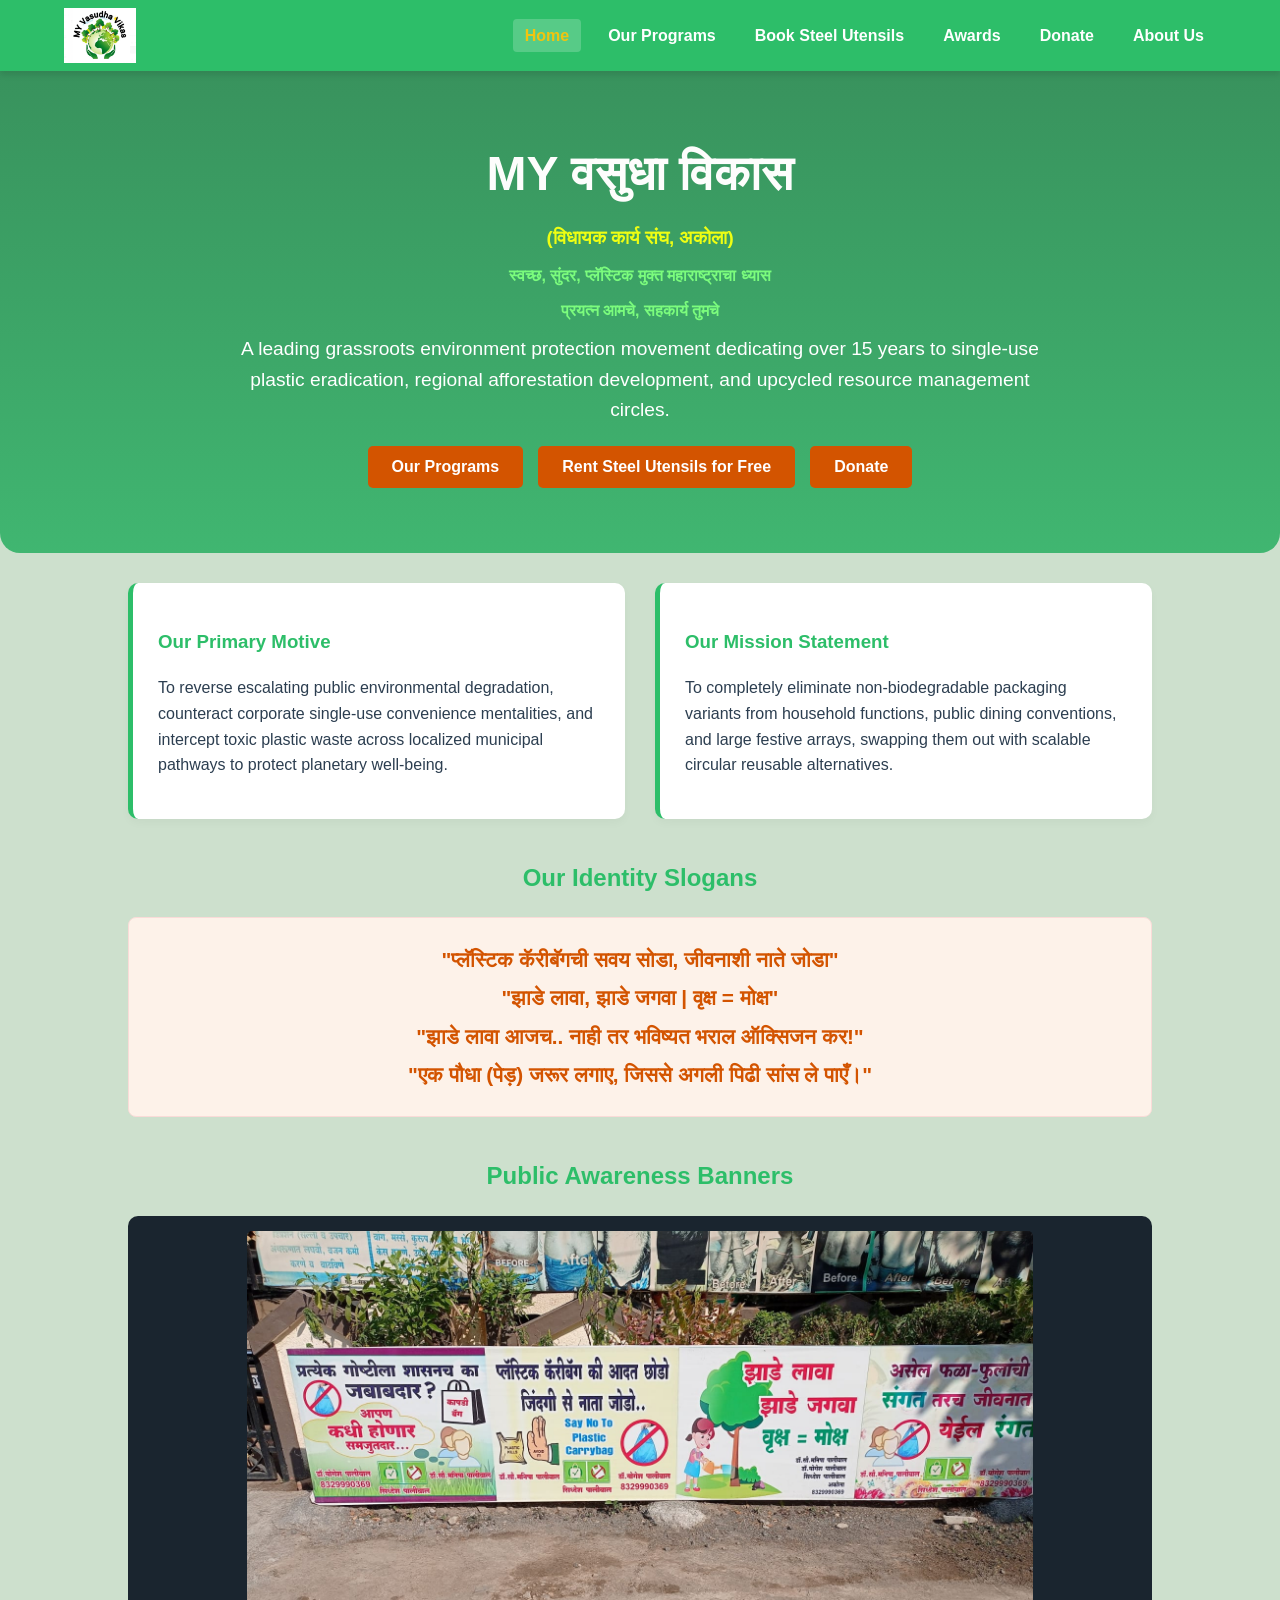
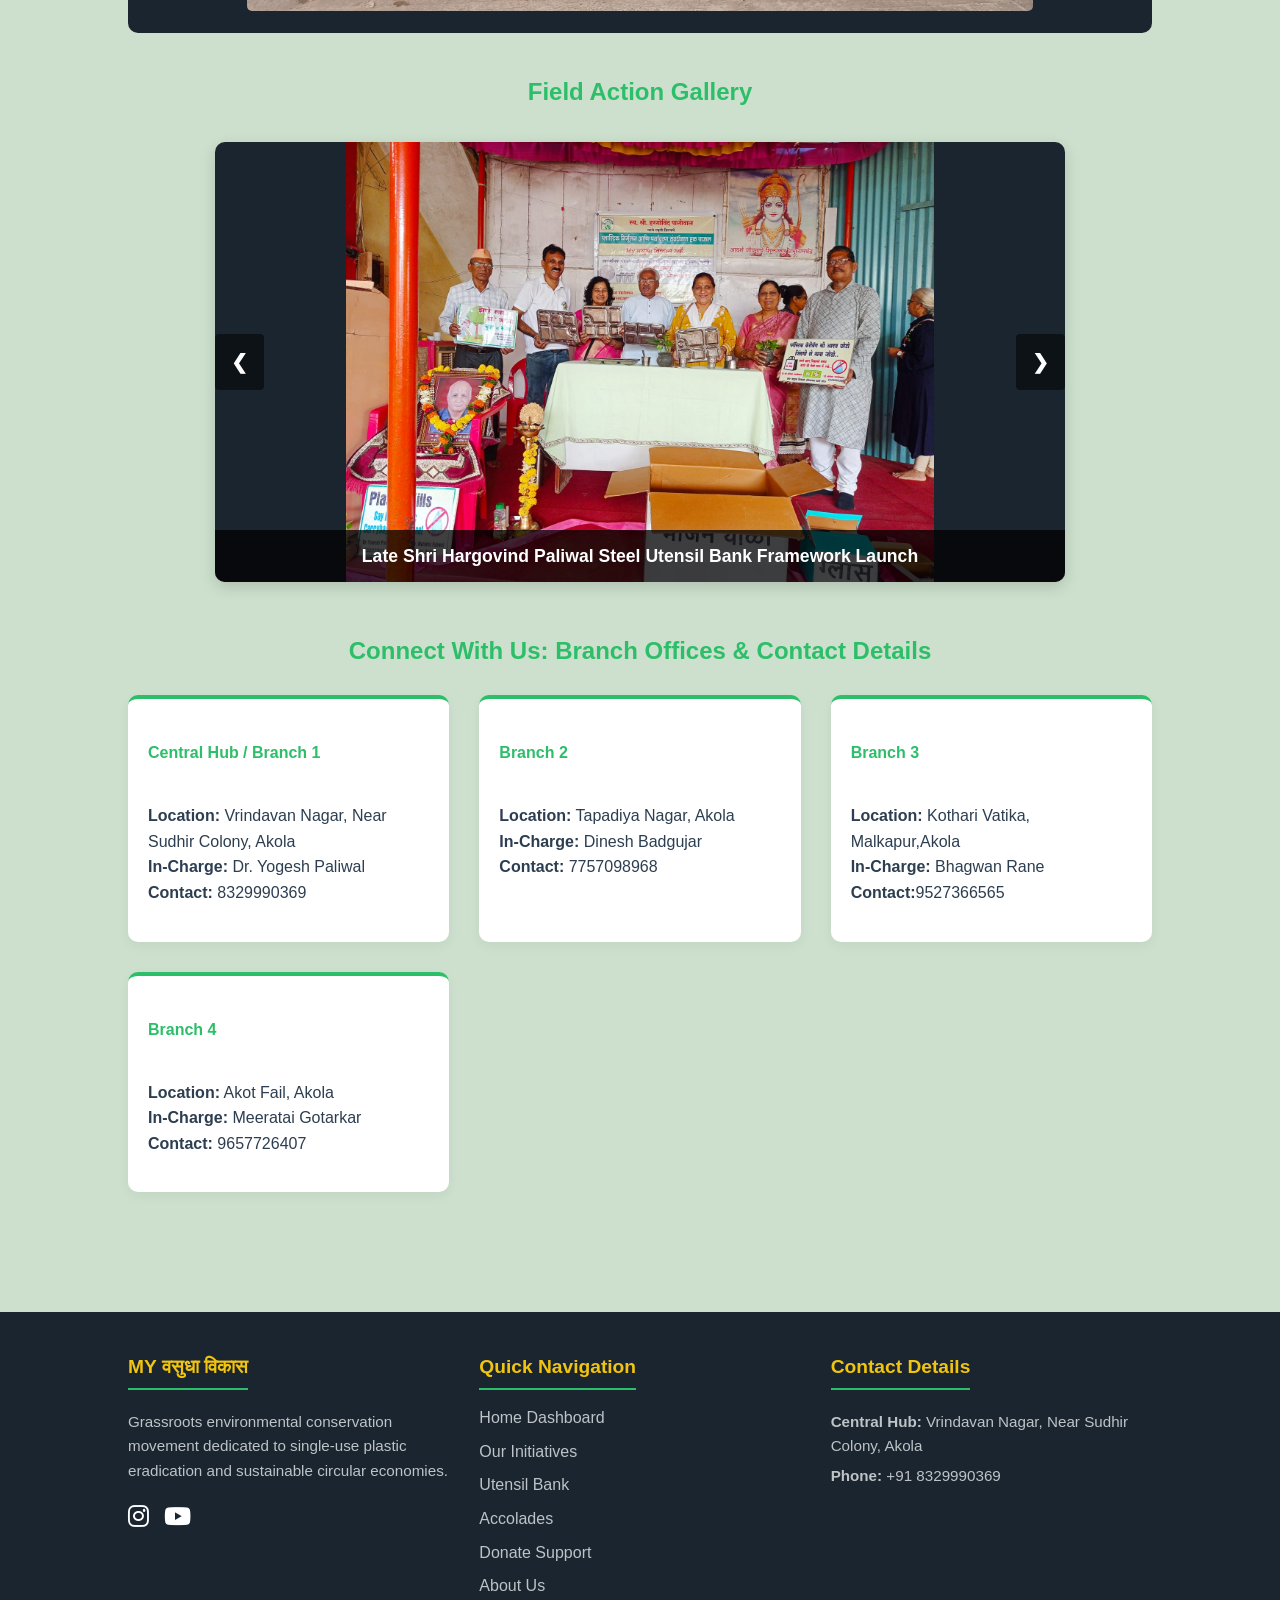
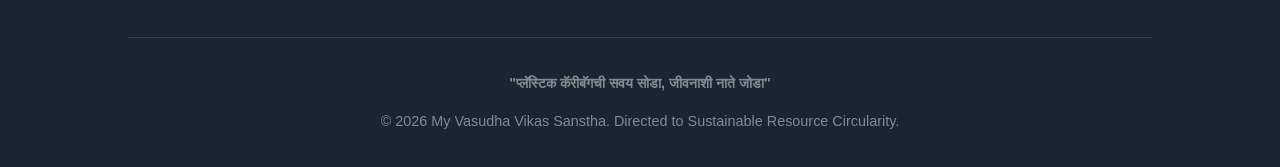
==== index.html @ f18fd7d3 "Update index.html" ====
<!DOCTYPE html>
<html lang="en">
<head>
    <meta charset="UTF-8">
    <meta name="viewport" content="width=device-width, initial-scale=1.0">
    <title>MY वसुधा विकास | Environmental Conservation Hub</title>
    <link rel="stylesheet" href="https://cdnjs.cloudflare.com/ajax/libs/font-awesome/6.4.0/css/all.min.css">
    <style>
        :root {
            --primary: #2dbe69;
            --primary-dark: #239956;
            --secondary: #D35400;
            --light-bg: #E8F8F5;
            --card-bg: #FDF2E9;
            --dark-text: #2C3E50;
            --white: #ffffff;
            --gray-fill: #1A252F;
        }

        body {
            font-family: 'Segoe UI', Tahoma, Geneva, Verdana, sans-serif;
            margin: 0;
            padding: 0;
            color: var(--dark-text);
            background-color: #cde0cd;
            line-height: 1.6;
        }

        /* Header Navigation Styles */
        header {
            background-color: var(--primary);
            color: var(--white);
            padding: 0.5rem 5%;
            display: flex;
            justify-content: space-between;
            align-items: center;
            position: sticky;
            top: 0;
            z-index: 1000;
            box-shadow: 0 4px 6px rgba(0,0,0,0.1);
        }

        .logo {
            display: flex;
            align-items: center;
            justify-content: center;
            cursor: pointer;
        }

        .logo img {
            height: 55px;
            width: auto;
            object-fit: contain;
        }

        nav ul {
            list-style: none;
            display: flex;
            gap: 15px;
            margin: 0;
            padding: 0;
        }

        nav a {
            color: var(--white);
            text-decoration: none;
            font-weight: 600;
            cursor: pointer;
            padding: 8px 12px;
            border-radius: 4px;
            transition: background 0.3s, color 0.3s;
        }

        nav a:hover, nav a.active {
            background-color: rgba(255,255,255,0.2);
            color: #F1C40F;
        }

        /* Routing Management Layout */
        .page-section {
            display: none;
            padding: 40px 10%;
            animation: fadeIn 0.4s ease-in-out forwards;
        }

        .page-section.active {
            display: block;
        }

        .page-intro-header {
            background: var(--white);
            border-radius: 10px;
            padding: 25px;
            margin-bottom: 30px;
            box-shadow: 0 4px 12px rgba(0,0,0,0.02);
            border-bottom: 3px solid var(--primary);
        }

        @keyframes fadeIn {
            from { opacity: 0; transform: translateY(10px); }
            to { opacity: 1; transform: translateY(0); }
        }

        h1, h2, h3, h4 { color: var(--primary); }
        .text-center { text-align: center; }

        /* Cover Showcase Section */
        .hero {
            background: linear-gradient(rgba(30, 132, 73, 0.85), rgba(39, 174, 96, 0.85));
            color: white;
            text-align: center;
            padding: 65px 20px;
            margin-bottom: 30px;
            border-radius: 0 0 20px 20px;
        }
        .hero h1 { font-size: 3rem; margin: 0 0 10px 0; color: rgb(253, 253, 252); }
        .hero h3 {margin: 0 0 10px 0; color: rgb(238, 254, 19);}
        .hero h4 {margin: 0 0 10px 0; color:rgb(123, 252, 125);}
        .hero p { font-size: 1.2rem; max-width: 800px; margin: 0 auto 20px; }
        .hero .btn-group { display: flex; justify-content: center; gap: 15px; flex-wrap: wrap; }
        .hero .btn { background: var(--secondary); color: white; padding: 12px 24px; text-decoration: none; border-radius: 5px; font-weight: bold; cursor: pointer; border: none; font-size: 1rem; }
        .hero .btn:hover { background: #ff6600; }

        .info-block {
            background: var(--white);
            border-radius: 10px;
            padding: 25px;
            margin-bottom: 25px;
            box-shadow: 0 4px 10px rgba(0,0,0,0.03);
            border-left: 5px solid var(--primary);
        }

        .slogan-banner {
            background: var(--card-bg);
            border-radius: 8px;
            padding: 20px;
            margin: 20px 0;
            text-align: center;
            border: 1px solid #fadbd8;
        }
        .slogan-text { font-size: 1.3rem; font-weight: bold; color: var(--secondary); margin: 5px 0; }

        /* Alignment-Safe Image Sliders */
        .carousel-container {
            max-width: 850px;
            margin: 30px auto;
            position: relative;
            overflow: hidden;
            border-radius: 10px;
            box-shadow: 0 5px 15px rgba(0,0,0,0.15);
            background-color: var(--gray-fill);
        }
        .carousel-slide { display: none; width: 100%; height: 440px; position: relative; }
        .carousel-slide.active { display: block; animation: fade 0.8s; }
        .carousel-slide img { width: 100%; height: 100%; object-fit: contain; object-position: center; }
        
        .carousel-caption {
            position: absolute;
            bottom: 0; width: 100%;
            background: rgba(0,0,0,0.75);
            color: white; padding: 12px; text-align: center;
            box-sizing: border-box;
            font-size: 1.1rem; font-weight: bold;
        }
        .prev, .next {
            cursor: pointer; position: absolute; top: 50%; transform: translateY(-50%);
            padding: 16px; color: white; font-weight: bold; font-size: 20px;
            background: rgba(0,0,0,0.5); border: none; border-radius: 4px; z-index: 10;
        }
        .next { right: 0; }
        @keyframes fade { from {opacity: .5} to {opacity: 1} }

        /* Grid Matrices & Item Adjustments */
        .grid { display: grid; grid-template-columns: repeat(auto-fit, minmax(300px, 1fr)); gap: 30px; margin-top: 25px; }
        .card { background: var(--white); border-radius: 10px; padding: 20px; box-shadow: 0 4px 12px rgba(0,0,0,0.05); border-top: 4px solid var(--secondary); display: flex; flex-direction: column; }
        .card img { 
            width: 100%; 
            height: 240px; 
            object-fit: contain; 
            object-position: center; 
            background-color: #f7f9f7; 
            border-radius: 6px; 
            margin-bottom: 15px; 
        }
        .card-btn { margin-top: auto; background: var(--primary); color: white; padding: 11px; text-align: center; border-radius: 5px; cursor: pointer; border: none; font-weight: bold; font-size: 0.95rem; }
        .card-btn:hover { background: var(--primary-dark); }

        /* Modal Overlay Interfaces */
        .modal { display: none; position: fixed; z-index: 2000; left: 0; top: 0; width: 100%; height: 100%; overflow: auto; background-color: rgba(0,0,0,0.85); }
        .modal-content { background-color: #fefefe; margin: 4% auto; padding: 25px; width: 85%; max-width: 750px; border-radius: 10px; position: relative; }
        .close-btn { color: #aaa; float: right; font-size: 30px; font-weight: bold; cursor: pointer; }
        .close-btn:hover { color: #000; }
        
        .modal-carousel { position: relative; width: 100%; height: 380px; margin-bottom: 20px; background: var(--gray-fill); border-radius: 8px; overflow: hidden; }
        .modal-slide { display: none; width: 100%; height: 100%; }
        .modal-slide.active { display: block; }
        .modal-slide img { width: 100%; height: 100%; object-fit: contain; object-position: center; }
        .mc-prev, .mc-next { cursor: pointer; position: absolute; top: 50%; transform: translateY(-50%); padding: 12px; color: white; background: rgba(0,0,0,0.6); border: none; font-size: 18px; z-index: 10; }
        .mc-next { right: 0; }

        /* Standardized Containers Configuration */
        .booking-container { background: var(--light-bg); padding: 30px; border-radius: 10px; max-width: 580px; margin: 0 auto; border: 2px solid var(--primary); }
        .form-group { margin-bottom: 15px; }
        .form-group label { display: block; font-weight: bold; margin-bottom: 5px; }
        .form-group input, .form-group select { width: 100%; padding: 11px; border: 1px solid #ccc; border-radius: 5px; box-sizing: border-box; font-size: 1rem; }
        .submit-btn { background-color: var(--secondary); color: var(--white); border: none; padding: 12px; font-size: 1.1rem; border-radius: 5px; cursor: pointer; font-weight: bold; width: 100%; }
        .submit-btn:hover { background-color: #b34200; }
        
        .status-box { display: none; margin-top: 20px; padding: 20px; background-color: var(--white); border-left: 5px solid var(--primary); border-radius: 5px; box-shadow: 0 4px 6px rgba(0,0,0,0.05); }
        .loader-text { display:none; text-align:center; color: var(--primary); font-weight: bold; margin-top: 10px;}

        /* Smooth Payment Gateway / UPI Overlay Engine UI */
        .pg-modal { display: none; position: fixed; z-index: 3000; left:0; top:0; width:100%; height:100%; background: rgba(26,37,47,0.95); align-items:center; justify-content:center; }
        .pg-box { background: var(--white); padding:35px; border-radius:12px; max-width:440px; width:90%; text-align:center; box-shadow:0 10px 30px rgba(0,0,0,0.3); border-top: 6px solid var(--primary); }
        .pg-spinner { border: 4px solid #f3f3f3; border-top: 4px solid var(--primary); border-radius: 50%; width: 45px; height: 45px; animation: spin 1s linear infinite; margin: 20px auto; }
        @keyframes spin { 0% { transform: rotate(0deg); } 100% { transform: rotate(360deg); } }

        .upi-apps-container { display: flex; justify-content: center; gap: 20px; margin: 20px 0; flex-wrap: wrap; }
        .upi-app-btn { background: #f8f9fa; border: 1px solid #ddd; padding: 10px 15px; border-radius: 8px; font-weight: bold; display: flex; align-items: center; gap: 8px; text-decoration: none; color: var(--dark-text); cursor: pointer; transition: background 0.2s; }
        .upi-app-btn:hover { background: #e9ecef; }
        .qr-code-img { max-width: 200px; width: 100%; height: auto; margin: 15px auto; display: block; border: 4px solid var(--white); box-shadow: 0 2px 8px rgba(0,0,0,0.1); }

        /* Rich Footer Architecture Styles */
        footer {
            background-color: var(--gray-fill);
            color: var(--white);
            padding: 40px 10% 20px 10%;
            margin-top: 40px;
        }
        .footer-grid {
            display: grid;
            grid-template-columns: repeat(auto-fit, minmax(220px, 1fr));
            gap: 30px;
            margin-bottom: 30px;
        }
        .footer-col h4 {
            color: #F1C40F;
            margin-top: 0;
            margin-bottom: 15px;
            font-size: 1.2rem;
            border-bottom: 2px solid var(--primary);
            padding-bottom: 5px;
            display: inline-block;
        }
        .footer-col p {
            margin: 5px 0;
            font-size: 0.95rem;
            color: #bdc3c7;
        }
        .footer-col ul {
            list-style: none;
            padding: 0;
            margin: 0;
        }
        .footer-col ul li {
            margin-bottom: 8px;
        }
        .footer-col ul li a {
            color: #bdc3c7;
            text-decoration: none;
            cursor: pointer;
            transition: color 0.2s;
        }
        .footer-col ul li a:hover {
            color: var(--primary);
        }
        .social-links {
            display: flex;
            gap: 15px;
            margin-top: 15px;
        }
        .social-links a {
            color: var(--white);
            font-size: 1.5rem;
            transition: transform 0.3s, color 0.3s;
            text-decoration: none;
        }
        .social-links a:hover {
            transform: scale(1.2);
        }
        .social-links a.insta-icon:hover { color: #E1306C; }
        .social-links a.youtube-icon:hover { color: #FF0000; }
        
        .footer-bottom {
            text-align: center;
            border-top: 1px solid #2C3E50;
            padding-top: 20px;
            margin-top: 20px;
            font-size: 0.9rem;
            color: #7f8c8d;
        }

        /* MOBILE RESPONSIVENESS MEDIA QUERY ENGINE */
        @media screen and (max-width: 768px) {
            .page-section { padding: 20px 5%; }
            header { flex-direction: column; padding: 10px 5%; gap: 10px; }
            nav ul { flex-wrap: wrap; justify-content: center; gap: 8px; }
            nav a { padding: 6px 10px; font-size: 0.9rem; }
            .hero { padding: 40px 15px; }
            .hero h1 { font-size: 1.8rem; }
            .hero p { font-size: 1rem; }
            .carousel-container { max-width: 100%; margin: 15px auto; }
            .carousel-slide { height: 250px; }
            .carousel-caption { font-size: 0.9rem; padding: 8px; }
            .prev, .next { padding: 10px; font-size: 16px; }
            .grid { grid-template-columns: 1fr; gap: 20px; }
            .card img { height: 180px; }
            .booking-container { padding: 20px; width: 100%; box-sizing: border-box; }
            .footer-grid { grid-template-columns: 1fr; text-align: center; }
            .social-links { justify-content: center; }
            .footer-col h4 { display: block; width: max-content; margin: 0 auto 15px auto; }
        }
    </style>
</head>
<body>

    <header>
        <div class="logo" onclick="navigateTo('home')">
            <img src="logo.png" alt="My Vasudha Vikas Logo">
        </div>
        <nav>
            <ul>
                <li><a onclick="navigateTo('home')" id="nav-home" class="active">Home</a></li>
                <li><a onclick="navigateTo('programs')" id="nav-programs">Our Programs</a></li>
                <li><a onclick="navigateTo('booking')" id="nav-booking">Book Steel Utensils</a></li>
                <li><a onclick="navigateTo('awards')" id="nav-awards">Awards</a></li>
                <li><a onclick="navigateTo('donate')" id="nav-donate">Donate</a></li>
                <li><a onclick="navigateTo('about')" id="nav-about">About Us</a></li>
            </ul>
        </nav>
    </header>

   <main id="home" class="page-section active" style="padding-top: 0; padding-left: 0; padding-right: 0;">
        <div class="hero">
            <h1>MY वसुधा विकास</h1>
            <h3>(विधायक कार्य संघ, अकोला)</h3>
            <h4>स्वच्छ, सुंदर, प्लॅस्टिक मुक्त महाराष्ट्राचा ध्यास</h4>
            <h4><strong> प्रयत्न आमचे, सहकार्य तुमचे</strong></h4>

            <p>A leading grassroots environment protection movement dedicating over 15 years to single-use plastic eradication, regional afforestation development, and upcycled resource management circles.</p>
            <div class="btn-group">
                <button class="btn" onclick="navigateTo('programs')">Our Programs</button>
                <button class="btn" onclick="navigateTo('booking')">Rent Steel Utensils for Free</button>
                <button class="btn" onclick="navigateTo('donate')">Donate</button>
            </div>
        </div>

        <div style="padding: 0 10%;">
            <div class="grid">
                <div class="info-block" style="margin-bottom:0;">
                    <h3>Our Primary Motive</h3>
                    <p>To reverse escalating public environmental degradation, counteract corporate single-use convenience mentalities, and intercept toxic plastic waste across localized municipal pathways to protect planetary well-being.</p>
                </div>
                <div class="info-block" style="margin-bottom:0;">
                    <h3>Our Mission Statement</h3>
                    <p>To completely eliminate non-biodegradable packaging variants from household functions, public dining conventions, and large festive arrays, swapping them out with scalable circular reusable alternatives.</p>
                </div>
            </div>

            <h2 class="text-center" style="margin-top: 40px;">Our Identity Slogans</h2>
            <div class="slogan-banner">
                <p class="slogan-text">"प्लॅस्टिक कॅरीबॅगची सवय सोडा, जीवनाशी नाते जोडा"</p>
                <p class="slogan-text">"झाडे लावा, झाडे जगवा | वृक्ष = मोक्ष"</p>
                <p class="slogan-text">"झाडे लावा आजच.. नाही तर भविष्यत भराल ऑक्सिजन कर!"</p>
                <p class="slogan-text">"एक पौधा (पेड़) जरूर लगाए, जिससे अगली पिढी सांस ले पाएँ।"</p>
            </div>

            <h2 class="text-center" style="margin-top: 40px;">Public Awareness Banners</h2>
            <div style="text-align: center; margin: 20px 0; background-color: var(--gray-fill); border-radius:10px; padding:15px;">
                <img src="WhatsApp Image 2026-05-30 at 21.08.40.jpeg" alt="Slogan Display Board" style="max-width:100%; height:380px; object-fit:contain; border-radius:5px;">
            </div>

            <h2 class="text-center" style="margin-top: 40px;">Field Action Gallery</h2>
            <div class="carousel-container" id="homeCarousel">
                <div class="carousel-slide active">
                    <img src="WhatsApp Image 2026-05-30 at 21.39.14.jpeg" alt="Utensil Bank Presentation">
                    <div class="carousel-caption">Late Shri Hargovind Paliwal Steel Utensil Bank Framework Launch</div>
                </div>
                <div class="carousel-slide">
                    <img src="WhatsApp Image 2026-05-31 at 08.25.29.jpeg" alt="Residential Distribution Center">
                    <div class="carousel-caption">Household Stand: Free Distribution of Cloth Carriers & Plant Seedlings</div>
                </div>
                <div class="carousel-slide">
                    <img src="WhatsApp Image 2026-06-02 at 22.52.42.jpeg" alt=" ">
                    <div class="carousel-caption">Eco-Friendly Haldi Kumkum </div>
                </div>
                <div class="carousel-slide">
                    <img src="WhatsApp Image 2026-06-02 at 22.31.57.jpeg" alt="School Mentorship Interaction">
                    <div class="carousel-caption">Eco-Friendly Haldi Kumkum </div>
                </div>
                <div class="carousel-slide">
                    <img src="WhatsApp Image 2026-06-02 at 22.54.48.jpeg" alt="Institutional Recognitions">
                    <div class="carousel-caption">State-Level Excellence Awards Distribution Ceremony</div>
                </div>
                <button class="prev" onclick="moveHomeSlide(-1)">&#10094;</button>
                <button class="next" onclick="moveHomeSlide(1)">&#10095;</button>
            </div>

            <h2 class="text-center" style="margin-top: 50px;">Connect With Us: Branch Offices & Contact Details</h2>
            <div class="grid" style="margin-bottom: 40px;">
                <div class="card" style="border-top-color: var(--primary);">
                    <h4>Central Hub / Branch 1</h4>
                    <p><strong>Location:</strong> Vrindavan Nagar, Near Sudhir Colony, Akola<br><strong>In-Charge:</strong> Dr. Yogesh Paliwal<br><strong>Contact:</strong> 8329990369</p>
                </div>
                <div class="card" style="border-top-color: var(--primary);">
                    <h4>Branch 2</h4>
                    <p><strong>Location:</strong> Tapadiya Nagar, Akola<br><strong>In-Charge:</strong> Dinesh Badgujar<br><strong>Contact:</strong> 7757098968</p>
                </div>
                <div class="card" style="border-top-color: var(--primary);">
                    <h4>Branch 3</h4>
                    <p><strong>Location:</strong> Kothari Vatika, Malkapur,Akola<br><strong>In-Charge:</strong> Bhagwan Rane<br><strong>Contact:</strong>9527366565</p>
                </div>
                <div class="card" style="border-top-color: var(--primary);">
                    <h4>Branch 4</h4>
                    <p><strong>Location:</strong> Akot Fail, Akola<br><strong>In-Charge:</strong> Meeratai Gotarkar<br><strong>Contact:</strong> 9657726407</p>
                </div>
            </div>
        </div>
    </main>

    <main id="programs" class="page-section">
        <div class="page-intro-header">
            <h2>Our Environmental Action Programs</h2>
            <p>Welcome to our initiatives gallery. This panel documents the primary operational modules run across Maharashtra to foster a circular economy and completely eliminate disposable packaging structures. Click any module below to check its full description, structural public benefits, and verified community impact records.</p>
        </div>

        <div class="grid">
            <div class="card">
                <img src="WhatsApp Image 2026-05-30 at 21.39.14.jpeg" alt="Steel Utensil Bank">
                <h3>Steel Utensil Bank</h3>
                <button class="card-btn" onclick="openModal('steel')">View Gallery & Full Report</button>
            </div>
            <div class="card">
                <img src="WhatsApp Image 2026-05-30 at 21.38.22.jpeg" alt="Cloth Bag Initiative">
                <h3>Cloth Bag & Sapling Initiative</h3>
                <button class="card-btn" onclick="openModal('cloth')">View Gallery & Full Report</button>
            </div>
            <div class="card">
                <img src="WhatsApp Image 2026-06-02 at 22.31.57.jpeg" alt="Eco-Friendly Haldi Kumkum">
                <h3>Eco-Friendly Haldi Kumkum</h3>
                <button class="card-btn" onclick="openModal('haldi')">View Gallery & Full Report</button>
            </div>
            <div class="card">
                <img src="WhatsApp Image 2026-06-01 at 05.17.54.jpeg" alt="Plastic-Free Bhandaras">
                <h3>Plastic-Free Bhandaras</h3>
                <button class="card-btn" onclick="openModal('bhandara')">View Gallery & Full Report</button>
            </div>
            <div class="card">
                <img src="WhatsApp Image 2026-05-31 at 08.25.27.jpeg" alt="School Awareness Drives">
                <h3>School Awareness Drives</h3>
                <button class="card-btn" onclick="openModal('school')">View Gallery & Full Report</button>
            </div>
            <div class="card">
                <img src="WhatsApp Image 2026-05-30 at 21.08.40.jpeg" alt="Bicycle Awareness Drives">
                <h3>Bicycle Awareness Drives</h3>
                <button class="card-btn" onclick="openModal('bicycle')">View Gallery & Full Report</button>
            </div>
        </div>
    </main>

    <main id="booking" class="page-section">
        <div class="page-intro-header">
            <h2>Late Shri Hargovind Paliwal Memorial Steel Utensil Bank</h2>
            <p>Our flagship resource library completely eliminates toxic single-use plastic and thermocol waste from public dining gatherings, weddings, and community feasts. By filling out your expected guest count below, our allocation engine will dynamically calculate your total stainless steel equipment parameters and display the dedicated branch head contact details to schedule your completely free pickup configuration.</p>
        </div>

        <div class="booking-container">
            <h2>Utensil Reservation Dashboard</h2>
            <form id="steelBankForm" name="bookingForm">
                <input type="hidden" name="targetSheet" value="Sheet1">
                
                <div class="form-group">
                    <label>Your Name:</label>
                    <input type="text" name="name" id="orgName" required placeholder="Enter full name">
                </div>
                <div class="form-group">
                    <label>Mobile Number:</label>
                    <input type="tel" name="mobile" id="mobileNumber" required placeholder="Enter 10-digit number" pattern="[0-9]{10}">
                </div>
                <div class="form-group">
                    <label>Expected Guest Count:</label>
                    <input type="number" name="guests" id="guestCount" required min="10" placeholder="E.g., 500">
                </div>
                <div class="form-group">
                    <label>Nearest Distribution Outlet Center:</label>
                    <select name="branch" id="branchSelect" required>
                        <option value="" disabled selected>-- Select an Outlet center --</option>
                        <option value="Vrindavan Nagar">Vrindavan Nagar Center (Dr. Yogesh Paliwal)</option>
                        <option value="Tapadiya Nagar">Tapadiya Nagar Center (Dinesh Badgujar)</option>
                        <option value="Malkapur">Malkapur Center (Bhagwan Rane)</option>
                        <option value="Akot Fail">Akot Fail Center (Meeratai Gotarkar)</option>
                    </select>
                </div>
                <div class="form-group">
                    <label>Date on which Utensils are Required:</label>
                    <input type="date" name="required_date" id="requiredDate" required>
                </div>
                <button type="submit" class="submit-btn">Submit to System </button>
                <div id="loaderBooking" class="loader-text">Processing data stream safely... Please wait.</div>
            </form>

            <div id="booking-output" class="status-box">
                <h3 style="color: var(--primary);">Allocation Model Verified</h3>
                <p><strong>Organizer Name:</strong> <span id="outName"></span> | <strong>Mobile:</strong> <span id="outMobile"></span></p>
                <p>Calculated reusable items needed for your <span id="outGuests"></span> visitors:</p>
                <ul>
                    <li><strong>Requirement Date:</strong> <span id="outDateReq" style="font-weight: bold; color: var(--secondary);"></span></li>
                    <li><strong>Stainless Steel Plates (Thalis):</strong> <span id="outPlates"></span> units</li>
                    <li><strong>Stainless Steel Tumbler Glasses:</strong> <span id="outGlasses"></span> units</li>
                    <li><strong>Stainless Steel Catering Spoons:</strong> <span id="outSpoons"></span> units</li>
                    <li><strong>Upcycled Serving Bowls (Donas saved):</strong> <span id="outBowls"></span> units</li>
                </ul>
                <div style="background: #e3f2fd; padding: 15px; border-radius: 5px; border-left: 4px solid #2980b9;">
                    <p style="margin:0; font-weight: bold; color: #145A32;">📋 REGISTRATION RECORDED — PLEASE CONNECT WITH YOUR OUTLET HEAD:</p>
                    <p style="margin: 8px 0 0 0; font-size: 1.05rem;" id="outBranchContact"></p>
                    <p style="font-size: 0.85em; margin: 8px 0 0 0; color: #555;"><em>Note: All utensils are provided completely free of charge. Kindly wash and return them safely after use.</em></p>
                </div>
            </div>
        </div>
    </main>

    <main id="awards" class="page-section">
        <div class="page-intro-header">
            <h2>Milestones, Accolades & Press Citations</h2>
            <p>True environmental transformation demands relentless, consistent dedication. This gallery tracks the various state-level awards, academic citations, media features, and inter-organizational honors that our founders and volunteer networks have received over our 14+ year anti-plastic crusade.</p>
        </div>

        <div class="grid">
            <div class="card">
                <img src="WhatsApp Image 2026-06-02 at 22.54.48.jpeg" alt="Young India Business Club Award">
                <h3>Elite Women Empowerment Laurel</h3>
                <p>Dr. Manisha Paliwal receiving the state excellence shield at the Young India Business Club's International Women's Day convention.</p>
            </div>
            <div class="card">
                <img src="WhatsApp Image 2026-06-02 at 22.55.43.jpeg" alt="University NSS Camp">
                <h3>Institutional Academic Citations</h3>
                <p>Dr. Yogesh Paliwal receiving special commendation awards from Smt. L.R.T. College of Commerce during their university NSS camps.</p>
            </div>
            <div class="card">
                <img src="WhatsApp Image 2026-06-02 at 22.39.24.jpeg" alt="Vishal Hindu Sammelan Award">
                <h3>Socio-Cultural Civic Honors</h3>
                <p>Public felicitation of the founders for managing zero-waste festive feeding programs and preserving urban municipal cleanliness.</p>
            </div>
            <div class="card">
                <img src="WhatsApp Image 2026-05-30 at 21.15.221.jpeg" alt="Sankalp Mitra Media Print">
                <h3>Sankalp Mitra Anniversary Honor</h3>
                <p>Felicitation by Sankalp Mitra on their 9th Anniversary, commemorating 15 years of continuous street advocacy and plastic eradication struggles.</p>
            </div>
        </div>
    </main>

    <main id="donate" class="page-section">
        <div class="page-intro-header" style="border-bottom-color: #27AE60;">
            <h2>Resource Contribution Dashboard</h2>
            <p>Welcome to our dedicated Donation Dashboard. Every contribution is securely managed and strictly routed into our resource lifecycles:
            <br>• <strong>Fabric Waste:</strong> Upcycled by our volunteers into free, durable cloth carrier bags to replace single-use plastic bags.
            <br>• <strong>Milk Packets:</strong> Down-cut and upcycled into protective nursery pots to grow and protect young afforestation saplings.
            <br>• <strong>Financial Dropbox Support:</strong> 100% of funds directly finance the acquisition of commercial automated maintenance systems and fuel local resource transport networks crossways to 120 villages in Maharashtra.
            </p>
        </div>
        
        <div class="booking-container" style="border-color: #27AE60; background-color: #f7fff7;">
            <h2>Donation Registry Form</h2>
            <form id="donationForm" name="donationForm">
                <input type="hidden" name="targetSheet" value="Sheet2">
                
                <div class="form-group">
                    <label>Donor Full Name:</label>
                    <input type="text" name="name" id="donorName" required placeholder="Enter full name">
                </div>
                <div class="form-group">
                    <label>Mobile Number:</label>
                    <input type="tel" name="mobile" id="donorMobile" required placeholder="Enter 10-digit number" pattern="[0-9]{10}">
                </div>
                <div class="form-group">
                    <label>Donation Category:</label>
                    <select name="category" id="donorCategory" onchange="toggleDonationFields()" required>
                        <option value="" disabled selected>-- Select Category --</option>
                        <option value="Financial Support">Financial Support </option>
                        <option value="Fabric Material (Sarees/Bedsheets)">Fabric Material (Sarees/Bedsheets)</option>
                        <option value="Milk Packets (Upcycled Nursery Pots)">Milk Packets (Upcycled Nursery Pots)</option>
                    </select>
                </div>
                
                <div class="form-group" id="moneyDropbox" style="display:none;">
                    <label>Contribution Amount (INR):</label>
                    <input type="number" name="amount" id="donorAmount" min="1" placeholder="E.g., 500">
                </div>

                <div class="form-group" id="materialDropbox" style="display:none;">
                    <label>Estimated Item Quantity:</label>
                    <input type="number" name="quantity" id="donorQty" min="1" placeholder="E.g., 25">
                </div>

                <button type="submit" id="donateSubmitBtn" class="submit-btn" style="background-color: #27AE60;">Log Contribution Entry</button>
                <div id="loaderDonate" class="loader-text" style="color: #27AE60;">Logging contribution to central servers... Please wait.</div>
            </form>

            <div id="donation-output" class="status-box" style="border-left-color: #27AE60;">
                <h3 style="color: #27AE60;">Contribution Made Successfully!</h3>
                <p>Thank you, <strong id="lblDonorName"></strong>. Your data has been processed into our master registry.</p>
                <p><strong>Category Type:</strong> <span id="lblCategory"></span></p>
                <p id="lblDetailLine"></p>
                
                <div style="background: #eafaf1; padding: 15px; border-radius: 5px; border-left: 4px solid #27AE60; margin-top: 15px;">
                    <p style="margin:0; font-weight: bold; color: #145A32;">📋 HEADQUARTERS COORDINATION & DROPBOX CONTACT DETAILS:</p>
                    <p style="margin: 6px 0 0 0; line-height: 1.5; font-size: 1.05rem;">
                        <strong>Founders / In-Charge:</strong> Dr. Yogesh Paliwal & Dr. Manisha Paliwal<br>
                        <strong>Primary Contact Number:</strong> 8329990369<br>
                        <strong>Central Drop Location Hub:</strong> Vrindavan Nagar Center, Akola City
                    </p>
                </div>
            </div>
        </div>
    </main>

    <main id="about" class="page-section">
        <div class="page-intro-header">
            <h2>About Our NGO Movement</h2>
            <p>MY वसुधा विकास Sanstha has been operating across Maharashtra for more than 15 years, fostering single-use plastic eradication, regional afforestation development, and upcycled material circular economics.</p>
        </div>

        <div class="info-block">
            <h3>Founders & Leadership Profiles</h3>
            <p>Our work is conceptualized and systematically driven under the guidance of **Dr. Yogesh Paliwal** and **Dr. Manisha Paliwal**, supported by active city coordinators across our central distribution outlets.</p>
        </div>

        <!-- Replaced "Latest Announcement" with Home Page Gallery Carousel Replica -->
        <h2 class="text-center" style="margin-top: 40px;">Field Action Gallery</h2>
        <div class="carousel-container" id="aboutCarousel">
            <div class="carousel-slide active">
                <img src="WhatsApp Image 2026-05-30 at 21.39.14.jpeg" alt="Utensil Bank Presentation">
                <div class="carousel-caption">Late Shri Hargovind Paliwal Steel Utensil Bank Framework Launch</div>
            </div>
            <div class="carousel-slide">
                <img src="WhatsApp Image 2026-05-31 at 08.25.29.jpeg" alt="Residential Distribution Center">
                <div class="carousel-caption">Household Stand: Free Distribution of Cloth Carriers & Plant Seedlings</div>
            </div>
            <div class="carousel-slide">
                <img src="WhatsApp Image 2026-06-02 at 22.52.42.jpeg" alt=" ">
                <div class="carousel-caption">Eco-Friendly Haldi Kumkum </div>
            </div>
            <div class="carousel-slide">
                <img src="WhatsApp Image 2026-06-02 at 22.31.57.jpeg" alt="School Mentorship Interaction">
                <div class="carousel-caption">Eco-Friendly Haldi Kumkum </div>
            </div>
            <div class="carousel-slide">
                <img src="WhatsApp Image 2026-06-02 at 22.54.48.jpeg" alt="Institutional Recognitions">
                <div class="carousel-caption">State-Level Excellence Awards Distribution Ceremony</div>
            </div>
            <button class="prev" onclick="moveAboutSlide(-1)">&#10094;</button>
            <button class="next" onclick="moveAboutSlide(1)">&#10095;</button>
        </div>
    </main>

    <!-- Secure Payment & UPI/QR Interface Modal -->
    <div id="paymentGatewayModal" class="pg-modal">
        <div class="pg-box">
            <h3 style="margin-top:0; color:var(--dark-text);"><i class="fas fa-qrcode" style="color:var(--primary);"></i> Secure UPI Donation</h3>
            
            <div id="pgLoaderSection">
                <p style="font-size:0.95rem; color:#555;">Preparing payment interface configurations...</p>
                <div class="pg-spinner"></div>
            </div>

            <!-- Mobile Layout view block -->
            <div id="pgMobileRedirect" style="display:none;">
                <p style="font-size:1rem; color:var(--dark-text);">Select an application on your device to make payment:</p>
                <div class="upi-apps-container">
                    <a id="gpayDeepLink" class="upi-app-btn" href="#"><i class="fab fa-google-pay" style="color:#4285F4; font-size:1.3rem;"></i> Google Pay</a>
                    <a id="bhimDeepLink" class="upi-app-btn" href="#"><i class="fas fa-mobile-alt" style="color:#E67E22;"></i> BHIM / UPI App</a>
                </div>
                <hr style="border: 0; border-top: 1px solid #eee; margin:15px 0;">
            </div>

            <!-- Desktop Fallback layout view block -->
            <div id="pgDesktopQR" style="display:none;">
                <p style="font-size:0.95rem; color:#555;">Scan this QR code using any UPI app (Google Pay, BHIM, PhonePe) to complete your donation:</p>
                
                <!-- STATIC IMAGE PLACEHOLDER FOR CUSTOM QR CODE -->
                <img id="staticQRImg" src="QR CODE YPALIWAL.jpeg" alt="UPI Donation QR Code" class="qr-code-img">
                
                <p style="font-size:1.1rem; font-weight:bold; color:var(--secondary);" id="qrAmountText">Amount: ₹0</p>
            </div>

            <p style="font-size: 0.85rem; color:#7f8c8d; margin-bottom:15px;">Once payment is made inside your UPI app, click below to confirm verification and save entry.</p>
            <button id="pgConfirmSuccessBtn" class="submit-btn" style="background-color:var(--primary);">I Have Done the Payment</button>
            <button onclick="closePaymentGateway()" class="submit-btn" style="background-color:#7f8c8d; margin-top:10px;">Cancel</button>
        </div>
    </div>

    <div id="programModal" class="modal">
        <div class="modal-content">
            <span class="close-btn" onclick="closeModal()">&times;</span>
            <h2 id="modalTitle" class="modal-header">Title</h2>
            
            <div class="modal-carousel" id="modalCarouselInner"></div>
            <button class="mc-prev" onclick="changeModalSlide(-1)">&#10094;</button>
            <button class="mc-next" onclick="changeModalSlide(1)">&#10095;</button>

            <div style="background: var(--light-bg); padding: 15px; border-radius: 5px; margin-top:15px; margin-bottom: 15px;">
                <strong>Program Description:</strong>
                <p id="modalDesc" style="margin-top:5px; text-align:justify;"></p>
            </div>
            <div style="margin-bottom: 12px;">
                <strong>Key Community Benefits:</strong> <span id="modalBenefits" style="color: var(--primary); display:block; margin-top:3px;"></span>
            </div>
            <div>
                <strong>Strategic Environmental Impacts:</strong> <span id="modalImpacts" style="font-weight: bold; color: var(--secondary); display:block; margin-top:3px;"></span>
            </div>
        </div>
    </div>

    <footer>
        <div class="footer-grid">
            <div class="footer-col">
                <h4>MY वसुधा विकास</h4>
                <p>Grassroots environmental conservation movement dedicated to single-use plastic eradication and sustainable circular economies.</p>
                <div class="social-links">
                    <a href="https://www.instagram.com/myvasudhavikas/" target="_blank" class="insta-icon" title="Instagram"><i class="fab fa-instagram"></i></a>
                    <a href="https://www.youtube.com/@Myवसुधाविकास" target="_blank" class="youtube-icon" title="YouTube"><i class="fab fa-youtube"></i></a>
                </div>
            </div>
            <div class="footer-col">
                <h4>Quick Navigation</h4>
                <ul>
                    <li><a onclick="navigateTo('home')">Home Dashboard</a></li>
                    <li><a onclick="navigateTo('programs')">Our Initiatives</a></li>
                    <li><a onclick="navigateTo('booking')">Utensil Bank</a></li>
                    <li><a onclick="navigateTo('awards')">Accolades</a></li>
                    <li><a onclick="navigateTo('donate')">Donate Support</a></li>
                    <li><a onclick="navigateTo('about')">About Us</a></li>
                </ul>
            </div>
            <div class="footer-col">
                <h4>Contact Details</h4>
                <p><strong>Central Hub:</strong> Vrindavan Nagar, Near Sudhir Colony, Akola</p>
                <p><strong>Phone:</strong> +91 8329990369</p>
            </div>
        </div>
        <div class="footer-bottom">
            <p><strong>"प्लॅस्टिक कॅरीबॅगची सवय सोडा, जीवनाशी नाते जोडा"</strong></p>
            <p>&copy; 2026 My Vasudha Vikas Sanstha. Directed to Sustainable Resource Circularity.</p>
        </div>
    </footer>

    <script>
        // HTML5 History API Multi-Page Simulation Path Routing System
        function navigateTo(pageId) {
            showPage(pageId);
            // Pushes clean virtual slugs into browser history bar line
            const pathName = pageId === 'home' ? '/' : '/' + pageId;
            history.pushState({ page: pageId }, '', pathName);
        }

        function showPage(pageId) {
            document.querySelectorAll('.page-section').forEach(s => s.classList.remove('active'));
            document.querySelectorAll('nav a').forEach(l => l.classList.remove('active'));
            
            const element = document.getElementById(pageId);
            if(element) {
                element.classList.add('active');
            }
            const navLink = document.getElementById('nav-' + pageId);
            if(navLink) {
                navLink.classList.add('active');
            }
            window.scrollTo(0, 0);
        }

        // Handle Popstate Events (When user clicks Back/Forward browser arrows)
        window.addEventListener('popstate', e => {
            if (e.state && e.state.page) {
                showPage(e.state.page);
            } else {
                showPage('home');
            }
        });

        // Parse initial URL route path structure entry point layout on page refresh
        window.addEventListener('DOMContentLoaded', () => {
            const path = window.location.pathname.replace('/', '');
            const validRoutes = ['home', 'programs', 'booking', 'awards', 'donate', 'about'];
            if (validRoutes.includes(path)) {
                showPage(path);
                history.replaceState({ page: path }, '', window.location.pathname);
            } else {
                showPage('home');
                history.replaceState({ page: 'home' }, '', '/');
            }
        });

        // Home Front Banner Carousel Engine
        let homeSlideIndex = 0;
        const homeSlides = document.querySelectorAll('#homeCarousel .carousel-slide');
        function showHomeSlide(n) {
            homeSlides.forEach(s => s.classList.remove('active'));
            homeSlideIndex = (n + homeSlides.length) % homeSlides.length;
            homeSlides[homeSlideIndex].classList.add('active');
        }
        function moveHomeSlide(n) { showHomeSlide(homeSlideIndex + n); }
        setInterval(() => { moveHomeSlide(1); }, 4500);

        // About Us Page Replica Carousel Engine
        let aboutSlideIndex = 0;
        const aboutSlides = document.querySelectorAll('#aboutCarousel .carousel-slide');
        function showAboutSlide(n) {
            aboutSlides.forEach(s => s.classList.remove('active'));
            aboutSlideIndex = (n + aboutSlides.length) % aboutSlides.length;
            aboutSlides[aboutSlideIndex].classList.add('active');
        }
        function moveAboutSlide(n) { showAboutSlide(aboutSlideIndex + n); }
        setInterval(() => { moveAboutSlide(1); }, 4500);

        // Donation Dropdown Form Toggler & Button Text Formatter
        function toggleDonationFields() {
            const category = document.getElementById('donorCategory').value;
            const moneyBox = document.getElementById('moneyDropbox');
            const materialBox = document.getElementById('materialDropbox');
            const submitBtn = document.getElementById('donateSubmitBtn');

            if (category === "Financial Support") {
                moneyBox.style.display = "block";
                document.getElementById('donorAmount').setAttribute('required', 'true');
                materialBox.style.display = "none";
                document.getElementById('donorQty').removeAttribute('required');
                submitBtn.innerText = "Proceed to Secure UPI Payment";
                submitBtn.style.backgroundColor = "#2dbe69";
            } else {
                moneyBox.style.display = "none";
                document.getElementById('donorAmount').removeAttribute('required');
                materialBox.style.display = "block";
                document.getElementById('donorQty').setAttribute('required', 'true');
                submitBtn.innerText = "Log Contribution Entry";
                submitBtn.style.backgroundColor = "#27AE60";
            }
        }

        // Operational Report Dataset
        const programData = {
            'steel': {
                title: "Late Shri Hargovind Paliwal Memorial Steel Utensil Bank",
                images: ["WhatsApp Image 2026-05-30 at 21.39.jpeg","WhatsApp Image 2026-05-30 at 21.39.14.jpeg","WhatsApp Image 2026-05-18 at 21.32.30.jpeg","WhatsApp Image 2026-06-01 at 05.20.21.jpeg","WhatsApp Image 2026-05-30 at 21.08.51.jpeg"],
                desc: "A completely free equipment rental engine lending medical-grade steel utilities (plates, tumblers, bowls) to public banquet entities, minimizing consumer ingestion of plastic toxins. It addresses the microplastic shedding risks associated with plastic-lined items. Operations function via 4 nodes across Akola city.",
                benefits: "Eliminates substantial catering waste investments for low-income brackets and religious institutions. Protects internal human biological systems from toxic element leakage.",
                impacts: "Successfully intercepted and prevented 6,000,000 plastic trash variations across 300+ events scaling into 120 villages in Maharashtra."
            },
            'cloth': {
                title: "Free Cloth Bag & Sapling Distribution Framework",
                images: ["WhatsApp Image 2026-05-30 at 21.38.22.jpeg","WhatsApp Image 2026-05-31 at 08.25..jpeg","WhatsApp Image 2026-05-31 at 08.25.31.jpeg"],
                desc: "Processes consumer clothing residues (old sarees, curtains, bedsheets) into long-lasting green storage bags carrying environmental messaging. Features a permanent public stand outside our property for shoppers.",
                benefits: "Enforces direct textile circular economies, saving raw garment pieces from trash dumps. Removes financial barriers to green alternatives.",
                impacts: "Distributed over 42,000 carriers across municipal zones, mobilizing massive public textile donations from local families."
            },
            'haldi': {
                title: "Eco-Friendly Haldi Kumkum (Plant Distribution Drives)",
                images: ["WhatsApp Image 2026-06-02 at 22.31.57.jpeg","WhatsApp Image 2026-06-02 at 22.52.42.jpeg","WhatsApp Image 2026-06-02 at 22.31.58.jpeg","WhatsApp Image 2026-06-02 at 22.37.20.jpeg"],
                desc: "Transforms standard festive gifting cycles by substituting cheap plastic variables with healthy living, home-nurtured plant containers cultivated by our volunteers for a month prior to distribution.",
                benefits: "Integrates clean environmental stewardship directly inside classic cultural celebrations.",
                impacts: "Nurtured and gifted 51 home plant variants per cycle, boosting domestic neighborhood green oxygen footprints."
            },
            'bhandara': {
                title: "Hanuman Jayanti Plastic-Free Bhandara Management",
                images: ["WhatsApp Image 2026-06-01 at 05.17.54.jpeg","WhatsApp Image 2026-06-01 at 05.18.17.jpeg","WhatsApp Image 2026-06-01 at 05.20.21.jpeg"],
                desc: "Provides logistics deployment mapping across town mass feeding conventions during holy peaks to suppress single-use thermocol systems.",
                benefits: "Proves high-volume public dining can successfully function via clean steel recycling loops without municipal landfill failure.",
                impacts: "Enforced zero-waste execution across 8 concurrent city nodes, creating digital models copied across states like Kerala."
            },
            'school': {
                title: "School Student Awareness Initiatives",
                images: ["WhatsApp Image 2026-05-31 at 08.25.27.jpeg","WhatsApp Image 2026-05-31 at 08.25.28.jpeg","WhatsApp Image 2026-05-30 at 21.08.501.jpeg","WhatsApp Image 2026-06-02 at 23.13.48.jpeg","WhatsApp Image 2026-06-02 at 23.13.49.jpeg"],
                desc: "Conducts lifecycle workshops and educational interaction circuits directly inside academic structures like Bharat Vidyalay and Prabhat Kids School.",
                benefits: "Builds core ecological conservation habits in young minds, turning them into home environmental ambassadors.",
                impacts: "Enrolled thousands of youngsters who signed pledges to refuse single-use plastic elements."
            },
            'bicycle': {
                title: "Bicycle Awareness Drives",
                images: ["WhatsApp Image 2026-06-02 at 23.04.01.jpeg","WhatsApp Image 2026-05-30 at 21.08..jpeg"],
                desc: "Mobilizes zero-emission publicity via street visibility operations using a custom tandem bicycle frame showing bilingual placards.",
                benefits: "Acts as a mobile, non-intrusive advertisement mechanism targeting motorists in high-density transit corridors.",
                impacts: "14+ continuous years of persistent public presence driving deep individual accountability dialogues."
            },
            'publicDist': {
                title: "Public Place Mass Distribution Drives (Temples & Hotspots)",
                images: ["WhatsApp Image 2026-06-02 at 22.24.44.jpeg","WhatsApp Image 2026-06-02 at 22.25.10.jpeg","WhatsApp Image 2026-05-30 at 21.08.49.jpeg","WhatsApp Image 2026-05-31 at 08.25.3..jpeg"],
                desc: "Sets up direct product-interception setups outside crowded areas like Raj Rajeshwar Mandir and nearby markets to hand out cloth utility carriers right at the point of consumer purchase.",
                benefits: "Halts plastic consumption behaviors directly at purchasing terminals, replacing plastic variables on the spot.",
                impacts: "Substantially lowered plastic structural litter arrays near town shrines during seasonal peaks."
            }
        };


        // Modal Component Slide Logic
        let currentModalSlide = 0;
        let modalSlideElements = [];

        function openModal(key) {
            const data = programData[key];
            document.getElementById("modalTitle").innerText = data.title;
            document.getElementById("modalDesc").innerText = data.desc;
            document.getElementById("modalBenefits").innerText = data.benefits;
            document.getElementById("modalImpacts").innerText = data.impacts;
            
            const wrapper = document.getElementById("modalCarouselInner");
            wrapper.innerHTML = "";
            
            data.images.forEach((src, idx) => {
                let div = document.createElement("div");
                div.className = "modal-slide";
                if(idx === 0) div.classList.add("active");
                div.innerHTML = `<img src="${src}" alt="Field Operational Picture">`;
                wrapper.appendChild(div);
            });

            modalSlideElements = document.querySelectorAll('.modal-slide');
            currentModalSlide = 0;
            document.getElementById("programModal").style.display = "block";
        }

        function closeModal() { document.getElementById("programModal").style.display = "none"; }

        function changeModalSlide(dir) {
            if(modalSlideElements.length === 0) return;
            modalSlideElements[currentModalSlide].classList.remove('active');
            currentModalSlide = (currentModalSlide + dir + modalSlideElements.length) % modalSlideElements.length;
            modalSlideElements[currentModalSlide].classList.add('active');
        }

        // Live Google Apps Script Execution Web App URL
        const scriptURL = 'https://script.google.com/macros/s/AKfycbxsyJ19V1Hz0zOMPBsvNnb9DJBFv9LfUIADtlD5znlw1IrgO2rTQxa8wFF46lb_dtHFSQ/exec';

        const contactsDirectory = {
            "Vrindavan Nagar": "<strong>Outlet Hub:</strong> Vrindavan Nagar, Near Sudhir Colony, Akola<br><strong>In-Charge Head:</strong> Dr. Yogesh Paliwal<br><strong>Contact:</strong> 8329990369",
            "Tapadiya Nagar": "<strong>Outlet Hub:</strong> Tapadiya Nagar, Akola<br><strong>In-Charge Head:</strong> Dinesh Badgujar<br><strong>Contact:</strong> 7757098968",
            "Malkapur": "<strong>Outlet Hub:</strong> Kothari Vatika, Malkapur, Akola<br><strong>In-Charge Head:</strong> Bhagwan Rane<br><strong>Contact:</strong> 9527366565",
            "Akot Fail": "<strong>Outlet Hub:</strong> Akot Fail, Akola<br><strong>In-Charge Head:</strong> Meeratai Gotarkar<br><strong>Contact:</strong> 9657726407"
        };

        // Form 1 Pipeline processing logic
        const bookingForm = document.forms['bookingForm'];
        bookingForm.addEventListener('submit', e => {
            e.preventDefault();
            document.getElementById('loaderBooking').style.display = 'block';
            
            fetch(scriptURL, { method: 'POST', body: new FormData(bookingForm)})
              .then(response => {
                  document.getElementById('loaderBooking').style.display = 'none';
                  triggerBookingOutput();
              })
              .catch(error => {
                  document.getElementById('loaderBooking').style.display = 'none';
                  triggerBookingOutput(); 
              });
        });

        function triggerBookingOutput() {
            const name = document.getElementById('orgName').value;
            const mobile = document.getElementById('mobileNumber').value;
            const guests = parseInt(document.getElementById('guestCount').value);
            const branchKey = document.getElementById('branchSelect').value;
            const reqDate = document.getElementById('requiredDate').value;

            document.getElementById('outName').innerText = name;
            document.getElementById('outMobile').innerText = mobile;
            document.getElementById('outGuests').innerText = guests;
            document.getElementById('outPlates').innerText = guests;
            document.getElementById('outGlasses').innerText = guests;
            document.getElementById('outSpoons').innerText = guests;
            document.getElementById('outBowls').innerText = guests * 2;
            document.getElementById('outDateReq').innerText = reqDate;
            
            document.getElementById('outBranchContact').innerHTML = contactsDirectory[branchKey];
            document.getElementById('booking-output').style.display = 'block';
            bookingForm.reset();
        }

        // Form 2 Pipeline Processing Logic with Integrated Responsive Custom QR Engine
        // Form 2 Pipeline Processing Logic with Stabilized Mobile Manual UPI Redirect & Desktop QR 
        const donationForm = document.forms['donationForm'];
        donationForm.addEventListener('submit', e => {
            e.preventDefault();
            
            const category = document.getElementById('donorCategory').value;
            
            if (category === "Financial Support") {
                const amount = document.getElementById('donorAmount').value;
                const donorName = document.getElementById('donorName').value;
                
                // CRITICAL: Swap this placeholder out with your exact verified UPI address
                const upiId = "9422919455@axl"; 
                const merchantName = "YOGESH DEVIDANJI PALIWAL";
                const cleanMerchantName = encodeURIComponent(merchantName);
                
                // Stripped Clean Deep-Links (Forcing user manual entry inside app to bypass security errors)
                const manualUpiLink = `upi://pay?pa=${upiId}&cu=INR`;
                
                // Initialize View Elements
                const pgModal = document.getElementById('paymentGatewayModal');
                const loaderSec = document.getElementById('pgLoaderSection');
                const mobileSec = document.getElementById('pgMobileRedirect');
                const desktopSec = document.getElementById('pgDesktopQR');
                
                pgModal.style.display = 'flex';
                loaderSec.style.display = 'block';
                mobileSec.style.display = 'none';
                desktopSec.style.display = 'none';
                
                setTimeout(() => {
                    loaderSec.style.display = 'none';
                    
                    // Client device environment check path routing pass
                    const isMobile = /Android|iPhone|iPad|iPod|Opera Mini|IEMobile/i.test(navigator.userAgent);
                    
                    if (isMobile) {
                        // Bind amount-free intent links so apps open without validation blocks
                        document.getElementById('gpayDeepLink').href = manualUpiLink;
                        document.getElementById('bhimDeepLink').href = manualUpiLink;
                        mobileSec.style.display = 'block';
                        document.getElementById('qrAmountText').innerText = `Amount to Pay: ₹ ${amount}`;
                        desktopSec.style.display = 'block';
                        // AUTO-REDIRECT TRIGGER: Automatically tries to fire the system handler immediately 
                        window.location.href = manualUpiLink;
                    } else {
                        // Desktop Fallback presents the static placeholder space for custom image injection
                        document.getElementById('qrAmountText').innerText = `Amount to Pay: ₹ ${amount}`;
                        desktopSec.style.display = 'block';
                    }
                }, 800);
                
                document.getElementById('pgConfirmSuccessBtn').onclick = () => {
                    pgModal.style.display = 'none';
                    executeDataSubmissionPipeline();
                };
            } else {
                executeDataSubmissionPipeline();
            }
        });

        function closePaymentGateway() {
            document.getElementById('paymentGatewayModal').style.display = 'none';
        }

        function executeDataSubmissionPipeline() {
            document.getElementById('loaderDonate').style.display = 'block';

            fetch(scriptURL, { method: 'POST', body: new FormData(donationForm)})
              .then(response => {
                  document.getElementById('loaderDonate').style.display = 'none';
                  triggerDonationOutput();
              })
              .catch(error => {
                  document.getElementById('loaderDonate').style.display = 'none';
                  triggerDonationOutput();
              });
        }

        function triggerDonationOutput() {
            const name = document.getElementById('donorName').value;
            const category = document.getElementById('donorCategory').value;
            const amt = document.getElementById('donorAmount').value;
            const qty = document.getElementById('donorQty').value;

            document.getElementById('lblDonorName').innerText = name;
            document.getElementById('lblCategory').innerText = category;
            
            let detailLine = "";
            if(category === "Financial Support") {
                detailLine = `<strong>UPI Gateway Authorization Logged:</strong> ₹ ${amt} INR.`;
            } else {
                detailLine = `<strong>Logged Resource Volume:</strong> ${qty} units.`;
            }
            document.getElementById('lblDetailLine').innerHTML = detailLine;

            document.getElementById('donation-output').style.display = 'block';
            donationForm.reset();
            document.getElementById('donateSubmitBtn').innerText = "Log Contribution Entry";
            document.getElementById('donateSubmitBtn').style.backgroundColor = "#27AE60";
            document.getElementById('moneyDropbox').style.display = "none";
            document.getElementById('materialDropbox').style.display = "none";
        }
    </script>
</body>
</html>
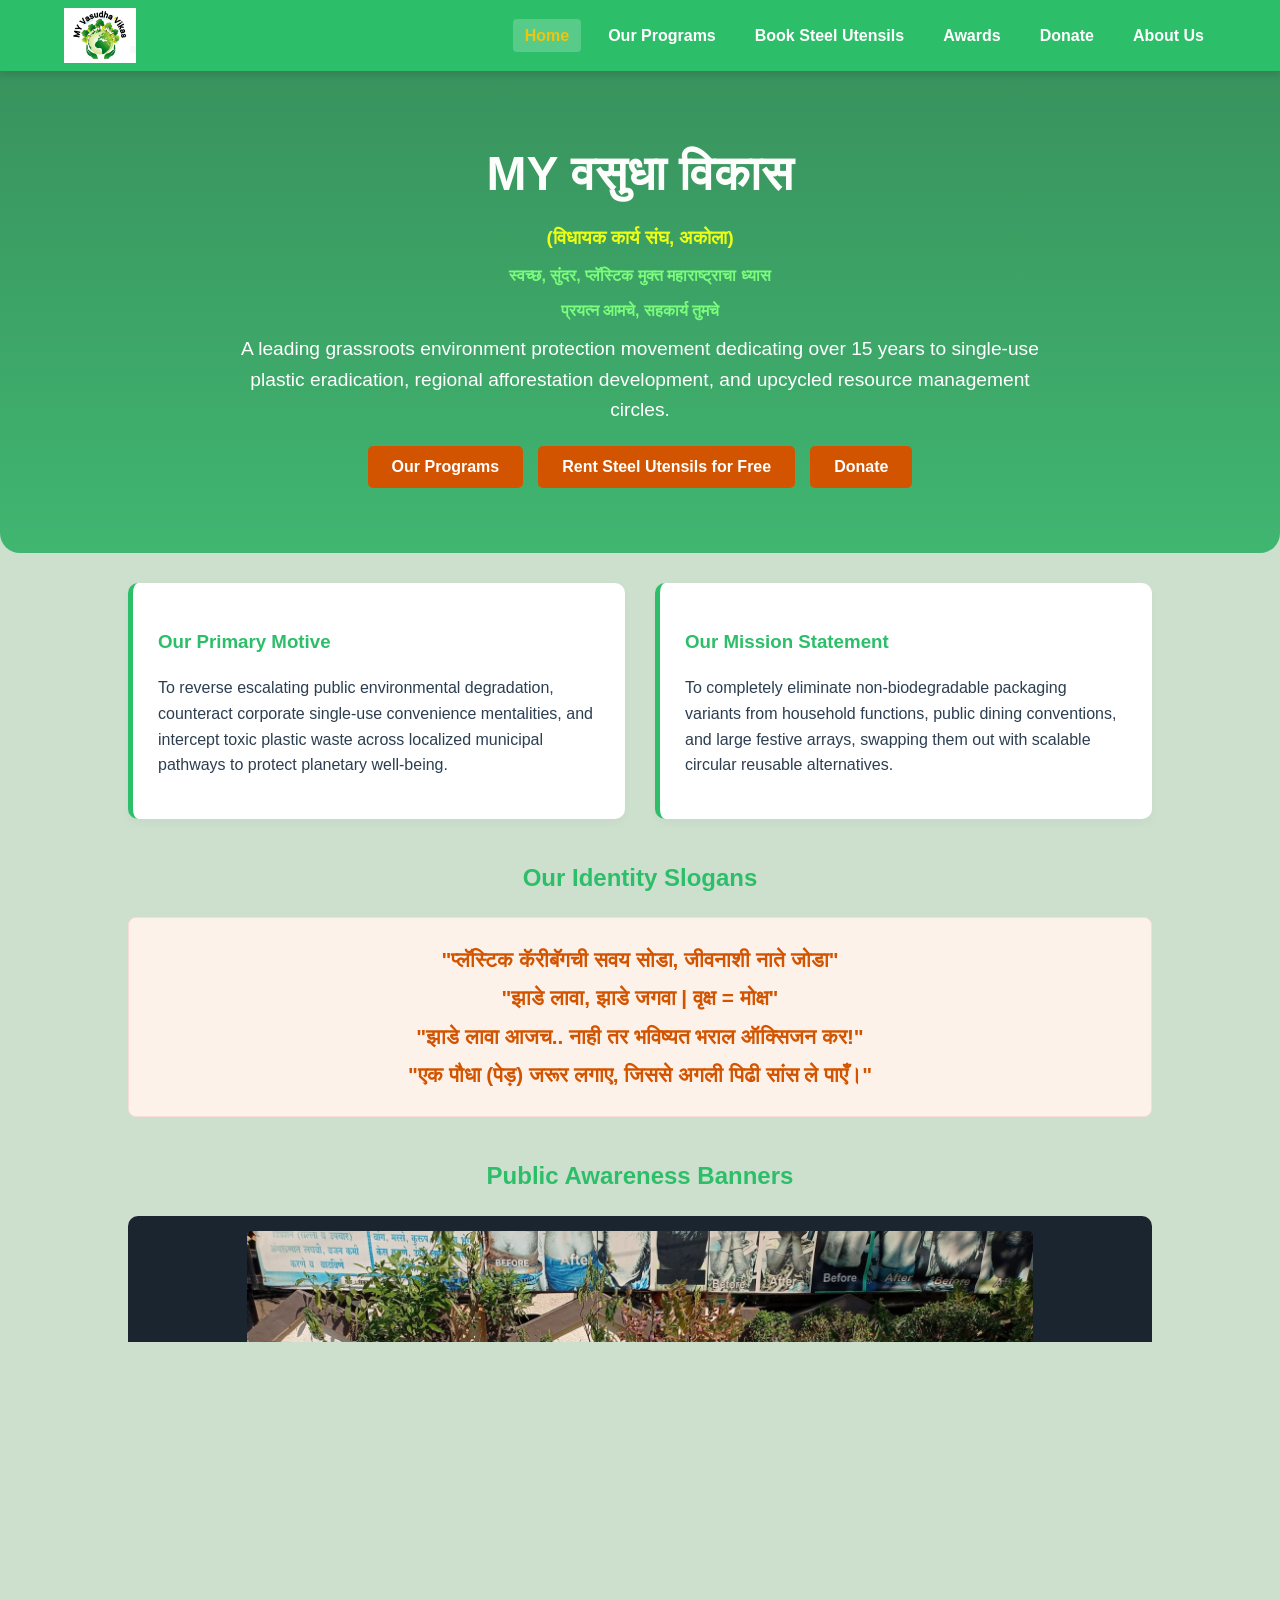
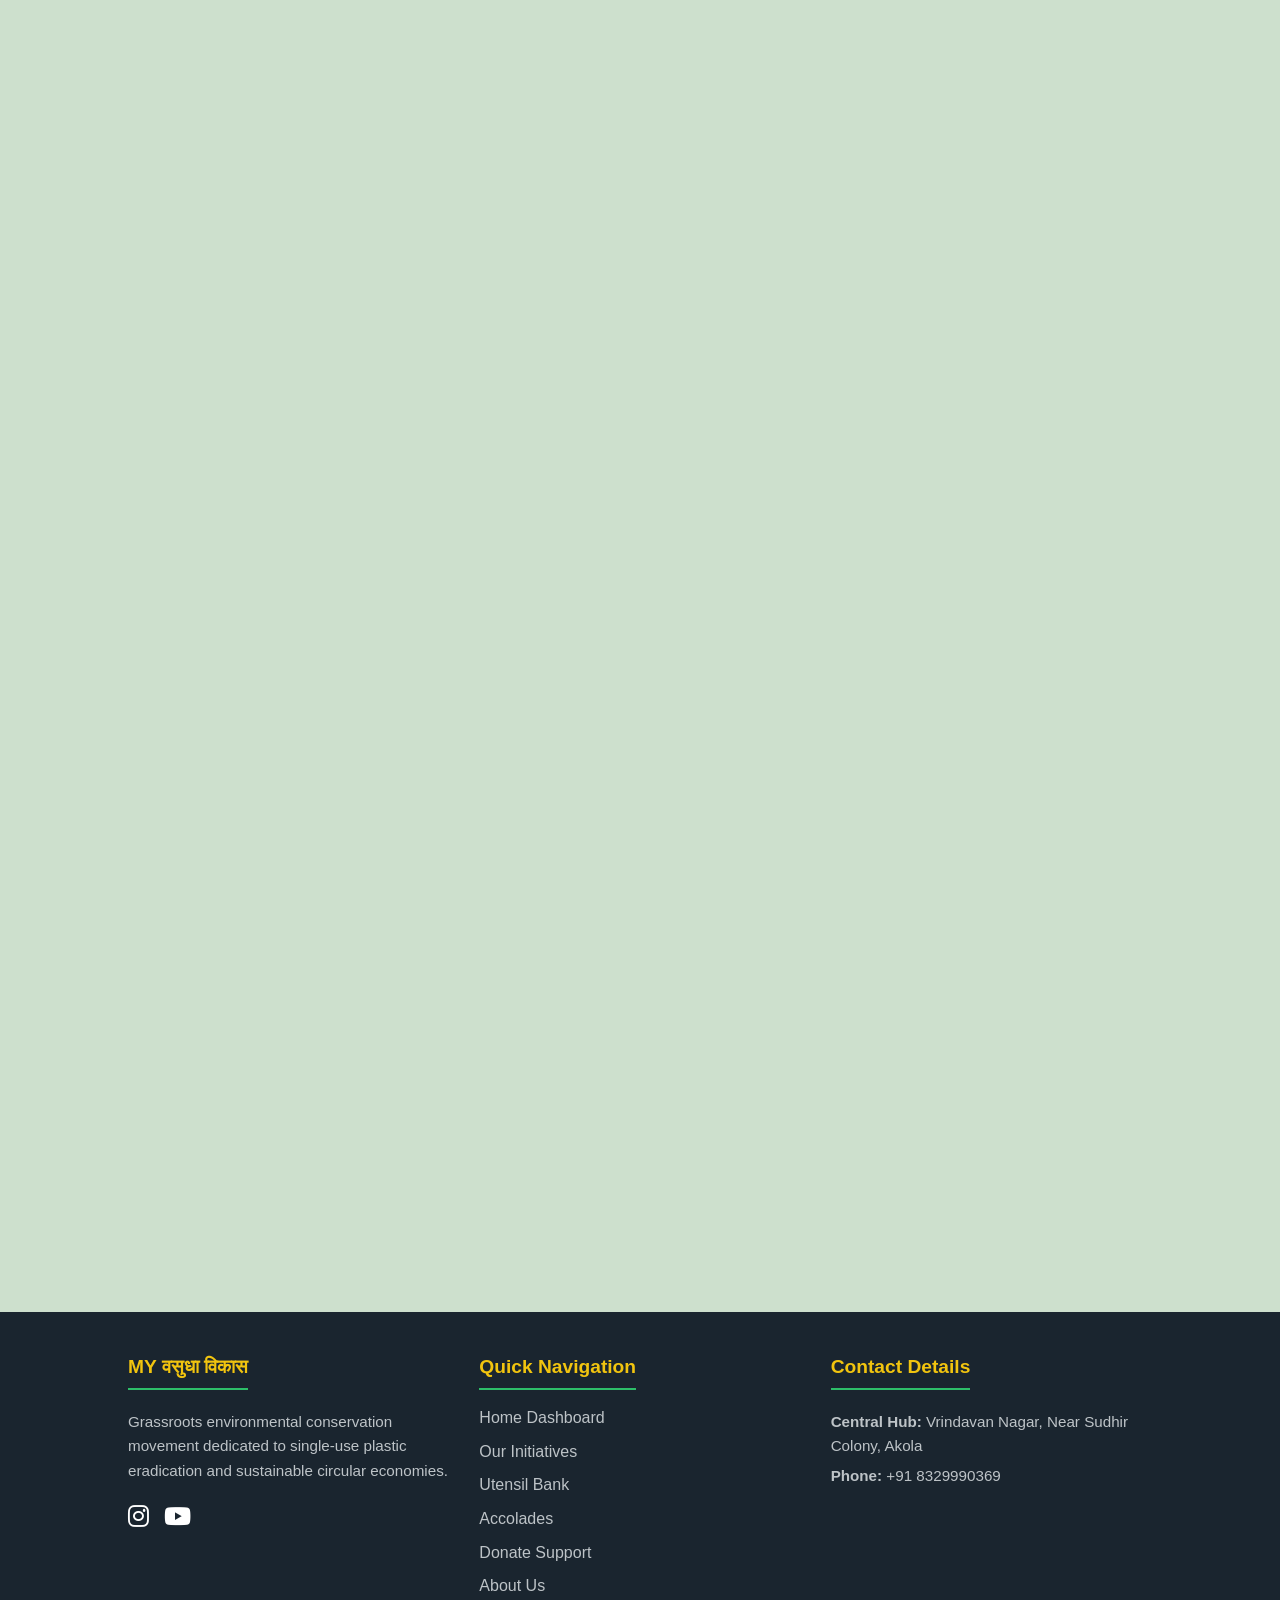
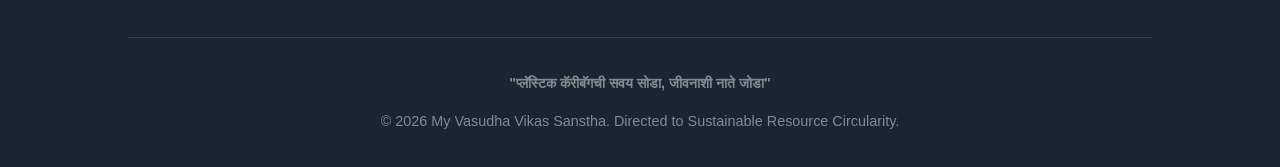
==== commit 26d80ced: "Update index.html" ====
--- a/index.html
+++ b/index.html
@@ -991,8 +991,11 @@
                 const merchantName = "YOGESH DEVIDANJI PALIWAL";
                 const cleanMerchantName = encodeURIComponent(merchantName);
                 
-                // Stripped Clean Deep-Links (Forcing user manual entry inside app to bypass security errors)
-                const manualUpiLink = `upi://pay?pa=${upiId}&cu=INR`;
+                // App-Specific Deep Links to ensure seamless bypass of browser security blocks
+                const standardPayload = `pay?pa=${upiId}&pn=${cleanMerchantName}&cu=INR`;
+                const universalLink = `upi://${standardPayload}`;
+                const gpayIntentLink = `tez://${standardPayload}`; 
+                const phonepeIntentLink = `phonepe://${standardPayload}`; 
                 
                 // Initialize View Elements
                 const pgModal = document.getElementById('paymentGatewayModal');
@@ -1008,24 +1011,26 @@
                 setTimeout(() => {
                     loaderSec.style.display = 'none';
                     
-                    // Client device environment check path routing pass
+                    // Client device context routing check pass
                     const isMobile = /Android|iPhone|iPad|iPod|Opera Mini|IEMobile/i.test(navigator.userAgent);
                     
                     if (isMobile) {
-                        // Bind amount-free intent links so apps open without validation blocks
-                        document.getElementById('gpayDeepLink').href = manualUpiLink;
-                        document.getElementById('bhimDeepLink').href = manualUpiLink;
-                        mobileSec.style.display = 'block';
+                        // Map precise app protocol handles so the browser triggers external app calls instantly
+                        document.getElementById('gpayDeepLink').href = gpayIntentLink;
+                        
+                        // We will repurpose the BHIM button to act as a Universal handler option
+                        const bhimBtn = document.getElementById('bhimDeepLink');
+                        bhimBtn.innerHTML = "<i class='fas fa-wallet'></i> Other UPI App (PhonePe/BHIM)";
+                        bhimBtn.href = universalLink;
                         document.getElementById('qrAmountText').innerText = `Amount to Pay: ₹ ${amount}`;
                         desktopSec.style.display = 'block';
-                        // AUTO-REDIRECT TRIGGER: Automatically tries to fire the system handler immediately 
-                        window.location.href = manualUpiLink;
+                        mobileSec.style.display = 'block';
                     } else {
-                        // Desktop Fallback presents the static placeholder space for custom image injection
+                        // Desktop Fallback presents the static placeholder space for custom image injection[cite: 1]
                         document.getElementById('qrAmountText').innerText = `Amount to Pay: ₹ ${amount}`;
                         desktopSec.style.display = 'block';
                     }
-                }, 800);
+                }, 600);
                 
                 document.getElementById('pgConfirmSuccessBtn').onclick = () => {
                     pgModal.style.display = 'none';
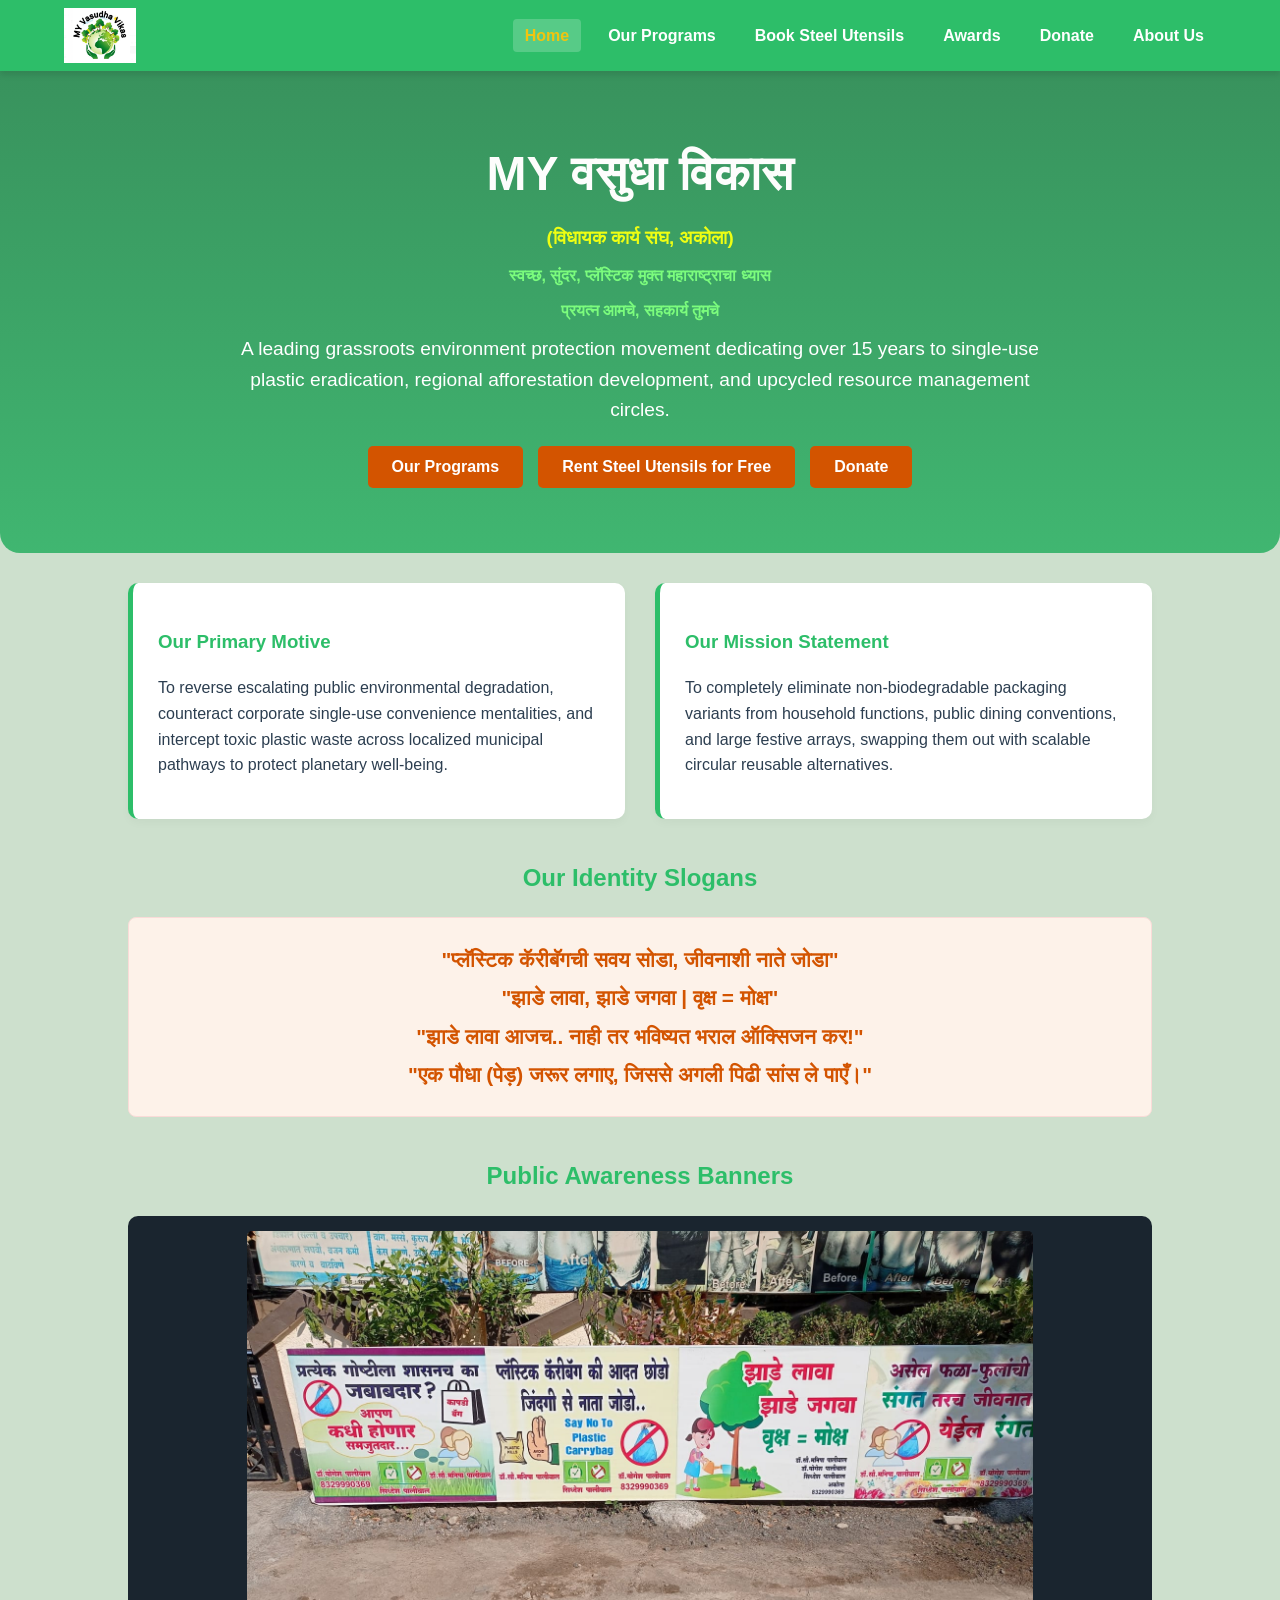
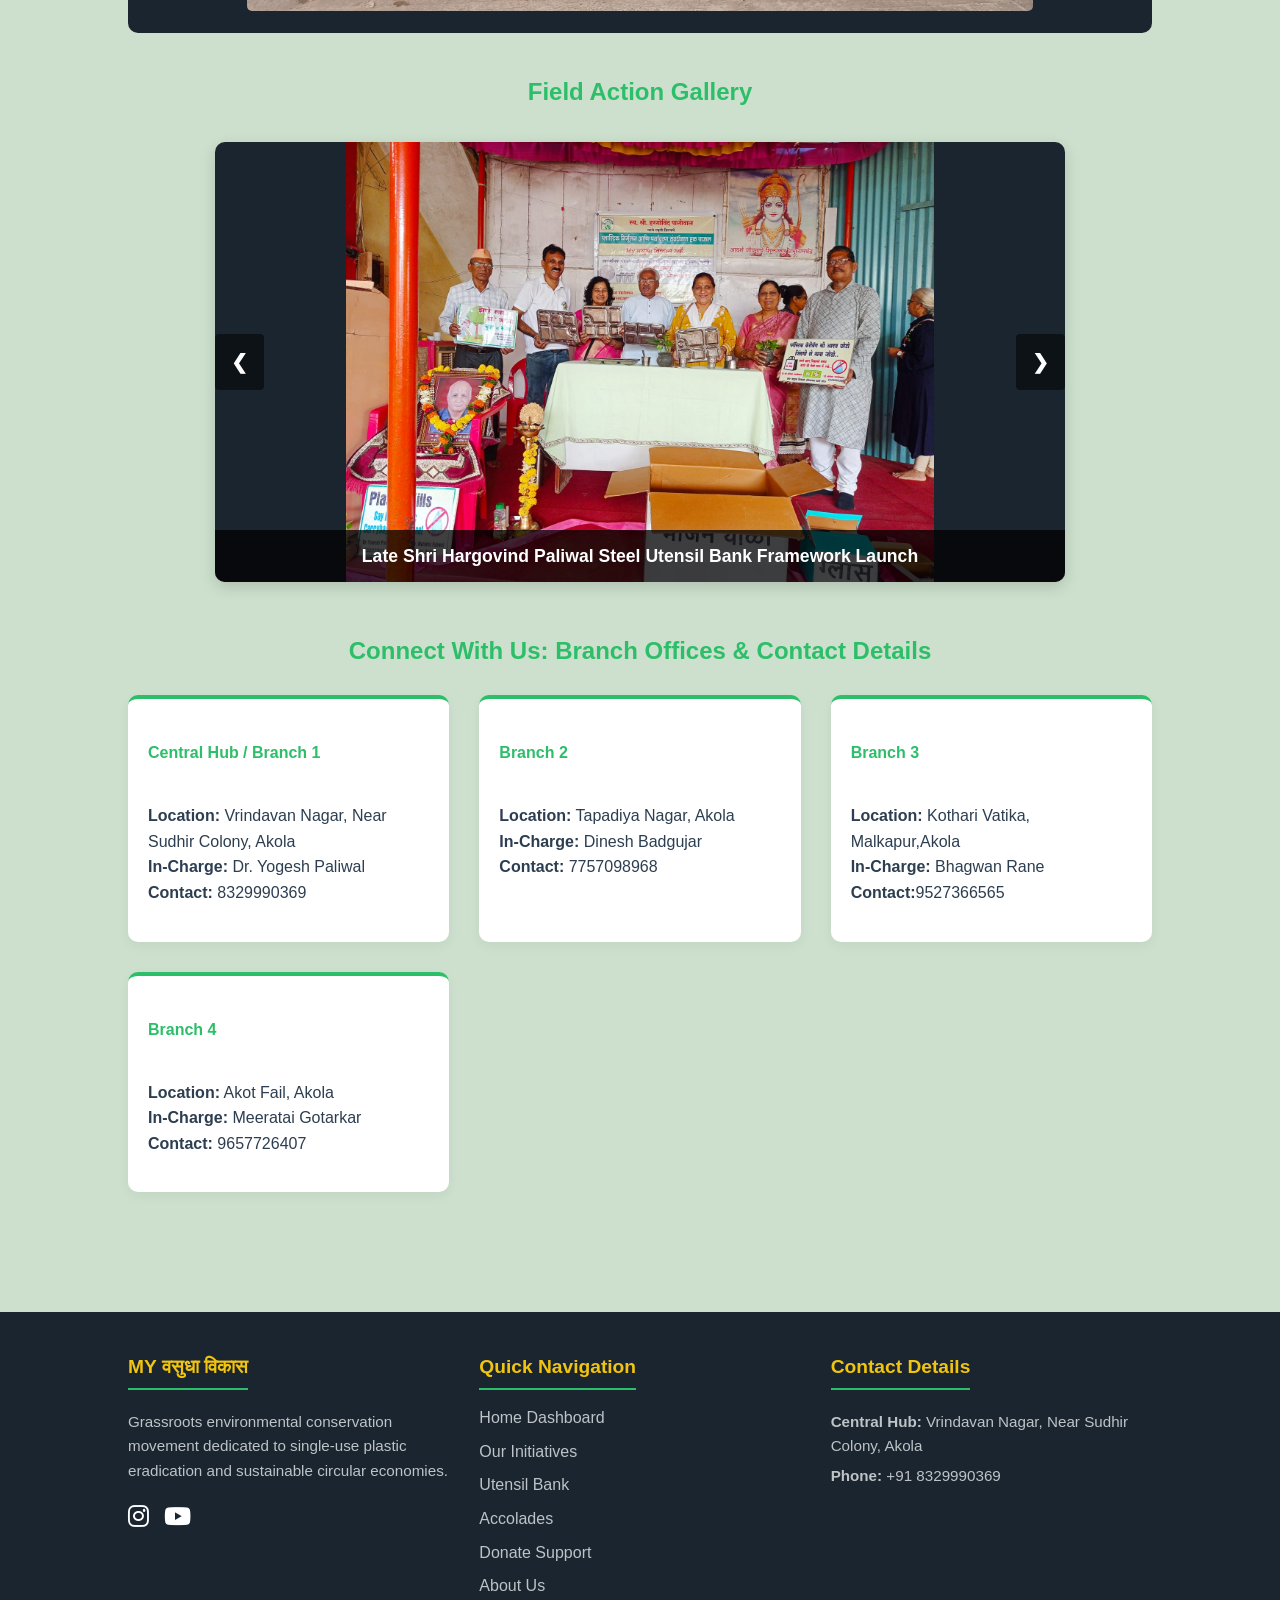
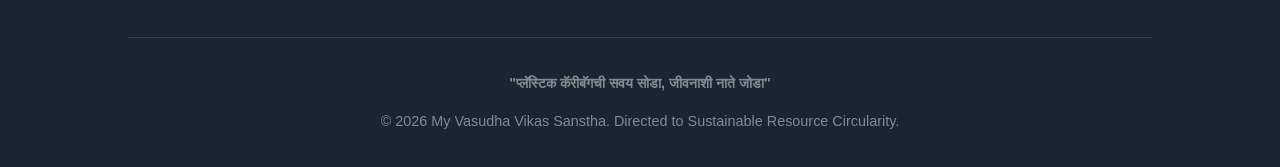
==== commit 9cdcfad6: "Update index.html" ====
--- a/index.html
+++ b/index.html
@@ -986,17 +986,6 @@
                 const amount = document.getElementById('donorAmount').value;
                 const donorName = document.getElementById('donorName').value;
                 
-                // CRITICAL: Swap this placeholder out with your exact verified UPI address
-                const upiId = "9422919455@axl"; 
-                const merchantName = "YOGESH DEVIDANJI PALIWAL";
-                const cleanMerchantName = encodeURIComponent(merchantName);
-                
-                // App-Specific Deep Links to ensure seamless bypass of browser security blocks
-                const standardPayload = `pay?pa=${upiId}&pn=${cleanMerchantName}&cu=INR`;
-                const universalLink = `upi://${standardPayload}`;
-                const gpayIntentLink = `tez://${standardPayload}`; 
-                const phonepeIntentLink = `phonepe://${standardPayload}`; 
-                
                 // Initialize View Elements
                 const pgModal = document.getElementById('paymentGatewayModal');
                 const loaderSec = document.getElementById('pgLoaderSection');
@@ -1016,15 +1005,8 @@
                     
                     if (isMobile) {
                         // Map precise app protocol handles so the browser triggers external app calls instantly
-                        document.getElementById('gpayDeepLink').href = gpayIntentLink;
-                        
-                        // We will repurpose the BHIM button to act as a Universal handler option
-                        const bhimBtn = document.getElementById('bhimDeepLink');
-                        bhimBtn.innerHTML = "<i class='fas fa-wallet'></i> Other UPI App (PhonePe/BHIM)";
-                        bhimBtn.href = universalLink;
                         document.getElementById('qrAmountText').innerText = `Amount to Pay: ₹ ${amount}`;
                         desktopSec.style.display = 'block';
-                        mobileSec.style.display = 'block';
                     } else {
                         // Desktop Fallback presents the static placeholder space for custom image injection[cite: 1]
                         document.getElementById('qrAmountText').innerText = `Amount to Pay: ₹ ${amount}`;
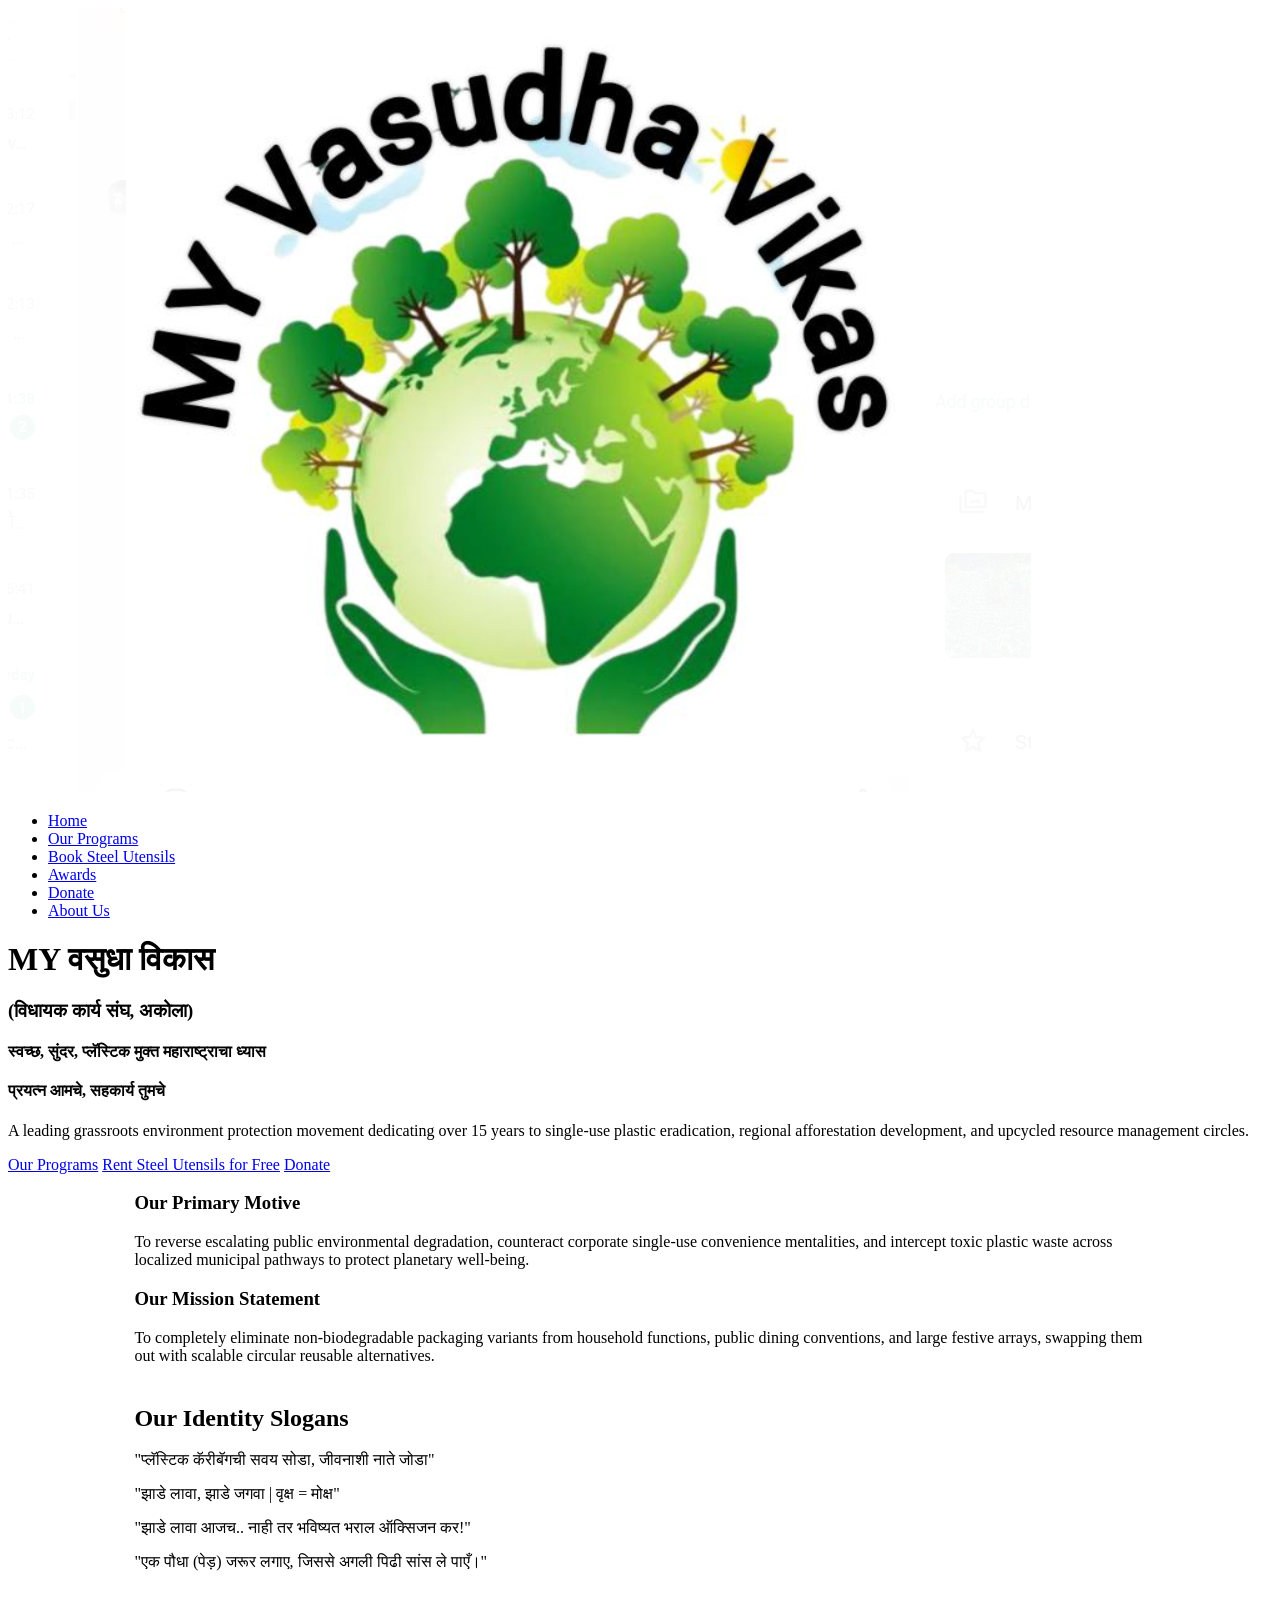
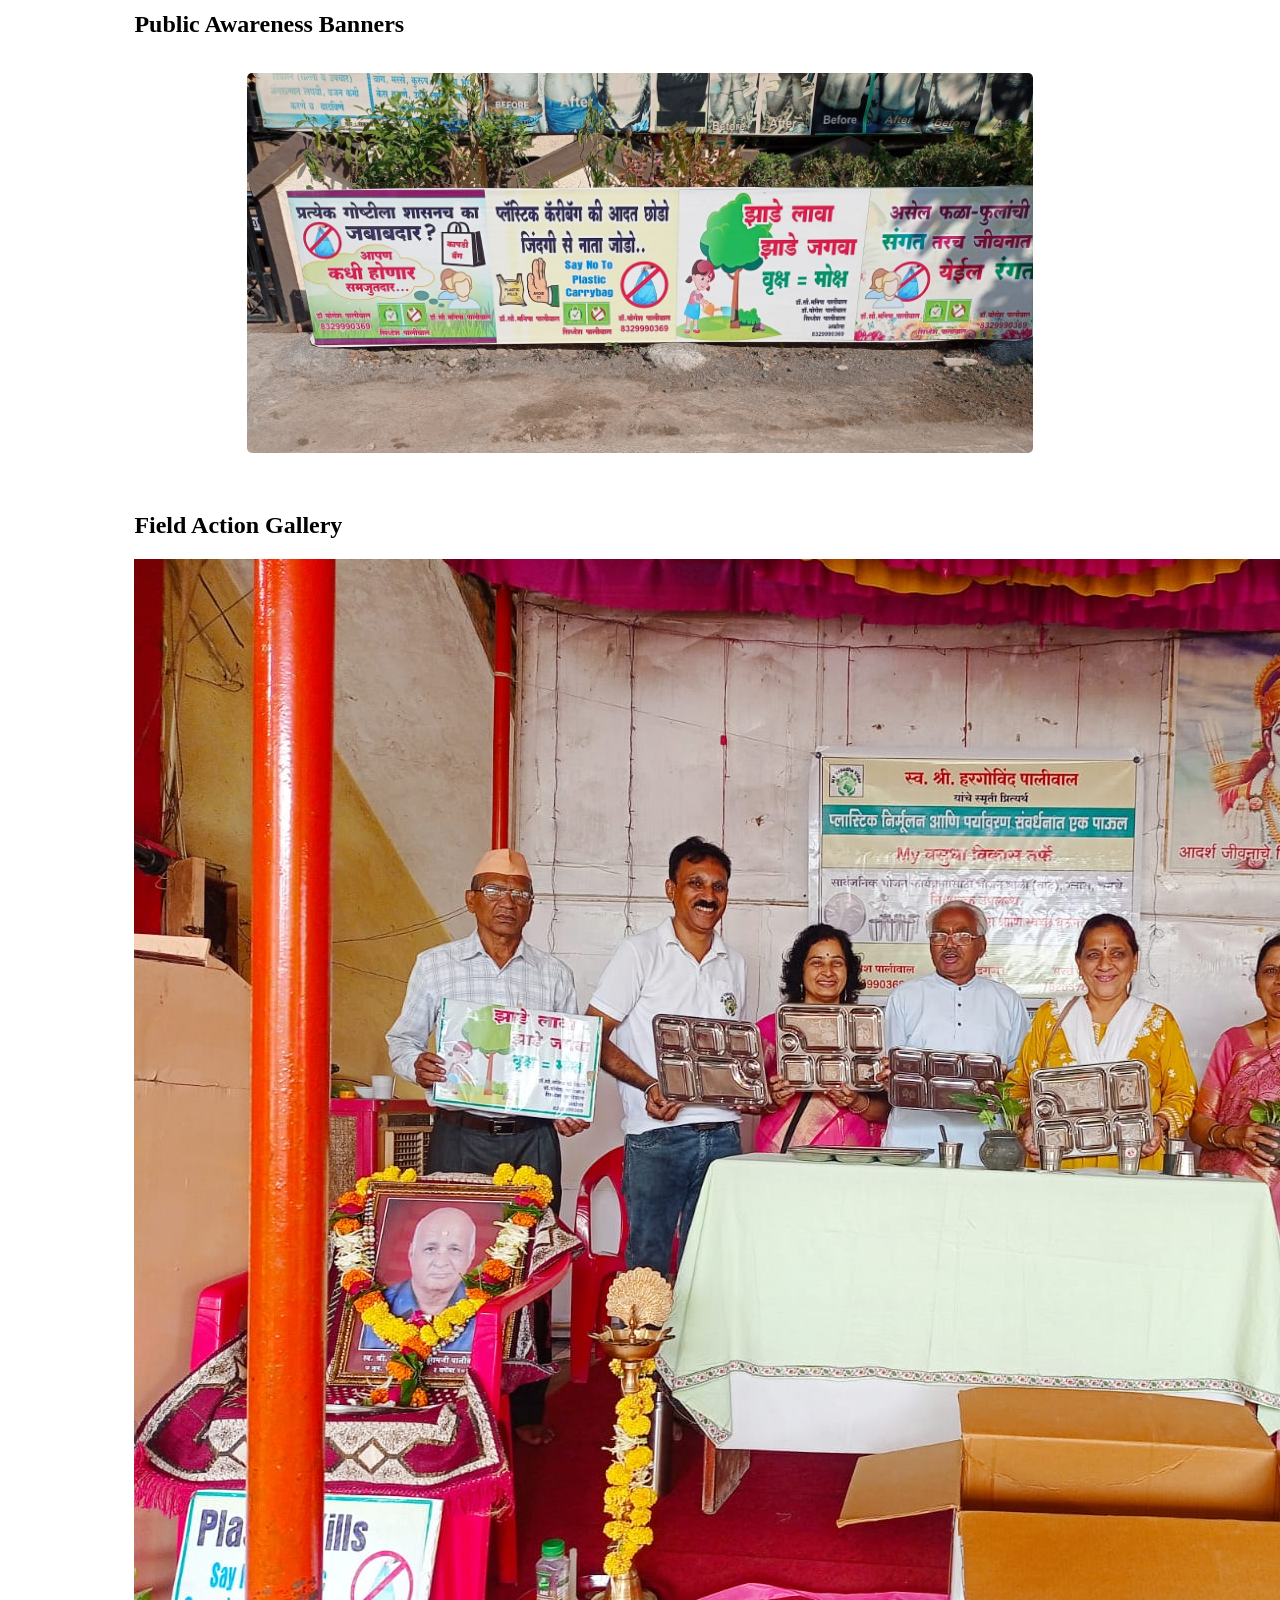
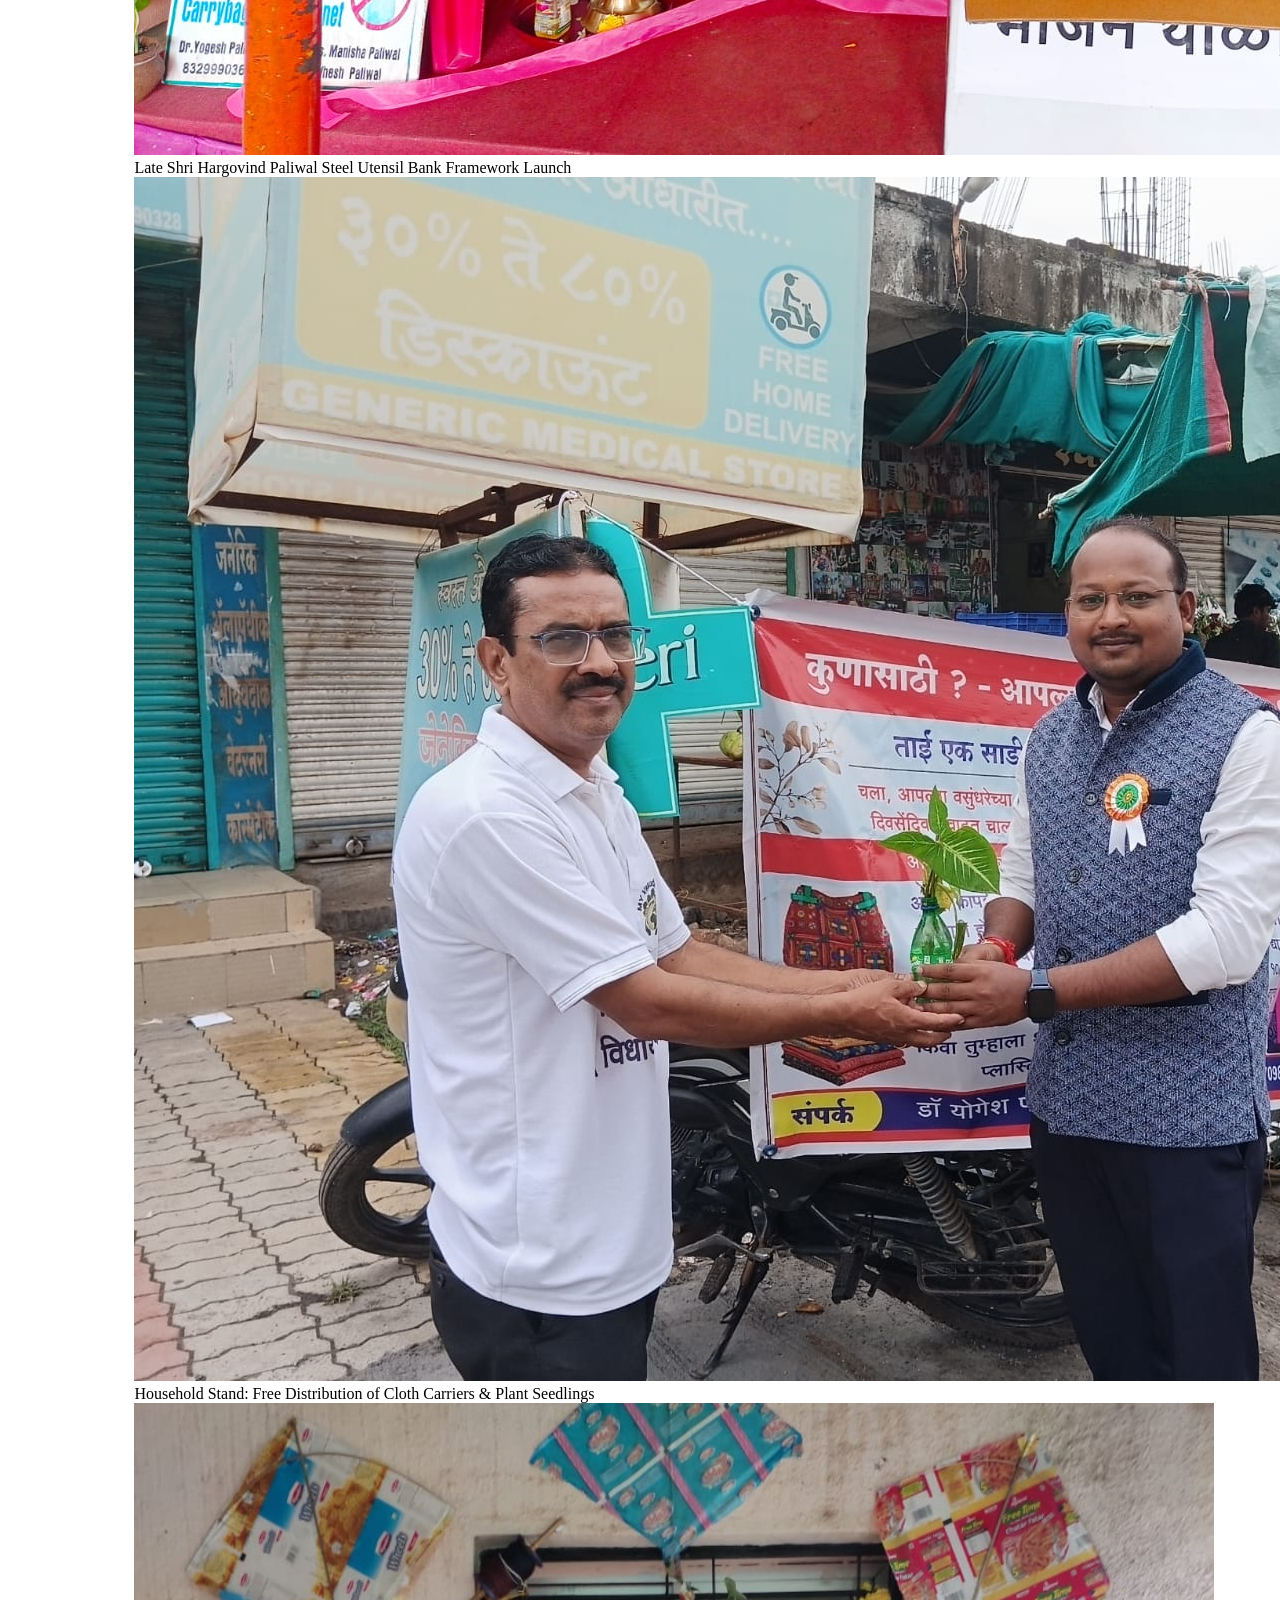
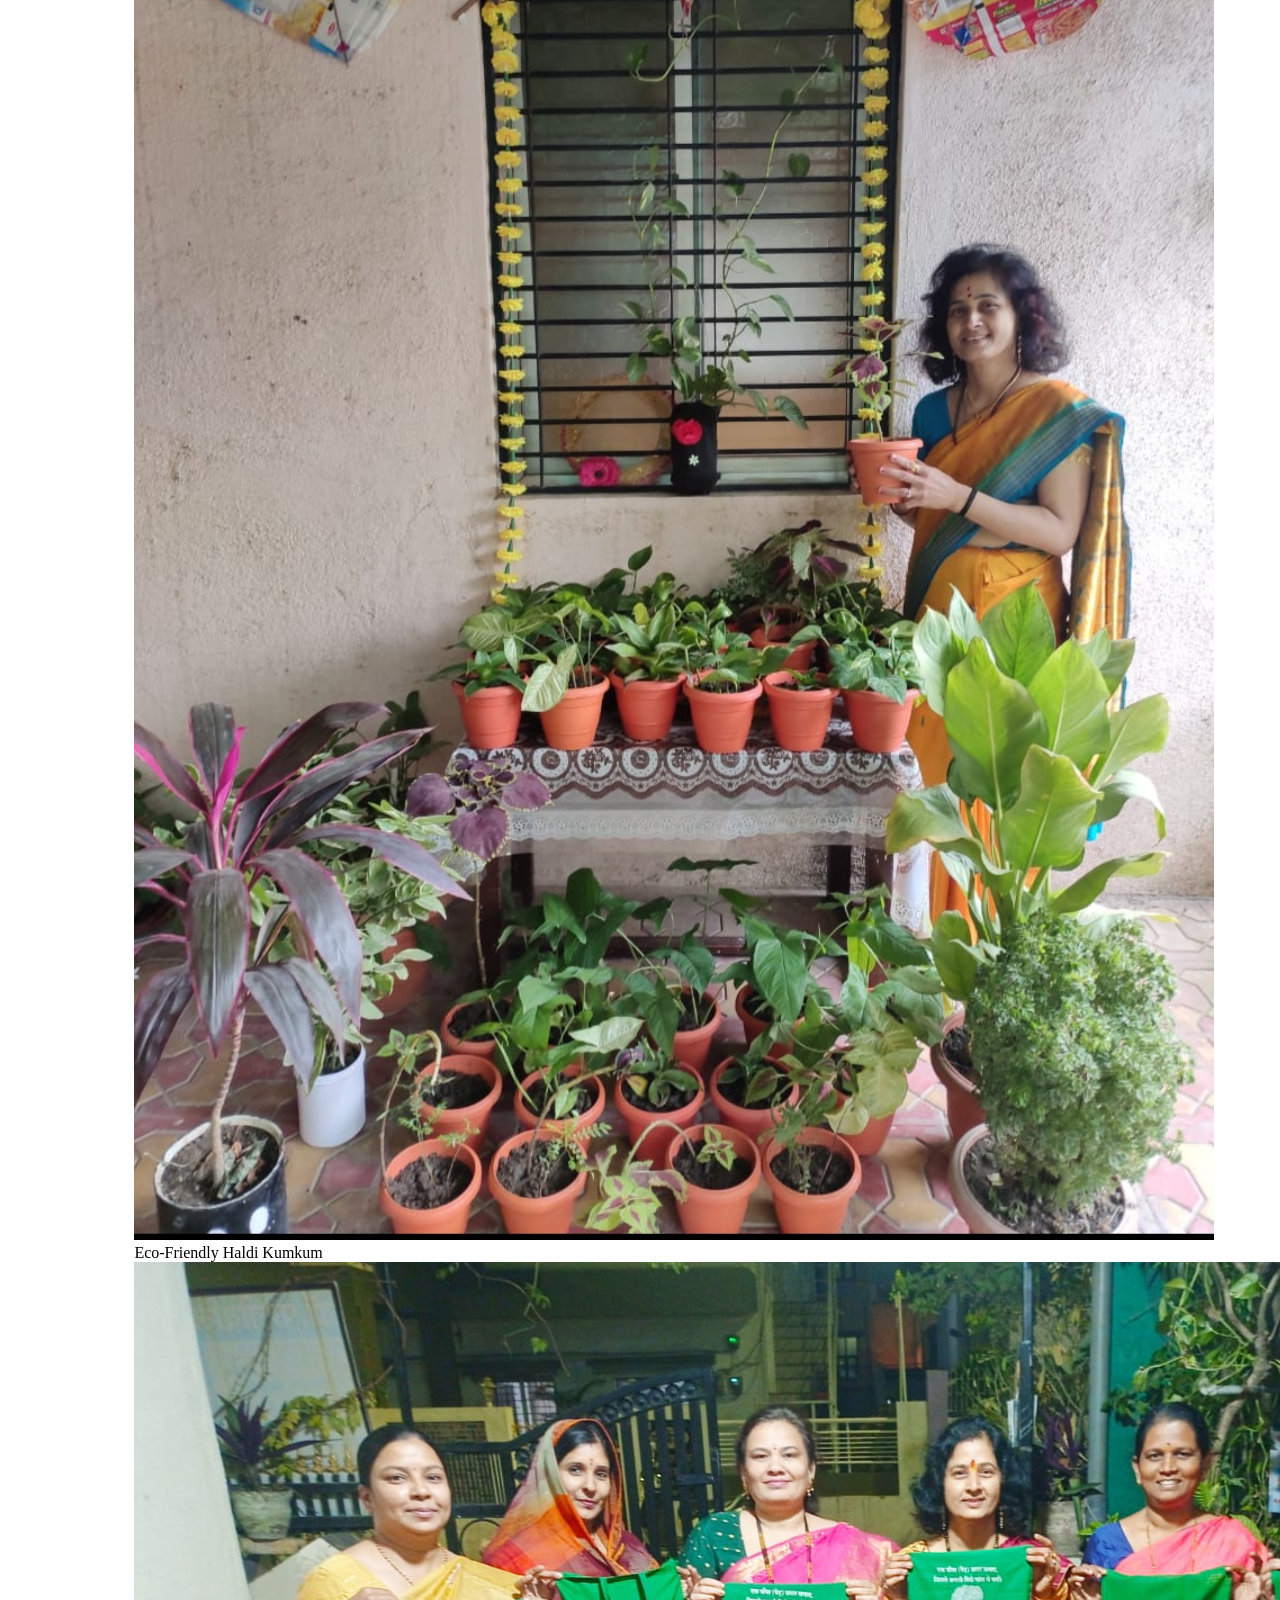
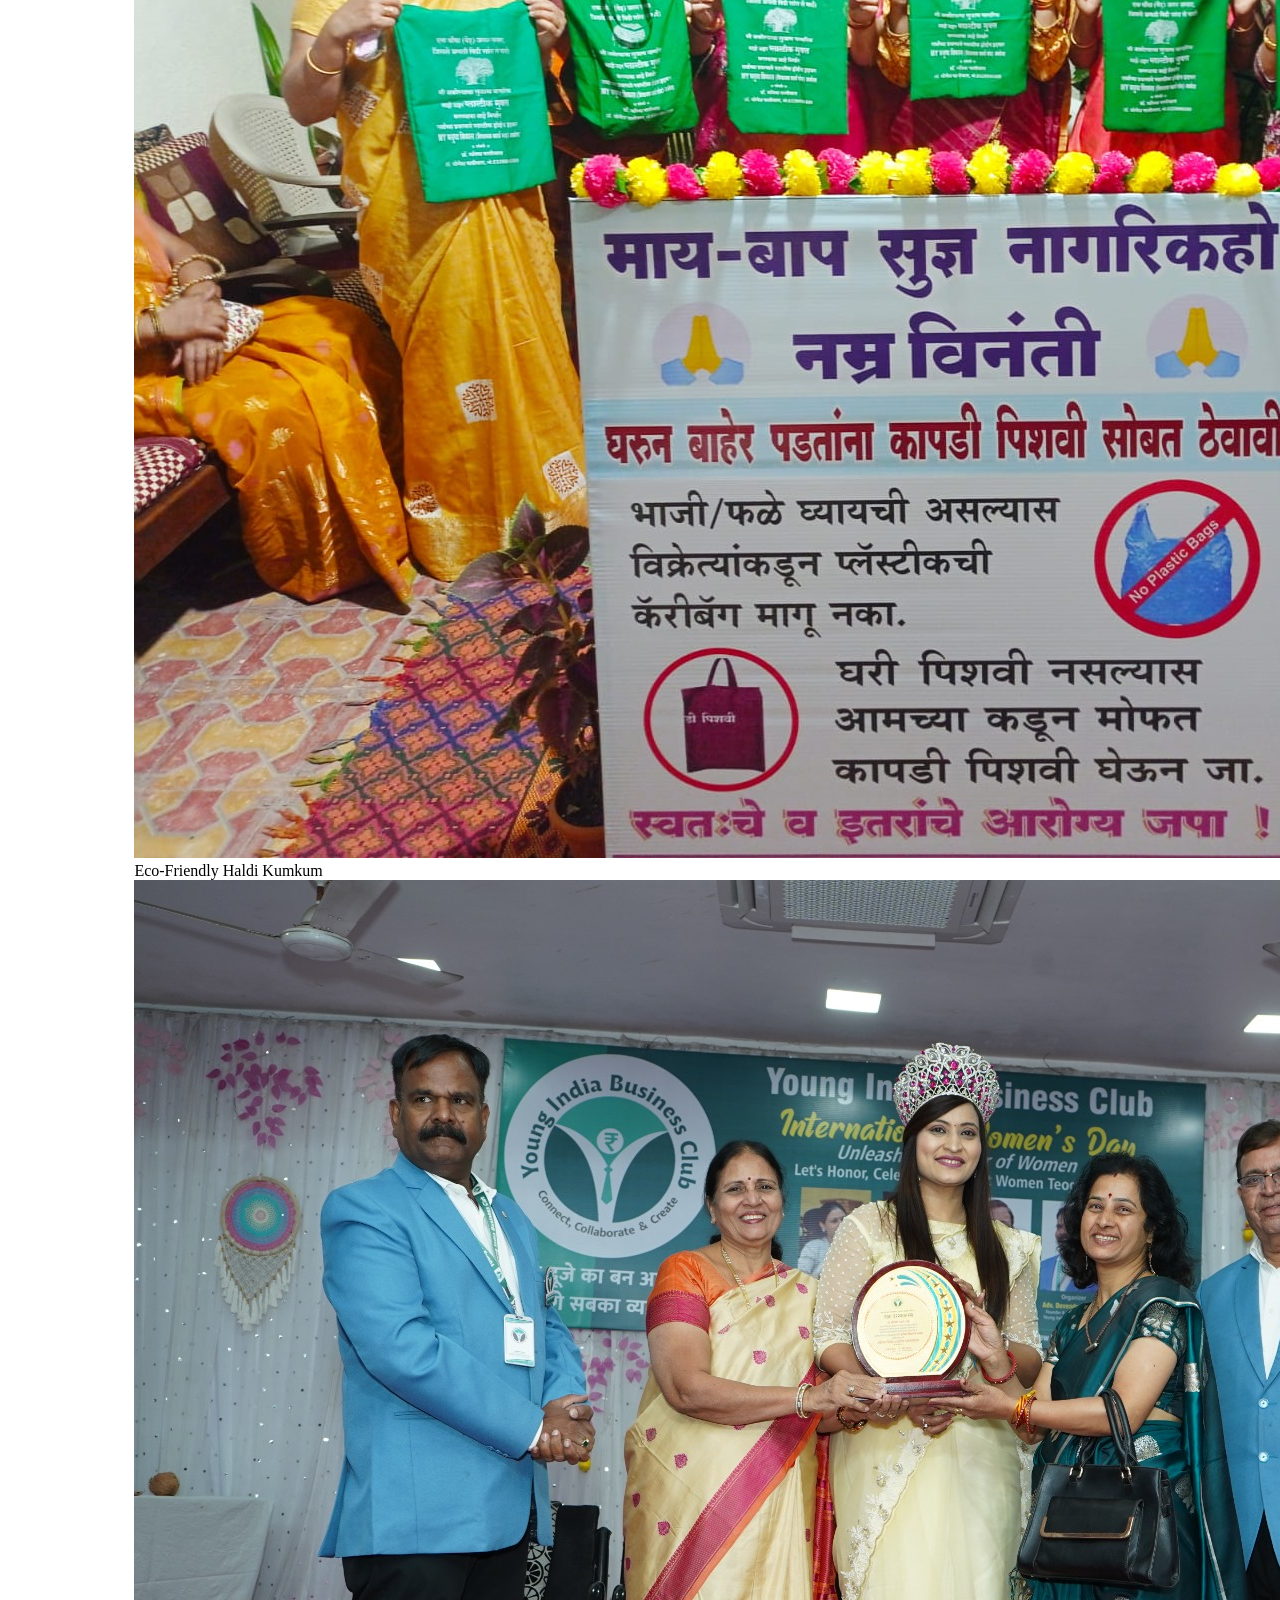
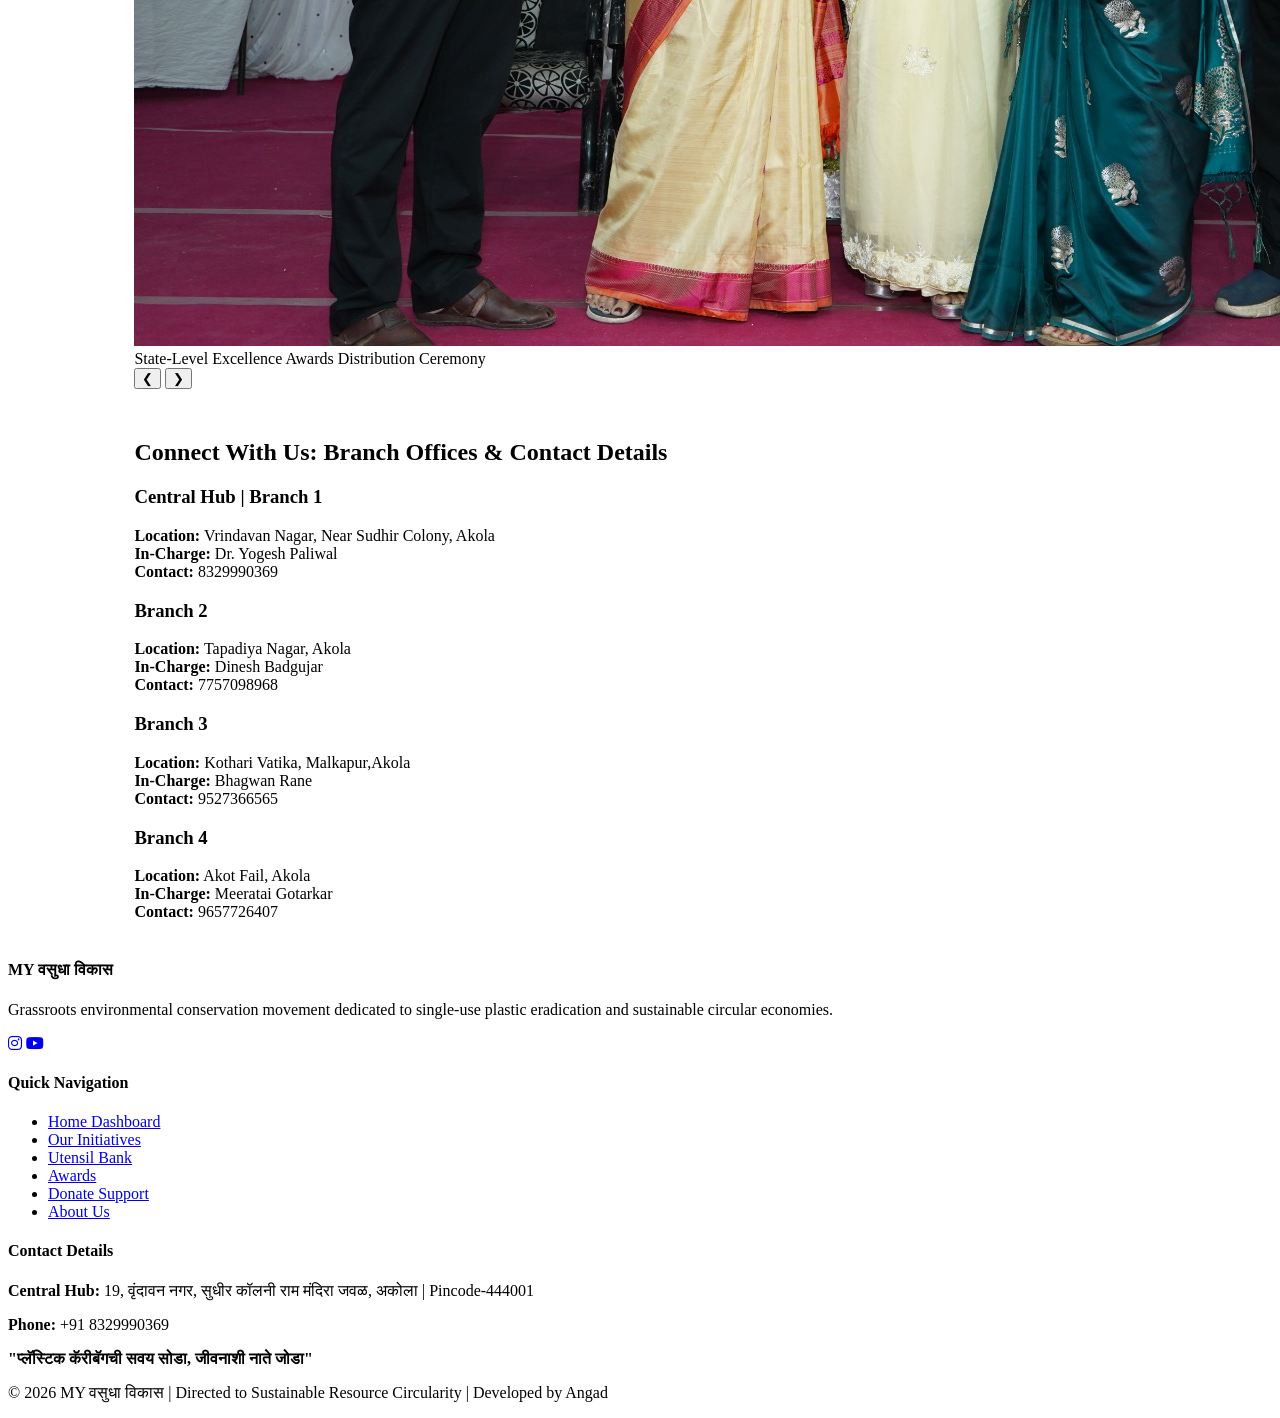
==== commit 22d297e6: "Update print statement from 'Hello' to 'Goodbye'" ====
--- a/index.html
+++ b/index.html
@@ -3,345 +3,38 @@
 <head>
     <meta charset="UTF-8">
     <meta name="viewport" content="width=device-width, initial-scale=1.0">
-    <title>MY वसुधा विकास | Environmental Conservation Hub</title>
+    <title>MY वसुधा विकास,अकोला</title>
     <link rel="stylesheet" href="https://cdnjs.cloudflare.com/ajax/libs/font-awesome/6.4.0/css/all.min.css">
-    <style>
-        :root {
-            --primary: #2dbe69;
-            --primary-dark: #239956;
-            --secondary: #D35400;
-            --light-bg: #E8F8F5;
-            --card-bg: #FDF2E9;
-            --dark-text: #2C3E50;
-            --white: #ffffff;
-            --gray-fill: #1A252F;
-        }
-
-        body {
-            font-family: 'Segoe UI', Tahoma, Geneva, Verdana, sans-serif;
-            margin: 0;
-            padding: 0;
-            color: var(--dark-text);
-            background-color: #cde0cd;
-            line-height: 1.6;
-        }
-
-        /* Header Navigation Styles */
-        header {
-            background-color: var(--primary);
-            color: var(--white);
-            padding: 0.5rem 5%;
-            display: flex;
-            justify-content: space-between;
-            align-items: center;
-            position: sticky;
-            top: 0;
-            z-index: 1000;
-            box-shadow: 0 4px 6px rgba(0,0,0,0.1);
-        }
-
-        .logo {
-            display: flex;
-            align-items: center;
-            justify-content: center;
-            cursor: pointer;
-        }
-
-        .logo img {
-            height: 55px;
-            width: auto;
-            object-fit: contain;
-        }
-
-        nav ul {
-            list-style: none;
-            display: flex;
-            gap: 15px;
-            margin: 0;
-            padding: 0;
-        }
-
-        nav a {
-            color: var(--white);
-            text-decoration: none;
-            font-weight: 600;
-            cursor: pointer;
-            padding: 8px 12px;
-            border-radius: 4px;
-            transition: background 0.3s, color 0.3s;
-        }
-
-        nav a:hover, nav a.active {
-            background-color: rgba(255,255,255,0.2);
-            color: #F1C40F;
-        }
-
-        /* Routing Management Layout */
-        .page-section {
-            display: none;
-            padding: 40px 10%;
-            animation: fadeIn 0.4s ease-in-out forwards;
-        }
-
-        .page-section.active {
-            display: block;
-        }
-
-        .page-intro-header {
-            background: var(--white);
-            border-radius: 10px;
-            padding: 25px;
-            margin-bottom: 30px;
-            box-shadow: 0 4px 12px rgba(0,0,0,0.02);
-            border-bottom: 3px solid var(--primary);
-        }
-
-        @keyframes fadeIn {
-            from { opacity: 0; transform: translateY(10px); }
-            to { opacity: 1; transform: translateY(0); }
-        }
-
-        h1, h2, h3, h4 { color: var(--primary); }
-        .text-center { text-align: center; }
-
-        /* Cover Showcase Section */
-        .hero {
-            background: linear-gradient(rgba(30, 132, 73, 0.85), rgba(39, 174, 96, 0.85));
-            color: white;
-            text-align: center;
-            padding: 65px 20px;
-            margin-bottom: 30px;
-            border-radius: 0 0 20px 20px;
-        }
-        .hero h1 { font-size: 3rem; margin: 0 0 10px 0; color: rgb(253, 253, 252); }
-        .hero h3 {margin: 0 0 10px 0; color: rgb(238, 254, 19);}
-        .hero h4 {margin: 0 0 10px 0; color:rgb(123, 252, 125);}
-        .hero p { font-size: 1.2rem; max-width: 800px; margin: 0 auto 20px; }
-        .hero .btn-group { display: flex; justify-content: center; gap: 15px; flex-wrap: wrap; }
-        .hero .btn { background: var(--secondary); color: white; padding: 12px 24px; text-decoration: none; border-radius: 5px; font-weight: bold; cursor: pointer; border: none; font-size: 1rem; }
-        .hero .btn:hover { background: #ff6600; }
-
-        .info-block {
-            background: var(--white);
-            border-radius: 10px;
-            padding: 25px;
-            margin-bottom: 25px;
-            box-shadow: 0 4px 10px rgba(0,0,0,0.03);
-            border-left: 5px solid var(--primary);
-        }
-
-        .slogan-banner {
-            background: var(--card-bg);
-            border-radius: 8px;
-            padding: 20px;
-            margin: 20px 0;
-            text-align: center;
-            border: 1px solid #fadbd8;
-        }
-        .slogan-text { font-size: 1.3rem; font-weight: bold; color: var(--secondary); margin: 5px 0; }
-
-        /* Alignment-Safe Image Sliders */
-        .carousel-container {
-            max-width: 850px;
-            margin: 30px auto;
-            position: relative;
-            overflow: hidden;
-            border-radius: 10px;
-            box-shadow: 0 5px 15px rgba(0,0,0,0.15);
-            background-color: var(--gray-fill);
-        }
-        .carousel-slide { display: none; width: 100%; height: 440px; position: relative; }
-        .carousel-slide.active { display: block; animation: fade 0.8s; }
-        .carousel-slide img { width: 100%; height: 100%; object-fit: contain; object-position: center; }
-        
-        .carousel-caption {
-            position: absolute;
-            bottom: 0; width: 100%;
-            background: rgba(0,0,0,0.75);
-            color: white; padding: 12px; text-align: center;
-            box-sizing: border-box;
-            font-size: 1.1rem; font-weight: bold;
-        }
-        .prev, .next {
-            cursor: pointer; position: absolute; top: 50%; transform: translateY(-50%);
-            padding: 16px; color: white; font-weight: bold; font-size: 20px;
-            background: rgba(0,0,0,0.5); border: none; border-radius: 4px; z-index: 10;
-        }
-        .next { right: 0; }
-        @keyframes fade { from {opacity: .5} to {opacity: 1} }
-
-        /* Grid Matrices & Item Adjustments */
-        .grid { display: grid; grid-template-columns: repeat(auto-fit, minmax(300px, 1fr)); gap: 30px; margin-top: 25px; }
-        .card { background: var(--white); border-radius: 10px; padding: 20px; box-shadow: 0 4px 12px rgba(0,0,0,0.05); border-top: 4px solid var(--secondary); display: flex; flex-direction: column; }
-        .card img { 
-            width: 100%; 
-            height: 240px; 
-            object-fit: contain; 
-            object-position: center; 
-            background-color: #f7f9f7; 
-            border-radius: 6px; 
-            margin-bottom: 15px; 
-        }
-        .card-btn { margin-top: auto; background: var(--primary); color: white; padding: 11px; text-align: center; border-radius: 5px; cursor: pointer; border: none; font-weight: bold; font-size: 0.95rem; }
-        .card-btn:hover { background: var(--primary-dark); }
-
-        /* Modal Overlay Interfaces */
-        .modal { display: none; position: fixed; z-index: 2000; left: 0; top: 0; width: 100%; height: 100%; overflow: auto; background-color: rgba(0,0,0,0.85); }
-        .modal-content { background-color: #fefefe; margin: 4% auto; padding: 25px; width: 85%; max-width: 750px; border-radius: 10px; position: relative; }
-        .close-btn { color: #aaa; float: right; font-size: 30px; font-weight: bold; cursor: pointer; }
-        .close-btn:hover { color: #000; }
-        
-        .modal-carousel { position: relative; width: 100%; height: 380px; margin-bottom: 20px; background: var(--gray-fill); border-radius: 8px; overflow: hidden; }
-        .modal-slide { display: none; width: 100%; height: 100%; }
-        .modal-slide.active { display: block; }
-        .modal-slide img { width: 100%; height: 100%; object-fit: contain; object-position: center; }
-        .mc-prev, .mc-next { cursor: pointer; position: absolute; top: 50%; transform: translateY(-50%); padding: 12px; color: white; background: rgba(0,0,0,0.6); border: none; font-size: 18px; z-index: 10; }
-        .mc-next { right: 0; }
-
-        /* Standardized Containers Configuration */
-        .booking-container { background: var(--light-bg); padding: 30px; border-radius: 10px; max-width: 580px; margin: 0 auto; border: 2px solid var(--primary); }
-        .form-group { margin-bottom: 15px; }
-        .form-group label { display: block; font-weight: bold; margin-bottom: 5px; }
-        .form-group input, .form-group select { width: 100%; padding: 11px; border: 1px solid #ccc; border-radius: 5px; box-sizing: border-box; font-size: 1rem; }
-        .submit-btn { background-color: var(--secondary); color: var(--white); border: none; padding: 12px; font-size: 1.1rem; border-radius: 5px; cursor: pointer; font-weight: bold; width: 100%; }
-        .submit-btn:hover { background-color: #b34200; }
-        
-        .status-box { display: none; margin-top: 20px; padding: 20px; background-color: var(--white); border-left: 5px solid var(--primary); border-radius: 5px; box-shadow: 0 4px 6px rgba(0,0,0,0.05); }
-        .loader-text { display:none; text-align:center; color: var(--primary); font-weight: bold; margin-top: 10px;}
-
-        /* Smooth Payment Gateway / UPI Overlay Engine UI */
-        .pg-modal { display: none; position: fixed; z-index: 3000; left:0; top:0; width:100%; height:100%; background: rgba(26,37,47,0.95); align-items:center; justify-content:center; }
-        .pg-box { background: var(--white); padding:35px; border-radius:12px; max-width:440px; width:90%; text-align:center; box-shadow:0 10px 30px rgba(0,0,0,0.3); border-top: 6px solid var(--primary); }
-        .pg-spinner { border: 4px solid #f3f3f3; border-top: 4px solid var(--primary); border-radius: 50%; width: 45px; height: 45px; animation: spin 1s linear infinite; margin: 20px auto; }
-        @keyframes spin { 0% { transform: rotate(0deg); } 100% { transform: rotate(360deg); } }
-
-        .upi-apps-container { display: flex; justify-content: center; gap: 20px; margin: 20px 0; flex-wrap: wrap; }
-        .upi-app-btn { background: #f8f9fa; border: 1px solid #ddd; padding: 10px 15px; border-radius: 8px; font-weight: bold; display: flex; align-items: center; gap: 8px; text-decoration: none; color: var(--dark-text); cursor: pointer; transition: background 0.2s; }
-        .upi-app-btn:hover { background: #e9ecef; }
-        .qr-code-img { max-width: 200px; width: 100%; height: auto; margin: 15px auto; display: block; border: 4px solid var(--white); box-shadow: 0 2px 8px rgba(0,0,0,0.1); }
-
-        /* Rich Footer Architecture Styles */
-        footer {
-            background-color: var(--gray-fill);
-            color: var(--white);
-            padding: 40px 10% 20px 10%;
-            margin-top: 40px;
-        }
-        .footer-grid {
-            display: grid;
-            grid-template-columns: repeat(auto-fit, minmax(220px, 1fr));
-            gap: 30px;
-            margin-bottom: 30px;
-        }
-        .footer-col h4 {
-            color: #F1C40F;
-            margin-top: 0;
-            margin-bottom: 15px;
-            font-size: 1.2rem;
-            border-bottom: 2px solid var(--primary);
-            padding-bottom: 5px;
-            display: inline-block;
-        }
-        .footer-col p {
-            margin: 5px 0;
-            font-size: 0.95rem;
-            color: #bdc3c7;
-        }
-        .footer-col ul {
-            list-style: none;
-            padding: 0;
-            margin: 0;
-        }
-        .footer-col ul li {
-            margin-bottom: 8px;
-        }
-        .footer-col ul li a {
-            color: #bdc3c7;
-            text-decoration: none;
-            cursor: pointer;
-            transition: color 0.2s;
-        }
-        .footer-col ul li a:hover {
-            color: var(--primary);
-        }
-        .social-links {
-            display: flex;
-            gap: 15px;
-            margin-top: 15px;
-        }
-        .social-links a {
-            color: var(--white);
-            font-size: 1.5rem;
-            transition: transform 0.3s, color 0.3s;
-            text-decoration: none;
-        }
-        .social-links a:hover {
-            transform: scale(1.2);
-        }
-        .social-links a.insta-icon:hover { color: #E1306C; }
-        .social-links a.youtube-icon:hover { color: #FF0000; }
-        
-        .footer-bottom {
-            text-align: center;
-            border-top: 1px solid #2C3E50;
-            padding-top: 20px;
-            margin-top: 20px;
-            font-size: 0.9rem;
-            color: #7f8c8d;
-        }
-
-        /* MOBILE RESPONSIVENESS MEDIA QUERY ENGINE */
-        @media screen and (max-width: 768px) {
-            .page-section { padding: 20px 5%; }
-            header { flex-direction: column; padding: 10px 5%; gap: 10px; }
-            nav ul { flex-wrap: wrap; justify-content: center; gap: 8px; }
-            nav a { padding: 6px 10px; font-size: 0.9rem; }
-            .hero { padding: 40px 15px; }
-            .hero h1 { font-size: 1.8rem; }
-            .hero p { font-size: 1rem; }
-            .carousel-container { max-width: 100%; margin: 15px auto; }
-            .carousel-slide { height: 250px; }
-            .carousel-caption { font-size: 0.9rem; padding: 8px; }
-            .prev, .next { padding: 10px; font-size: 16px; }
-            .grid { grid-template-columns: 1fr; gap: 20px; }
-            .card img { height: 180px; }
-            .booking-container { padding: 20px; width: 100%; box-sizing: border-box; }
-            .footer-grid { grid-template-columns: 1fr; text-align: center; }
-            .social-links { justify-content: center; }
-            .footer-col h4 { display: block; width: max-content; margin: 0 auto 15px auto; }
-        }
-    </style>
+    <link rel="stylesheet" href="style.css">
 </head>
+<header>
+    <div class="logo" onclick="window.location.href='index.html'">
+        <img src="logo.png" alt="My Vasudha Vikas Logo">
+    </div>
+    <nav>
+        <ul>
+            <li><a href="index.html" id="nav-home">Home</a></li>
+            <li><a href="programs.html" id="nav-programs">Our Programs</a></li>
+            <li><a href="booking.html" id="nav-booking">Book Steel Utensils</a></li>
+            <li><a href="awards.html" id="nav-awards">Awards</a></li>
+            <li><a href="donate.html" id="nav-donate">Donate</a></li>
+            <li><a href="about.html" id="nav-about">About Us</a></li>
+        </ul>
+    </nav>
+</header>
 <body>
 
-    <header>
-        <div class="logo" onclick="navigateTo('home')">
-            <img src="logo.png" alt="My Vasudha Vikas Logo">
-        </div>
-        <nav>
-            <ul>
-                <li><a onclick="navigateTo('home')" id="nav-home" class="active">Home</a></li>
-                <li><a onclick="navigateTo('programs')" id="nav-programs">Our Programs</a></li>
-                <li><a onclick="navigateTo('booking')" id="nav-booking">Book Steel Utensils</a></li>
-                <li><a onclick="navigateTo('awards')" id="nav-awards">Awards</a></li>
-                <li><a onclick="navigateTo('donate')" id="nav-donate">Donate</a></li>
-                <li><a onclick="navigateTo('about')" id="nav-about">About Us</a></li>
-            </ul>
-        </nav>
-    </header>
-
-   <main id="home" class="page-section active" style="padding-top: 0; padding-left: 0; padding-right: 0;">
+    <main class="page-section" style="padding-top: 0; padding-left: 0; padding-right: 0;">
         <div class="hero">
             <h1>MY वसुधा विकास</h1>
             <h3>(विधायक कार्य संघ, अकोला)</h3>
             <h4>स्वच्छ, सुंदर, प्लॅस्टिक मुक्त महाराष्ट्राचा ध्यास</h4>
-            <h4><strong> प्रयत्न आमचे, सहकार्य तुमचे</strong></h4>
-
+            <h4><strong>प्रयत्न आमचे, सहकार्य तुमचे</strong></h4>
             <p>A leading grassroots environment protection movement dedicating over 15 years to single-use plastic eradication, regional afforestation development, and upcycled resource management circles.</p>
             <div class="btn-group">
-                <button class="btn" onclick="navigateTo('programs')">Our Programs</button>
-                <button class="btn" onclick="navigateTo('booking')">Rent Steel Utensils for Free</button>
-                <button class="btn" onclick="navigateTo('donate')">Donate</button>
+                <a class="btn" href="programs.html">Our Programs</a>
+                <a class="btn" href="booking.html">Rent Steel Utensils for Free</a>
+                <a class="btn" href="donate.html">Donate</a>
             </div>
         </div>
 
@@ -399,672 +92,69 @@
             <h2 class="text-center" style="margin-top: 50px;">Connect With Us: Branch Offices & Contact Details</h2>
             <div class="grid" style="margin-bottom: 40px;">
                 <div class="card" style="border-top-color: var(--primary);">
-                    <h4>Central Hub / Branch 1</h4>
+                    <h3>Central Hub | Branch 1</h3>
                     <p><strong>Location:</strong> Vrindavan Nagar, Near Sudhir Colony, Akola<br><strong>In-Charge:</strong> Dr. Yogesh Paliwal<br><strong>Contact:</strong> 8329990369</p>
                 </div>
                 <div class="card" style="border-top-color: var(--primary);">
-                    <h4>Branch 2</h4>
+                    <h3>Branch 2</h3>
                     <p><strong>Location:</strong> Tapadiya Nagar, Akola<br><strong>In-Charge:</strong> Dinesh Badgujar<br><strong>Contact:</strong> 7757098968</p>
                 </div>
                 <div class="card" style="border-top-color: var(--primary);">
-                    <h4>Branch 3</h4>
-                    <p><strong>Location:</strong> Kothari Vatika, Malkapur,Akola<br><strong>In-Charge:</strong> Bhagwan Rane<br><strong>Contact:</strong>9527366565</p>
+                    <h3>Branch 3</h3>
+                    <p><strong>Location:</strong> Kothari Vatika, Malkapur,Akola<br><strong>In-Charge:</strong> Bhagwan Rane<br><strong>Contact:</strong> 9527366565</p>
                 </div>
                 <div class="card" style="border-top-color: var(--primary);">
-                    <h4>Branch 4</h4>
+                    <h3>Branch 4</h3>
                     <p><strong>Location:</strong> Akot Fail, Akola<br><strong>In-Charge:</strong> Meeratai Gotarkar<br><strong>Contact:</strong> 9657726407</p>
                 </div>
             </div>
         </div>
     </main>
 
-    <main id="programs" class="page-section">
-        <div class="page-intro-header">
-            <h2>Our Environmental Action Programs</h2>
-            <p>Welcome to our initiatives gallery. This panel documents the primary operational modules run across Maharashtra to foster a circular economy and completely eliminate disposable packaging structures. Click any module below to check its full description, structural public benefits, and verified community impact records.</p>
-        </div>
-
-        <div class="grid">
-            <div class="card">
-                <img src="WhatsApp Image 2026-05-30 at 21.39.14.jpeg" alt="Steel Utensil Bank">
-                <h3>Steel Utensil Bank</h3>
-                <button class="card-btn" onclick="openModal('steel')">View Gallery & Full Report</button>
-            </div>
-            <div class="card">
-                <img src="WhatsApp Image 2026-05-30 at 21.38.22.jpeg" alt="Cloth Bag Initiative">
-                <h3>Cloth Bag & Sapling Initiative</h3>
-                <button class="card-btn" onclick="openModal('cloth')">View Gallery & Full Report</button>
-            </div>
-            <div class="card">
-                <img src="WhatsApp Image 2026-06-02 at 22.31.57.jpeg" alt="Eco-Friendly Haldi Kumkum">
-                <h3>Eco-Friendly Haldi Kumkum</h3>
-                <button class="card-btn" onclick="openModal('haldi')">View Gallery & Full Report</button>
-            </div>
-            <div class="card">
-                <img src="WhatsApp Image 2026-06-01 at 05.17.54.jpeg" alt="Plastic-Free Bhandaras">
-                <h3>Plastic-Free Bhandaras</h3>
-                <button class="card-btn" onclick="openModal('bhandara')">View Gallery & Full Report</button>
-            </div>
-            <div class="card">
-                <img src="WhatsApp Image 2026-05-31 at 08.25.27.jpeg" alt="School Awareness Drives">
-                <h3>School Awareness Drives</h3>
-                <button class="card-btn" onclick="openModal('school')">View Gallery & Full Report</button>
-            </div>
-            <div class="card">
-                <img src="WhatsApp Image 2026-05-30 at 21.08.40.jpeg" alt="Bicycle Awareness Drives">
-                <h3>Bicycle Awareness Drives</h3>
-                <button class="card-btn" onclick="openModal('bicycle')">View Gallery & Full Report</button>
-            </div>
-        </div>
-    </main>
-
-    <main id="booking" class="page-section">
-        <div class="page-intro-header">
-            <h2>Late Shri Hargovind Paliwal Memorial Steel Utensil Bank</h2>
-            <p>Our flagship resource library completely eliminates toxic single-use plastic and thermocol waste from public dining gatherings, weddings, and community feasts. By filling out your expected guest count below, our allocation engine will dynamically calculate your total stainless steel equipment parameters and display the dedicated branch head contact details to schedule your completely free pickup configuration.</p>
-        </div>
-
-        <div class="booking-container">
-            <h2>Utensil Reservation Dashboard</h2>
-            <form id="steelBankForm" name="bookingForm">
-                <input type="hidden" name="targetSheet" value="Sheet1">
-                
-                <div class="form-group">
-                    <label>Your Name:</label>
-                    <input type="text" name="name" id="orgName" required placeholder="Enter full name">
-                </div>
-                <div class="form-group">
-                    <label>Mobile Number:</label>
-                    <input type="tel" name="mobile" id="mobileNumber" required placeholder="Enter 10-digit number" pattern="[0-9]{10}">
-                </div>
-                <div class="form-group">
-                    <label>Expected Guest Count:</label>
-                    <input type="number" name="guests" id="guestCount" required min="10" placeholder="E.g., 500">
-                </div>
-                <div class="form-group">
-                    <label>Nearest Distribution Outlet Center:</label>
-                    <select name="branch" id="branchSelect" required>
-                        <option value="" disabled selected>-- Select an Outlet center --</option>
-                        <option value="Vrindavan Nagar">Vrindavan Nagar Center (Dr. Yogesh Paliwal)</option>
-                        <option value="Tapadiya Nagar">Tapadiya Nagar Center (Dinesh Badgujar)</option>
-                        <option value="Malkapur">Malkapur Center (Bhagwan Rane)</option>
-                        <option value="Akot Fail">Akot Fail Center (Meeratai Gotarkar)</option>
-                    </select>
-                </div>
-                <div class="form-group">
-                    <label>Date on which Utensils are Required:</label>
-                    <input type="date" name="required_date" id="requiredDate" required>
-                </div>
-                <button type="submit" class="submit-btn">Submit to System </button>
-                <div id="loaderBooking" class="loader-text">Processing data stream safely... Please wait.</div>
-            </form>
-
-            <div id="booking-output" class="status-box">
-                <h3 style="color: var(--primary);">Allocation Model Verified</h3>
-                <p><strong>Organizer Name:</strong> <span id="outName"></span> | <strong>Mobile:</strong> <span id="outMobile"></span></p>
-                <p>Calculated reusable items needed for your <span id="outGuests"></span> visitors:</p>
-                <ul>
-                    <li><strong>Requirement Date:</strong> <span id="outDateReq" style="font-weight: bold; color: var(--secondary);"></span></li>
-                    <li><strong>Stainless Steel Plates (Thalis):</strong> <span id="outPlates"></span> units</li>
-                    <li><strong>Stainless Steel Tumbler Glasses:</strong> <span id="outGlasses"></span> units</li>
-                    <li><strong>Stainless Steel Catering Spoons:</strong> <span id="outSpoons"></span> units</li>
-                    <li><strong>Upcycled Serving Bowls (Donas saved):</strong> <span id="outBowls"></span> units</li>
-                </ul>
-                <div style="background: #e3f2fd; padding: 15px; border-radius: 5px; border-left: 4px solid #2980b9;">
-                    <p style="margin:0; font-weight: bold; color: #145A32;">📋 REGISTRATION RECORDED — PLEASE CONNECT WITH YOUR OUTLET HEAD:</p>
-                    <p style="margin: 8px 0 0 0; font-size: 1.05rem;" id="outBranchContact"></p>
-                    <p style="font-size: 0.85em; margin: 8px 0 0 0; color: #555;"><em>Note: All utensils are provided completely free of charge. Kindly wash and return them safely after use.</em></p>
-                </div>
-            </div>
-        </div>
-    </main>
-
-    <main id="awards" class="page-section">
-        <div class="page-intro-header">
-            <h2>Milestones, Accolades & Press Citations</h2>
-            <p>True environmental transformation demands relentless, consistent dedication. This gallery tracks the various state-level awards, academic citations, media features, and inter-organizational honors that our founders and volunteer networks have received over our 14+ year anti-plastic crusade.</p>
-        </div>
-
-        <div class="grid">
-            <div class="card">
-                <img src="WhatsApp Image 2026-06-02 at 22.54.48.jpeg" alt="Young India Business Club Award">
-                <h3>Elite Women Empowerment Laurel</h3>
-                <p>Dr. Manisha Paliwal receiving the state excellence shield at the Young India Business Club's International Women's Day convention.</p>
-            </div>
-            <div class="card">
-                <img src="WhatsApp Image 2026-06-02 at 22.55.43.jpeg" alt="University NSS Camp">
-                <h3>Institutional Academic Citations</h3>
-                <p>Dr. Yogesh Paliwal receiving special commendation awards from Smt. L.R.T. College of Commerce during their university NSS camps.</p>
-            </div>
-            <div class="card">
-                <img src="WhatsApp Image 2026-06-02 at 22.39.24.jpeg" alt="Vishal Hindu Sammelan Award">
-                <h3>Socio-Cultural Civic Honors</h3>
-                <p>Public felicitation of the founders for managing zero-waste festive feeding programs and preserving urban municipal cleanliness.</p>
-            </div>
-            <div class="card">
-                <img src="WhatsApp Image 2026-05-30 at 21.15.221.jpeg" alt="Sankalp Mitra Media Print">
-                <h3>Sankalp Mitra Anniversary Honor</h3>
-                <p>Felicitation by Sankalp Mitra on their 9th Anniversary, commemorating 15 years of continuous street advocacy and plastic eradication struggles.</p>
-            </div>
-        </div>
-    </main>
-
-    <main id="donate" class="page-section">
-        <div class="page-intro-header" style="border-bottom-color: #27AE60;">
-            <h2>Resource Contribution Dashboard</h2>
-            <p>Welcome to our dedicated Donation Dashboard. Every contribution is securely managed and strictly routed into our resource lifecycles:
-            <br>• <strong>Fabric Waste:</strong> Upcycled by our volunteers into free, durable cloth carrier bags to replace single-use plastic bags.
-            <br>• <strong>Milk Packets:</strong> Down-cut and upcycled into protective nursery pots to grow and protect young afforestation saplings.
-            <br>• <strong>Financial Dropbox Support:</strong> 100% of funds directly finance the acquisition of commercial automated maintenance systems and fuel local resource transport networks crossways to 120 villages in Maharashtra.
-            </p>
-        </div>
-        
-        <div class="booking-container" style="border-color: #27AE60; background-color: #f7fff7;">
-            <h2>Donation Registry Form</h2>
-            <form id="donationForm" name="donationForm">
-                <input type="hidden" name="targetSheet" value="Sheet2">
-                
-                <div class="form-group">
-                    <label>Donor Full Name:</label>
-                    <input type="text" name="name" id="donorName" required placeholder="Enter full name">
-                </div>
-                <div class="form-group">
-                    <label>Mobile Number:</label>
-                    <input type="tel" name="mobile" id="donorMobile" required placeholder="Enter 10-digit number" pattern="[0-9]{10}">
-                </div>
-                <div class="form-group">
-                    <label>Donation Category:</label>
-                    <select name="category" id="donorCategory" onchange="toggleDonationFields()" required>
-                        <option value="" disabled selected>-- Select Category --</option>
-                        <option value="Financial Support">Financial Support </option>
-                        <option value="Fabric Material (Sarees/Bedsheets)">Fabric Material (Sarees/Bedsheets)</option>
-                        <option value="Milk Packets (Upcycled Nursery Pots)">Milk Packets (Upcycled Nursery Pots)</option>
-                    </select>
-                </div>
-                
-                <div class="form-group" id="moneyDropbox" style="display:none;">
-                    <label>Contribution Amount (INR):</label>
-                    <input type="number" name="amount" id="donorAmount" min="1" placeholder="E.g., 500">
-                </div>
-
-                <div class="form-group" id="materialDropbox" style="display:none;">
-                    <label>Estimated Item Quantity:</label>
-                    <input type="number" name="quantity" id="donorQty" min="1" placeholder="E.g., 25">
-                </div>
-
-                <button type="submit" id="donateSubmitBtn" class="submit-btn" style="background-color: #27AE60;">Log Contribution Entry</button>
-                <div id="loaderDonate" class="loader-text" style="color: #27AE60;">Logging contribution to central servers... Please wait.</div>
-            </form>
-
-            <div id="donation-output" class="status-box" style="border-left-color: #27AE60;">
-                <h3 style="color: #27AE60;">Contribution Made Successfully!</h3>
-                <p>Thank you, <strong id="lblDonorName"></strong>. Your data has been processed into our master registry.</p>
-                <p><strong>Category Type:</strong> <span id="lblCategory"></span></p>
-                <p id="lblDetailLine"></p>
-                
-                <div style="background: #eafaf1; padding: 15px; border-radius: 5px; border-left: 4px solid #27AE60; margin-top: 15px;">
-                    <p style="margin:0; font-weight: bold; color: #145A32;">📋 HEADQUARTERS COORDINATION & DROPBOX CONTACT DETAILS:</p>
-                    <p style="margin: 6px 0 0 0; line-height: 1.5; font-size: 1.05rem;">
-                        <strong>Founders / In-Charge:</strong> Dr. Yogesh Paliwal & Dr. Manisha Paliwal<br>
-                        <strong>Primary Contact Number:</strong> 8329990369<br>
-                        <strong>Central Drop Location Hub:</strong> Vrindavan Nagar Center, Akola City
-                    </p>
-                </div>
-            </div>
-        </div>
-    </main>
-
-    <main id="about" class="page-section">
-        <div class="page-intro-header">
-            <h2>About Our NGO Movement</h2>
-            <p>MY वसुधा विकास Sanstha has been operating across Maharashtra for more than 15 years, fostering single-use plastic eradication, regional afforestation development, and upcycled material circular economics.</p>
-        </div>
-
-        <div class="info-block">
-            <h3>Founders & Leadership Profiles</h3>
-            <p>Our work is conceptualized and systematically driven under the guidance of **Dr. Yogesh Paliwal** and **Dr. Manisha Paliwal**, supported by active city coordinators across our central distribution outlets.</p>
-        </div>
-
-        <!-- Replaced "Latest Announcement" with Home Page Gallery Carousel Replica -->
-        <h2 class="text-center" style="margin-top: 40px;">Field Action Gallery</h2>
-        <div class="carousel-container" id="aboutCarousel">
-            <div class="carousel-slide active">
-                <img src="WhatsApp Image 2026-05-30 at 21.39.14.jpeg" alt="Utensil Bank Presentation">
-                <div class="carousel-caption">Late Shri Hargovind Paliwal Steel Utensil Bank Framework Launch</div>
-            </div>
-            <div class="carousel-slide">
-                <img src="WhatsApp Image 2026-05-31 at 08.25.29.jpeg" alt="Residential Distribution Center">
-                <div class="carousel-caption">Household Stand: Free Distribution of Cloth Carriers & Plant Seedlings</div>
-            </div>
-            <div class="carousel-slide">
-                <img src="WhatsApp Image 2026-06-02 at 22.52.42.jpeg" alt=" ">
-                <div class="carousel-caption">Eco-Friendly Haldi Kumkum </div>
-            </div>
-            <div class="carousel-slide">
-                <img src="WhatsApp Image 2026-06-02 at 22.31.57.jpeg" alt="School Mentorship Interaction">
-                <div class="carousel-caption">Eco-Friendly Haldi Kumkum </div>
-            </div>
-            <div class="carousel-slide">
-                <img src="WhatsApp Image 2026-06-02 at 22.54.48.jpeg" alt="Institutional Recognitions">
-                <div class="carousel-caption">State-Level Excellence Awards Distribution Ceremony</div>
-            </div>
-            <button class="prev" onclick="moveAboutSlide(-1)">&#10094;</button>
-            <button class="next" onclick="moveAboutSlide(1)">&#10095;</button>
-        </div>
-    </main>
-
-    <!-- Secure Payment & UPI/QR Interface Modal -->
-    <div id="paymentGatewayModal" class="pg-modal">
-        <div class="pg-box">
-            <h3 style="margin-top:0; color:var(--dark-text);"><i class="fas fa-qrcode" style="color:var(--primary);"></i> Secure UPI Donation</h3>
-            
-            <div id="pgLoaderSection">
-                <p style="font-size:0.95rem; color:#555;">Preparing payment interface configurations...</p>
-                <div class="pg-spinner"></div>
-            </div>
-
-            <!-- Mobile Layout view block -->
-            <div id="pgMobileRedirect" style="display:none;">
-                <p style="font-size:1rem; color:var(--dark-text);">Select an application on your device to make payment:</p>
-                <div class="upi-apps-container">
-                    <a id="gpayDeepLink" class="upi-app-btn" href="#"><i class="fab fa-google-pay" style="color:#4285F4; font-size:1.3rem;"></i> Google Pay</a>
-                    <a id="bhimDeepLink" class="upi-app-btn" href="#"><i class="fas fa-mobile-alt" style="color:#E67E22;"></i> BHIM / UPI App</a>
-                </div>
-                <hr style="border: 0; border-top: 1px solid #eee; margin:15px 0;">
-            </div>
-
-            <!-- Desktop Fallback layout view block -->
-            <div id="pgDesktopQR" style="display:none;">
-                <p style="font-size:0.95rem; color:#555;">Scan this QR code using any UPI app (Google Pay, BHIM, PhonePe) to complete your donation:</p>
-                
-                <!-- STATIC IMAGE PLACEHOLDER FOR CUSTOM QR CODE -->
-                <img id="staticQRImg" src="QR CODE YPALIWAL.jpeg" alt="UPI Donation QR Code" class="qr-code-img">
-                
-                <p style="font-size:1.1rem; font-weight:bold; color:var(--secondary);" id="qrAmountText">Amount: ₹0</p>
-            </div>
-
-            <p style="font-size: 0.85rem; color:#7f8c8d; margin-bottom:15px;">Once payment is made inside your UPI app, click below to confirm verification and save entry.</p>
-            <button id="pgConfirmSuccessBtn" class="submit-btn" style="background-color:var(--primary);">I Have Done the Payment</button>
-            <button onclick="closePaymentGateway()" class="submit-btn" style="background-color:#7f8c8d; margin-top:10px;">Cancel</button>
-        </div>
-    </div>
-
-    <div id="programModal" class="modal">
-        <div class="modal-content">
-            <span class="close-btn" onclick="closeModal()">&times;</span>
-            <h2 id="modalTitle" class="modal-header">Title</h2>
-            
-            <div class="modal-carousel" id="modalCarouselInner"></div>
-            <button class="mc-prev" onclick="changeModalSlide(-1)">&#10094;</button>
-            <button class="mc-next" onclick="changeModalSlide(1)">&#10095;</button>
-
-            <div style="background: var(--light-bg); padding: 15px; border-radius: 5px; margin-top:15px; margin-bottom: 15px;">
-                <strong>Program Description:</strong>
-                <p id="modalDesc" style="margin-top:5px; text-align:justify;"></p>
-            </div>
-            <div style="margin-bottom: 12px;">
-                <strong>Key Community Benefits:</strong> <span id="modalBenefits" style="color: var(--primary); display:block; margin-top:3px;"></span>
-            </div>
-            <div>
-                <strong>Strategic Environmental Impacts:</strong> <span id="modalImpacts" style="font-weight: bold; color: var(--secondary); display:block; margin-top:3px;"></span>
-            </div>
-        </div>
-    </div>
-
-    <footer>
-        <div class="footer-grid">
-            <div class="footer-col">
-                <h4>MY वसुधा विकास</h4>
-                <p>Grassroots environmental conservation movement dedicated to single-use plastic eradication and sustainable circular economies.</p>
-                <div class="social-links">
-                    <a href="https://www.instagram.com/myvasudhavikas/" target="_blank" class="insta-icon" title="Instagram"><i class="fab fa-instagram"></i></a>
-                    <a href="https://www.youtube.com/@Myवसुधाविकास" target="_blank" class="youtube-icon" title="YouTube"><i class="fab fa-youtube"></i></a>
-                </div>
-            </div>
-            <div class="footer-col">
-                <h4>Quick Navigation</h4>
-                <ul>
-                    <li><a onclick="navigateTo('home')">Home Dashboard</a></li>
-                    <li><a onclick="navigateTo('programs')">Our Initiatives</a></li>
-                    <li><a onclick="navigateTo('booking')">Utensil Bank</a></li>
-                    <li><a onclick="navigateTo('awards')">Accolades</a></li>
-                    <li><a onclick="navigateTo('donate')">Donate Support</a></li>
-                    <li><a onclick="navigateTo('about')">About Us</a></li>
-                </ul>
-            </div>
-            <div class="footer-col">
-                <h4>Contact Details</h4>
-                <p><strong>Central Hub:</strong> Vrindavan Nagar, Near Sudhir Colony, Akola</p>
-                <p><strong>Phone:</strong> +91 8329990369</p>
-            </div>
-        </div>
-        <div class="footer-bottom">
-            <p><strong>"प्लॅस्टिक कॅरीबॅगची सवय सोडा, जीवनाशी नाते जोडा"</strong></p>
-            <p>&copy; 2026 My Vasudha Vikas Sanstha. Directed to Sustainable Resource Circularity.</p>
-        </div>
-    </footer>
-
     <script>
-        // HTML5 History API Multi-Page Simulation Path Routing System
-        function navigateTo(pageId) {
-            showPage(pageId);
-            // Pushes clean virtual slugs into browser history bar line
-            const pathName = pageId === 'home' ? '/' : '/' + pageId;
-            history.pushState({ page: pageId }, '', pathName);
-        }
-
-        function showPage(pageId) {
-            document.querySelectorAll('.page-section').forEach(s => s.classList.remove('active'));
-            document.querySelectorAll('nav a').forEach(l => l.classList.remove('active'));
-            
-            const element = document.getElementById(pageId);
-            if(element) {
-                element.classList.add('active');
-            }
-            const navLink = document.getElementById('nav-' + pageId);
-            if(navLink) {
-                navLink.classList.add('active');
-            }
-            window.scrollTo(0, 0);
-        }
-
-        // Handle Popstate Events (When user clicks Back/Forward browser arrows)
-        window.addEventListener('popstate', e => {
-            if (e.state && e.state.page) {
-                showPage(e.state.page);
-            } else {
-                showPage('home');
-            }
-        });
-
-        // Parse initial URL route path structure entry point layout on page refresh
-        window.addEventListener('DOMContentLoaded', () => {
-            const path = window.location.pathname.replace('/', '');
-            const validRoutes = ['home', 'programs', 'booking', 'awards', 'donate', 'about'];
-            if (validRoutes.includes(path)) {
-                showPage(path);
-                history.replaceState({ page: path }, '', window.location.pathname);
-            } else {
-                showPage('home');
-                history.replaceState({ page: 'home' }, '', '/');
-            }
-        });
-
-        // Home Front Banner Carousel Engine
+        document.getElementById('nav-home').classList.add('active');
         let homeSlideIndex = 0;
         const homeSlides = document.querySelectorAll('#homeCarousel .carousel-slide');
         function showHomeSlide(n) {
+            if(!homeSlides.length) return;
             homeSlides.forEach(s => s.classList.remove('active'));
             homeSlideIndex = (n + homeSlides.length) % homeSlides.length;
             homeSlides[homeSlideIndex].classList.add('active');
         }
         function moveHomeSlide(n) { showHomeSlide(homeSlideIndex + n); }
         setInterval(() => { moveHomeSlide(1); }, 4500);
-
-        // About Us Page Replica Carousel Engine
-        let aboutSlideIndex = 0;
-        const aboutSlides = document.querySelectorAll('#aboutCarousel .carousel-slide');
-        function showAboutSlide(n) {
-            aboutSlides.forEach(s => s.classList.remove('active'));
-            aboutSlideIndex = (n + aboutSlides.length) % aboutSlides.length;
-            aboutSlides[aboutSlideIndex].classList.add('active');
-        }
-        function moveAboutSlide(n) { showAboutSlide(aboutSlideIndex + n); }
-        setInterval(() => { moveAboutSlide(1); }, 4500);
-
-        // Donation Dropdown Form Toggler & Button Text Formatter
-        function toggleDonationFields() {
-            const category = document.getElementById('donorCategory').value;
-            const moneyBox = document.getElementById('moneyDropbox');
-            const materialBox = document.getElementById('materialDropbox');
-            const submitBtn = document.getElementById('donateSubmitBtn');
-
-            if (category === "Financial Support") {
-                moneyBox.style.display = "block";
-                document.getElementById('donorAmount').setAttribute('required', 'true');
-                materialBox.style.display = "none";
-                document.getElementById('donorQty').removeAttribute('required');
-                submitBtn.innerText = "Proceed to Secure UPI Payment";
-                submitBtn.style.backgroundColor = "#2dbe69";
-            } else {
-                moneyBox.style.display = "none";
-                document.getElementById('donorAmount').removeAttribute('required');
-                materialBox.style.display = "block";
-                document.getElementById('donorQty').setAttribute('required', 'true');
-                submitBtn.innerText = "Log Contribution Entry";
-                submitBtn.style.backgroundColor = "#27AE60";
-            }
-        }
-
-        // Operational Report Dataset
-        const programData = {
-            'steel': {
-                title: "Late Shri Hargovind Paliwal Memorial Steel Utensil Bank",
-                images: ["WhatsApp Image 2026-05-30 at 21.39.jpeg","WhatsApp Image 2026-05-30 at 21.39.14.jpeg","WhatsApp Image 2026-05-18 at 21.32.30.jpeg","WhatsApp Image 2026-06-01 at 05.20.21.jpeg","WhatsApp Image 2026-05-30 at 21.08.51.jpeg"],
-                desc: "A completely free equipment rental engine lending medical-grade steel utilities (plates, tumblers, bowls) to public banquet entities, minimizing consumer ingestion of plastic toxins. It addresses the microplastic shedding risks associated with plastic-lined items. Operations function via 4 nodes across Akola city.",
-                benefits: "Eliminates substantial catering waste investments for low-income brackets and religious institutions. Protects internal human biological systems from toxic element leakage.",
-                impacts: "Successfully intercepted and prevented 6,000,000 plastic trash variations across 300+ events scaling into 120 villages in Maharashtra."
-            },
-            'cloth': {
-                title: "Free Cloth Bag & Sapling Distribution Framework",
-                images: ["WhatsApp Image 2026-05-30 at 21.38.22.jpeg","WhatsApp Image 2026-05-31 at 08.25..jpeg","WhatsApp Image 2026-05-31 at 08.25.31.jpeg"],
-                desc: "Processes consumer clothing residues (old sarees, curtains, bedsheets) into long-lasting green storage bags carrying environmental messaging. Features a permanent public stand outside our property for shoppers.",
-                benefits: "Enforces direct textile circular economies, saving raw garment pieces from trash dumps. Removes financial barriers to green alternatives.",
-                impacts: "Distributed over 42,000 carriers across municipal zones, mobilizing massive public textile donations from local families."
-            },
-            'haldi': {
-                title: "Eco-Friendly Haldi Kumkum (Plant Distribution Drives)",
-                images: ["WhatsApp Image 2026-06-02 at 22.31.57.jpeg","WhatsApp Image 2026-06-02 at 22.52.42.jpeg","WhatsApp Image 2026-06-02 at 22.31.58.jpeg","WhatsApp Image 2026-06-02 at 22.37.20.jpeg"],
-                desc: "Transforms standard festive gifting cycles by substituting cheap plastic variables with healthy living, home-nurtured plant containers cultivated by our volunteers for a month prior to distribution.",
-                benefits: "Integrates clean environmental stewardship directly inside classic cultural celebrations.",
-                impacts: "Nurtured and gifted 51 home plant variants per cycle, boosting domestic neighborhood green oxygen footprints."
-            },
-            'bhandara': {
-                title: "Hanuman Jayanti Plastic-Free Bhandara Management",
-                images: ["WhatsApp Image 2026-06-01 at 05.17.54.jpeg","WhatsApp Image 2026-06-01 at 05.18.17.jpeg","WhatsApp Image 2026-06-01 at 05.20.21.jpeg"],
-                desc: "Provides logistics deployment mapping across town mass feeding conventions during holy peaks to suppress single-use thermocol systems.",
-                benefits: "Proves high-volume public dining can successfully function via clean steel recycling loops without municipal landfill failure.",
-                impacts: "Enforced zero-waste execution across 8 concurrent city nodes, creating digital models copied across states like Kerala."
-            },
-            'school': {
-                title: "School Student Awareness Initiatives",
-                images: ["WhatsApp Image 2026-05-31 at 08.25.27.jpeg","WhatsApp Image 2026-05-31 at 08.25.28.jpeg","WhatsApp Image 2026-05-30 at 21.08.501.jpeg","WhatsApp Image 2026-06-02 at 23.13.48.jpeg","WhatsApp Image 2026-06-02 at 23.13.49.jpeg"],
-                desc: "Conducts lifecycle workshops and educational interaction circuits directly inside academic structures like Bharat Vidyalay and Prabhat Kids School.",
-                benefits: "Builds core ecological conservation habits in young minds, turning them into home environmental ambassadors.",
-                impacts: "Enrolled thousands of youngsters who signed pledges to refuse single-use plastic elements."
-            },
-            'bicycle': {
-                title: "Bicycle Awareness Drives",
-                images: ["WhatsApp Image 2026-06-02 at 23.04.01.jpeg","WhatsApp Image 2026-05-30 at 21.08..jpeg"],
-                desc: "Mobilizes zero-emission publicity via street visibility operations using a custom tandem bicycle frame showing bilingual placards.",
-                benefits: "Acts as a mobile, non-intrusive advertisement mechanism targeting motorists in high-density transit corridors.",
-                impacts: "14+ continuous years of persistent public presence driving deep individual accountability dialogues."
-            },
-            'publicDist': {
-                title: "Public Place Mass Distribution Drives (Temples & Hotspots)",
-                images: ["WhatsApp Image 2026-06-02 at 22.24.44.jpeg","WhatsApp Image 2026-06-02 at 22.25.10.jpeg","WhatsApp Image 2026-05-30 at 21.08.49.jpeg","WhatsApp Image 2026-05-31 at 08.25.3..jpeg"],
-                desc: "Sets up direct product-interception setups outside crowded areas like Raj Rajeshwar Mandir and nearby markets to hand out cloth utility carriers right at the point of consumer purchase.",
-                benefits: "Halts plastic consumption behaviors directly at purchasing terminals, replacing plastic variables on the spot.",
-                impacts: "Substantially lowered plastic structural litter arrays near town shrines during seasonal peaks."
-            }
-        };
-
-
-        // Modal Component Slide Logic
-        let currentModalSlide = 0;
-        let modalSlideElements = [];
-
-        function openModal(key) {
-            const data = programData[key];
-            document.getElementById("modalTitle").innerText = data.title;
-            document.getElementById("modalDesc").innerText = data.desc;
-            document.getElementById("modalBenefits").innerText = data.benefits;
-            document.getElementById("modalImpacts").innerText = data.impacts;
-            
-            const wrapper = document.getElementById("modalCarouselInner");
-            wrapper.innerHTML = "";
-            
-            data.images.forEach((src, idx) => {
-                let div = document.createElement("div");
-                div.className = "modal-slide";
-                if(idx === 0) div.classList.add("active");
-                div.innerHTML = `<img src="${src}" alt="Field Operational Picture">`;
-                wrapper.appendChild(div);
-            });
-
-            modalSlideElements = document.querySelectorAll('.modal-slide');
-            currentModalSlide = 0;
-            document.getElementById("programModal").style.display = "block";
-        }
-
-        function closeModal() { document.getElementById("programModal").style.display = "none"; }
-
-        function changeModalSlide(dir) {
-            if(modalSlideElements.length === 0) return;
-            modalSlideElements[currentModalSlide].classList.remove('active');
-            currentModalSlide = (currentModalSlide + dir + modalSlideElements.length) % modalSlideElements.length;
-            modalSlideElements[currentModalSlide].classList.add('active');
-        }
-
-        // Live Google Apps Script Execution Web App URL
-        const scriptURL = 'https://script.google.com/macros/s/AKfycbxsyJ19V1Hz0zOMPBsvNnb9DJBFv9LfUIADtlD5znlw1IrgO2rTQxa8wFF46lb_dtHFSQ/exec';
-
-        const contactsDirectory = {
-            "Vrindavan Nagar": "<strong>Outlet Hub:</strong> Vrindavan Nagar, Near Sudhir Colony, Akola<br><strong>In-Charge Head:</strong> Dr. Yogesh Paliwal<br><strong>Contact:</strong> 8329990369",
-            "Tapadiya Nagar": "<strong>Outlet Hub:</strong> Tapadiya Nagar, Akola<br><strong>In-Charge Head:</strong> Dinesh Badgujar<br><strong>Contact:</strong> 7757098968",
-            "Malkapur": "<strong>Outlet Hub:</strong> Kothari Vatika, Malkapur, Akola<br><strong>In-Charge Head:</strong> Bhagwan Rane<br><strong>Contact:</strong> 9527366565",
-            "Akot Fail": "<strong>Outlet Hub:</strong> Akot Fail, Akola<br><strong>In-Charge Head:</strong> Meeratai Gotarkar<br><strong>Contact:</strong> 9657726407"
-        };
-
-        // Form 1 Pipeline processing logic
-        const bookingForm = document.forms['bookingForm'];
-        bookingForm.addEventListener('submit', e => {
-            e.preventDefault();
-            document.getElementById('loaderBooking').style.display = 'block';
-            
-            fetch(scriptURL, { method: 'POST', body: new FormData(bookingForm)})
-              .then(response => {
-                  document.getElementById('loaderBooking').style.display = 'none';
-                  triggerBookingOutput();
-              })
-              .catch(error => {
-                  document.getElementById('loaderBooking').style.display = 'none';
-                  triggerBookingOutput(); 
-              });
-        });
-
-        function triggerBookingOutput() {
-            const name = document.getElementById('orgName').value;
-            const mobile = document.getElementById('mobileNumber').value;
-            const guests = parseInt(document.getElementById('guestCount').value);
-            const branchKey = document.getElementById('branchSelect').value;
-            const reqDate = document.getElementById('requiredDate').value;
-
-            document.getElementById('outName').innerText = name;
-            document.getElementById('outMobile').innerText = mobile;
-            document.getElementById('outGuests').innerText = guests;
-            document.getElementById('outPlates').innerText = guests;
-            document.getElementById('outGlasses').innerText = guests;
-            document.getElementById('outSpoons').innerText = guests;
-            document.getElementById('outBowls').innerText = guests * 2;
-            document.getElementById('outDateReq').innerText = reqDate;
-            
-            document.getElementById('outBranchContact').innerHTML = contactsDirectory[branchKey];
-            document.getElementById('booking-output').style.display = 'block';
-            bookingForm.reset();
-        }
-
-        // Form 2 Pipeline Processing Logic with Integrated Responsive Custom QR Engine
-        // Form 2 Pipeline Processing Logic with Stabilized Mobile Manual UPI Redirect & Desktop QR 
-        const donationForm = document.forms['donationForm'];
-        donationForm.addEventListener('submit', e => {
-            e.preventDefault();
-            
-            const category = document.getElementById('donorCategory').value;
-            
-            if (category === "Financial Support") {
-                const amount = document.getElementById('donorAmount').value;
-                const donorName = document.getElementById('donorName').value;
-                
-                // Initialize View Elements
-                const pgModal = document.getElementById('paymentGatewayModal');
-                const loaderSec = document.getElementById('pgLoaderSection');
-                const mobileSec = document.getElementById('pgMobileRedirect');
-                const desktopSec = document.getElementById('pgDesktopQR');
-                
-                pgModal.style.display = 'flex';
-                loaderSec.style.display = 'block';
-                mobileSec.style.display = 'none';
-                desktopSec.style.display = 'none';
-                
-                setTimeout(() => {
-                    loaderSec.style.display = 'none';
-                    
-                    // Client device context routing check pass
-                    const isMobile = /Android|iPhone|iPad|iPod|Opera Mini|IEMobile/i.test(navigator.userAgent);
-                    
-                    if (isMobile) {
-                        // Map precise app protocol handles so the browser triggers external app calls instantly
-                        document.getElementById('qrAmountText').innerText = `Amount to Pay: ₹ ${amount}`;
-                        desktopSec.style.display = 'block';
-                    } else {
-                        // Desktop Fallback presents the static placeholder space for custom image injection[cite: 1]
-                        document.getElementById('qrAmountText').innerText = `Amount to Pay: ₹ ${amount}`;
-                        desktopSec.style.display = 'block';
-                    }
-                }, 600);
-                
-                document.getElementById('pgConfirmSuccessBtn').onclick = () => {
-                    pgModal.style.display = 'none';
-                    executeDataSubmissionPipeline();
-                };
-            } else {
-                executeDataSubmissionPipeline();
-            }
-        });
-
-        function closePaymentGateway() {
-            document.getElementById('paymentGatewayModal').style.display = 'none';
-        }
-
-        function executeDataSubmissionPipeline() {
-            document.getElementById('loaderDonate').style.display = 'block';
-
-            fetch(scriptURL, { method: 'POST', body: new FormData(donationForm)})
-              .then(response => {
-                  document.getElementById('loaderDonate').style.display = 'none';
-                  triggerDonationOutput();
-              })
-              .catch(error => {
-                  document.getElementById('loaderDonate').style.display = 'none';
-                  triggerDonationOutput();
-              });
-        }
-
-        function triggerDonationOutput() {
-            const name = document.getElementById('donorName').value;
-            const category = document.getElementById('donorCategory').value;
-            const amt = document.getElementById('donorAmount').value;
-            const qty = document.getElementById('donorQty').value;
-
-            document.getElementById('lblDonorName').innerText = name;
-            document.getElementById('lblCategory').innerText = category;
-            
-            let detailLine = "";
-            if(category === "Financial Support") {
-                detailLine = `<strong>UPI Gateway Authorization Logged:</strong> ₹ ${amt} INR.`;
-            } else {
-                detailLine = `<strong>Logged Resource Volume:</strong> ${qty} units.`;
-            }
-            document.getElementById('lblDetailLine').innerHTML = detailLine;
-
-            document.getElementById('donation-output').style.display = 'block';
-            donationForm.reset();
-            document.getElementById('donateSubmitBtn').innerText = "Log Contribution Entry";
-            document.getElementById('donateSubmitBtn').style.backgroundColor = "#27AE60";
-            document.getElementById('moneyDropbox').style.display = "none";
-            document.getElementById('materialDropbox').style.display = "none";
-        }
     </script>
 </body>
+<footer>
+    <div class="footer-grid">
+        <div class="footer-col">
+            <h4>MY वसुधा विकास</h4>
+            <p>Grassroots environmental conservation movement dedicated to single-use plastic eradication and sustainable circular economies.</p>
+            <div class="social-links">
+                <a href="https://www.instagram.com/myvasudhavikas/" target="_blank" class="insta-icon" title="Instagram"><i class="fab fa-instagram"></i></a>
+                <a href="https://www.youtube.com/@Myवसुधाविकास" target="_blank" class="youtube-icon" title="YouTube"><i class="fab fa-youtube"></i></a>
+            </div>
+        </div>
+        <div class="footer-col">
+            <h4>Quick Navigation</h4>
+            <ul>
+                <li><a href="index.html">Home Dashboard</a></li>
+                <li><a href="programs.html">Our Initiatives</a></li>
+                <li><a href="booking.html">Utensil Bank</a></li>
+                <li><a href="awards.html">Awards</a></li>
+                <li><a href="donate.html">Donate Support</a></li>
+                <li><a href="about.html">About Us</a></li>
+            </ul>
+        </div>
+        <div class="footer-col">
+            <h4>Contact Details</h4>
+            <p><strong>Central Hub:</strong> 19, वृंदावन नगर, सुधीर कॉलनी राम मंदिरा जवळ, अकोला | Pincode-444001</p>
+            <p><strong>Phone:</strong> +91 8329990369</p>
+        </div>
+    </div>
+    <div class="footer-bottom">
+        <p><strong>"प्लॅस्टिक कॅरीबॅगची सवय सोडा, जीवनाशी नाते जोडा"</strong></p>
+        <p>&copy; 2026 MY वसुधा विकास | Directed to Sustainable Resource Circularity | Developed by Angad</p>
+    </div>
+</footer>
 </html>
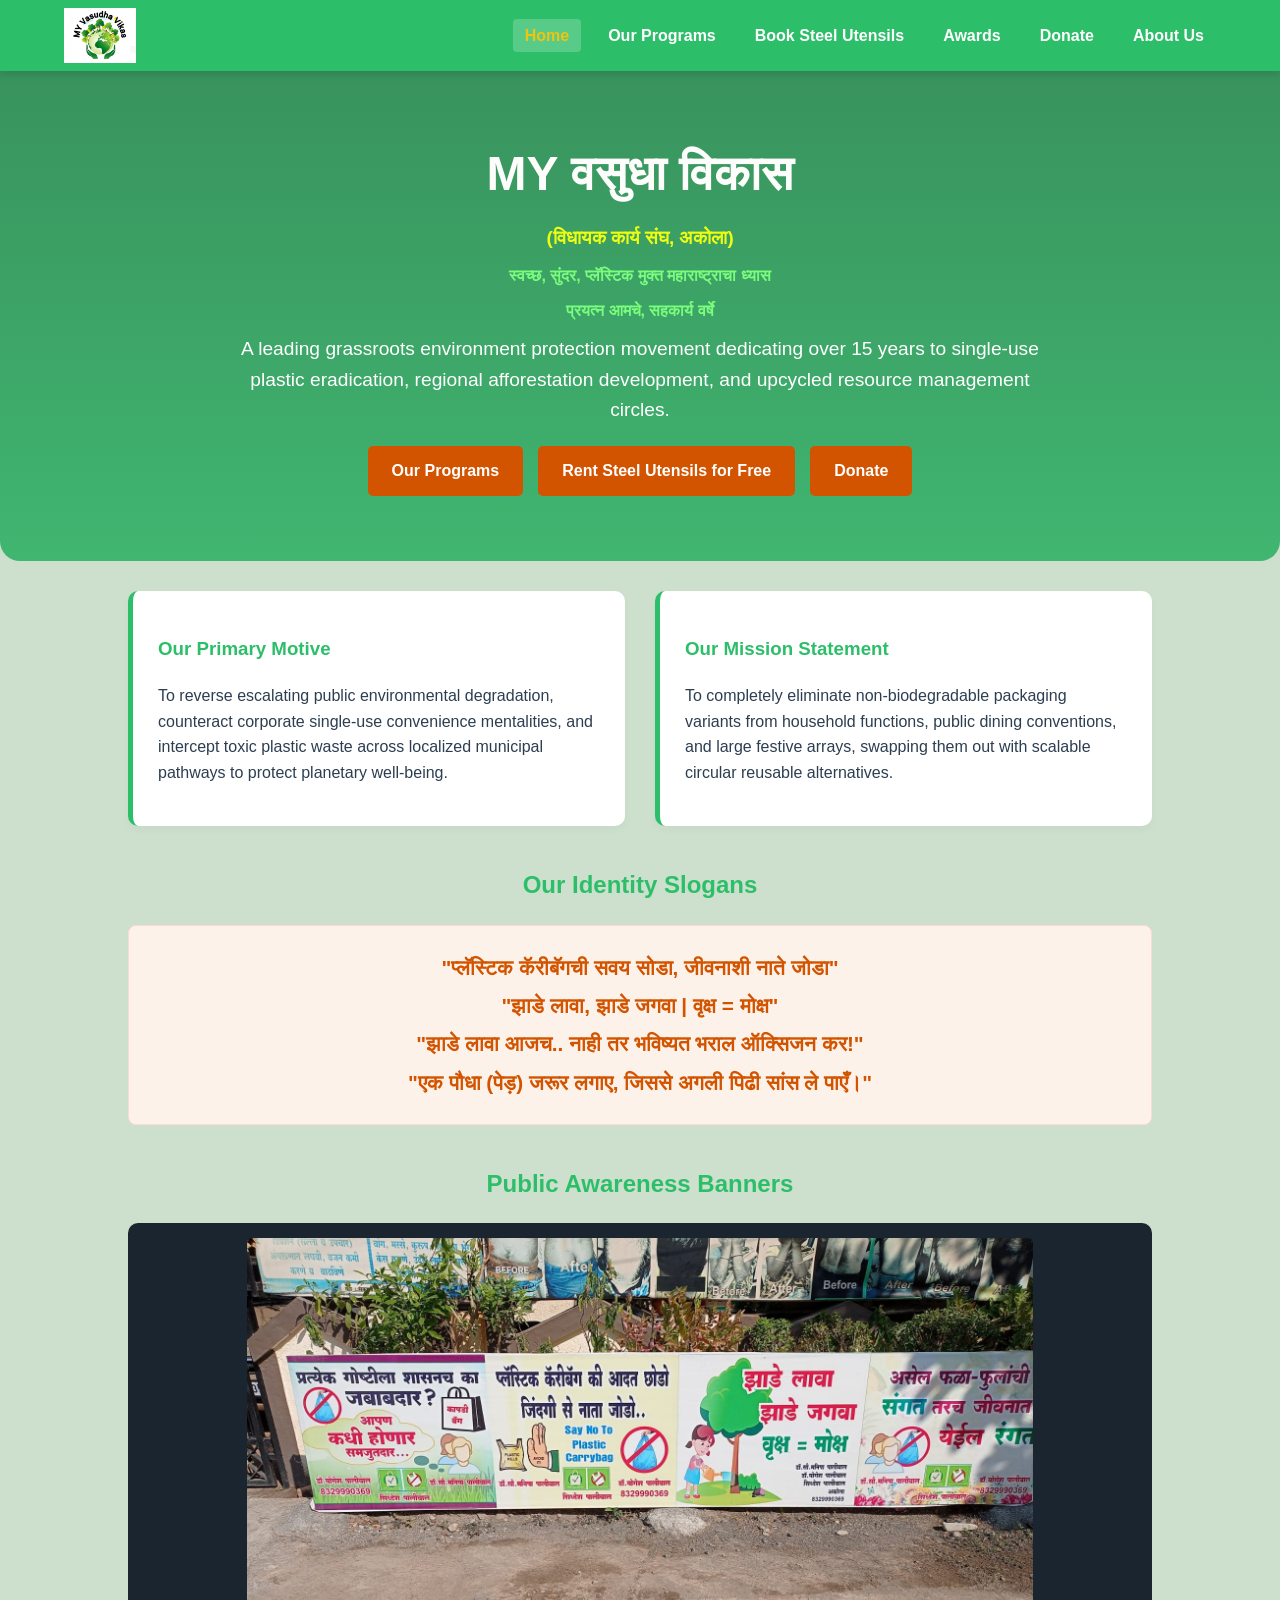
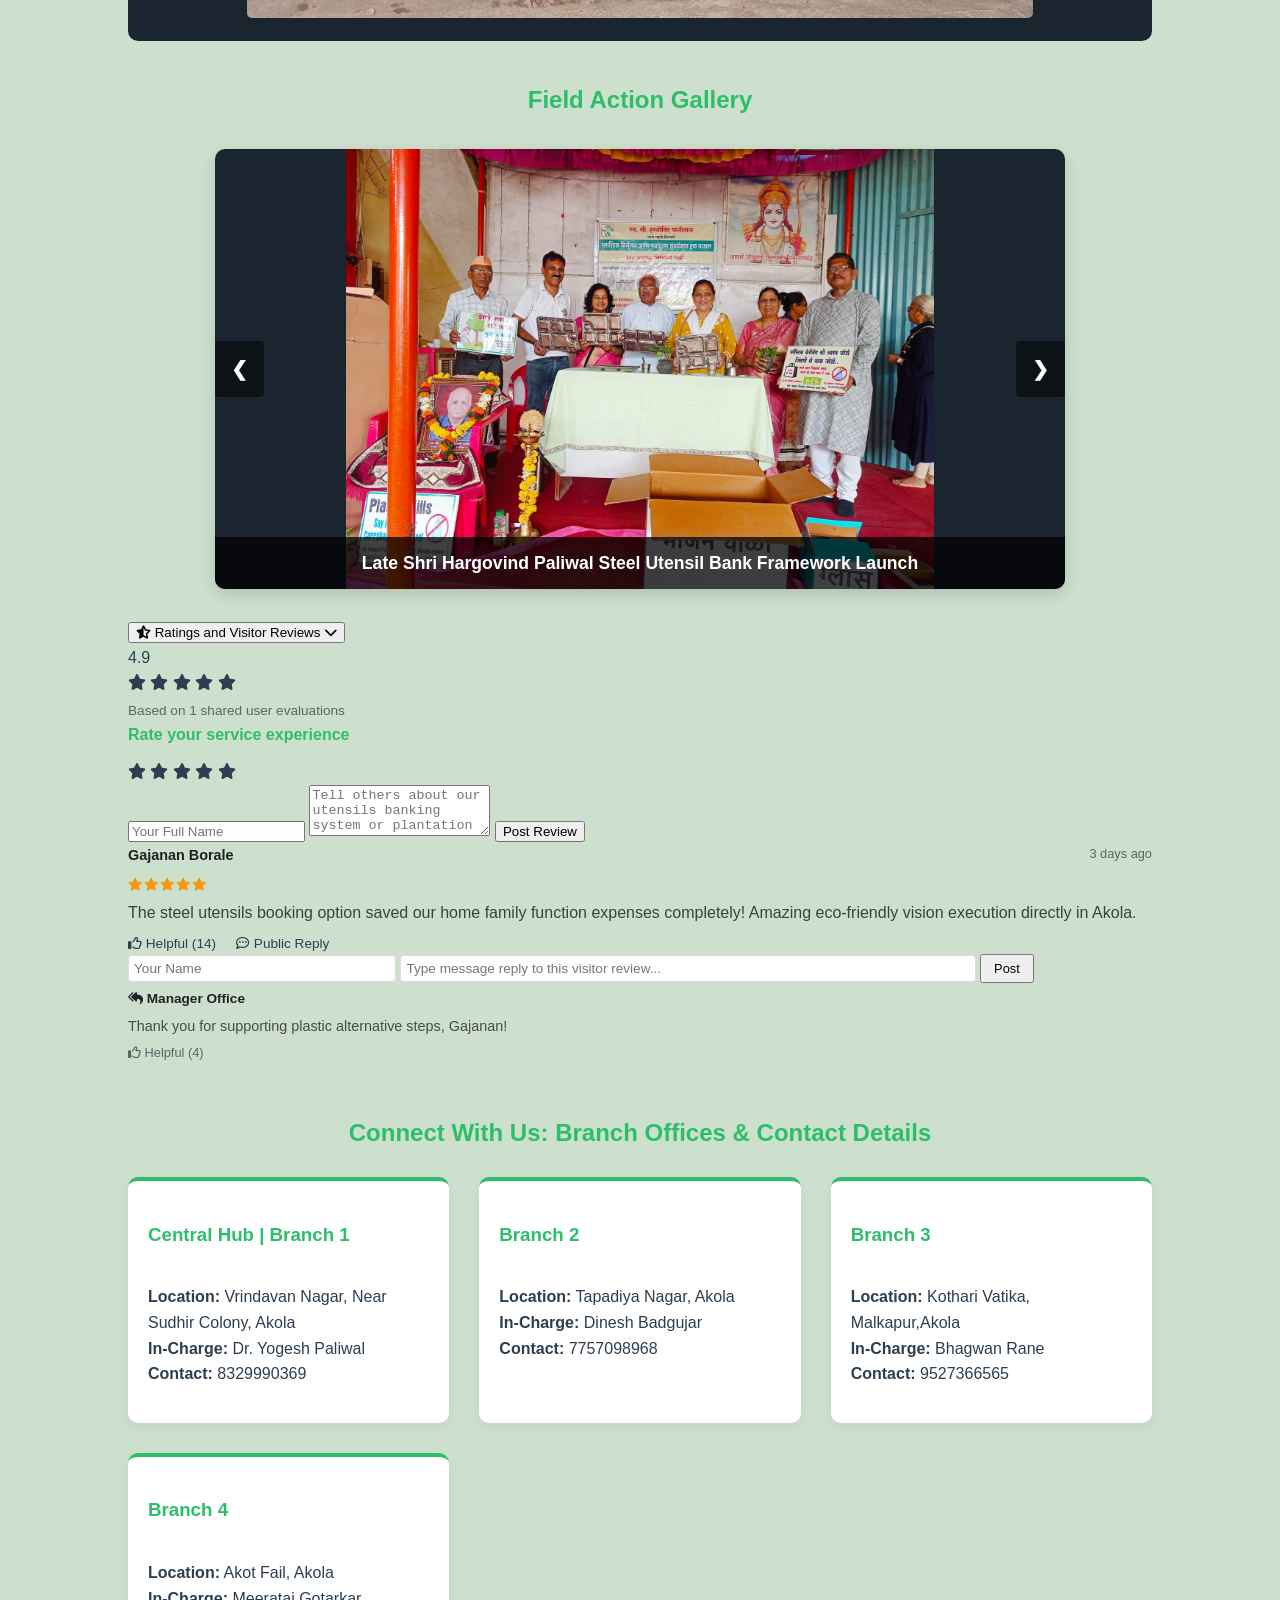
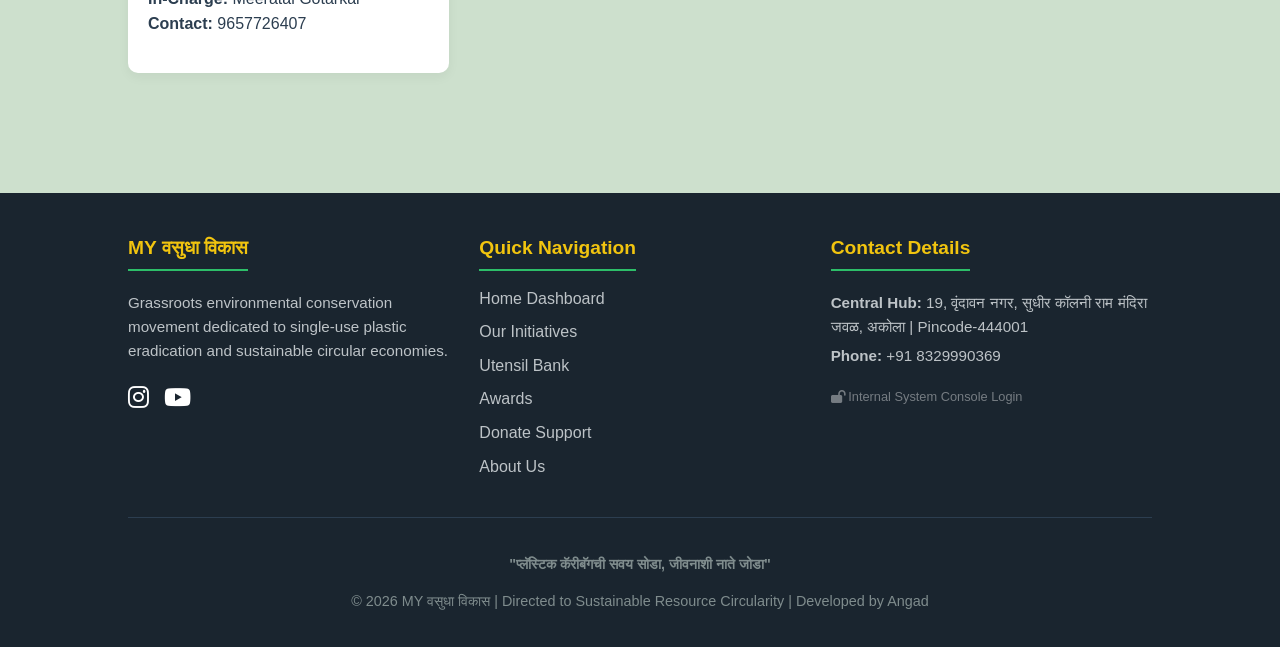
==== commit 58482335: "Update index.html" ====
--- a/index.html
+++ b/index.html
@@ -29,7 +29,7 @@
             <h1>MY वसुधा विकास</h1>
             <h3>(विधायक कार्य संघ, अकोला)</h3>
             <h4>स्वच्छ, सुंदर, प्लॅस्टिक मुक्त महाराष्ट्राचा ध्यास</h4>
-            <h4><strong>प्रयत्न आमचे, सहकार्य तुमचे</strong></h4>
+            <h4><strong>प्रयत्न आमचे, सहकार्य वर्षे</strong></h4>
             <p>A leading grassroots environment protection movement dedicating over 15 years to single-use plastic eradication, regional afforestation development, and upcycled resource management circles.</p>
             <div class="btn-group">
                 <a class="btn" href="programs.html">Our Programs</a>
@@ -39,6 +39,16 @@
         </div>
 
         <div style="padding: 0 10%;">
+            
+            <!-- NEW Dynamic Live Announcement Broadcast System Banner -->
+            <div id="liveAnnouncementContainer" style="display: none; background: linear-gradient(135deg, #fff3cd 0%, #ffeeba 100%); border-left: 5px solid #f57c00; padding: 15px 20px; border-radius: 6px; margin: 25px 0; box-shadow: 0 2px 8px rgba(0,0,0,0.05);">
+                <h4 style="margin: 0 0 5px 0; color: #d35400; display: flex; align-items: center; gap: 8px;">
+                    <i class="fa-solid fa-bullhorn fa-bounce"></i> Latest Official Announcement:
+                </h4>
+                <p id="announcementTextField" style="margin: 0; font-weight: 500; color: #2c3e50; line-height: 1.4;"></p>
+                <small id="announcementMetaField" style="color: #7f8c8d; font-size: 0.8rem; display: block; margin-top: 5px;"></small>
+            </div>
+
             <div class="grid">
                 <div class="info-block" style="margin-bottom:0;">
                     <h3>Our Primary Motive</h3>
@@ -87,6 +97,52 @@
                 </div>
                 <button class="prev" onclick="moveHomeSlide(-1)">&#10094;</button>
                 <button class="next" onclick="moveHomeSlide(1)">&#10095;</button>
+            </div>
+
+            <!-- ==========================================
+                 COLLAPSIBLE PLAY STORE STYLE REVIEW CORE 
+                 ========================================== -->
+            <div class="play-reviews-wrapper">
+                <button class="reviews-toggle-accordion" onclick="toggleReviewsSectionAccordion()">
+                    <span><i class="fa-solid fa-star-half-stroke"></i> Ratings and Visitor Reviews</span>
+                    <span id="accordionChevronStateIcon"><i class="fa-solid fa-chevron-down"></i></span>
+                </button>
+                
+                <div class="reviews-collapsible-tray" id="reviewsDropdownCollapsiblePanel">
+                    <div class="google-play-dashboard-summary">
+                        <div class="numeric-summary-hero">4.9</div>
+                        <div>
+                            <div class="stars-static-strip">
+                                <i class="fa-solid fa-star text-star-gold"></i>
+                                <i class="fa-solid fa-star text-star-gold"></i>
+                                <i class="fa-solid fa-star text-star-gold"></i>
+                                <i class="fa-solid fa-star text-star-gold"></i>
+                                <i class="fa-solid fa-star text-star-gold"></i>
+                            </div>
+                            <div style="font-size: 0.85rem; color: #5f6368; margin-top: 4px;" id="totalDynamicCounterLabel">
+                                Fetching community logs...
+                            </div>
+                        </div>
+                    </div>
+
+                    <div class="user-review-input-card">
+                        <h4 style="margin: 0 0 12px 0;">Rate your service experience</h4>
+                        <div class="interactive-star-selector-row" id="interactiveStarContainerRow">
+                            <i class="fa-solid fa-star star-node" data-idx="1" onclick="updateReviewFormStarValue(1)"></i>
+                            <i class="fa-solid fa-star star-node" data-idx="2" onclick="updateReviewFormStarValue(2)"></i>
+                            <i class="fa-solid fa-star star-node" data-idx="3" onclick="updateReviewFormStarValue(3)"></i>
+                            <i class="fa-solid fa-star star-node" data-idx="4" onclick="updateReviewFormStarValue(4)"></i>
+                            <i class="fa-solid fa-star star-node" data-idx="5" onclick="updateReviewFormStarValue(5)"></i>
+                        </div>
+                        <input type="text" id="formReviewerInputName" placeholder="Your Full Name" required>
+                        <textarea id="formReviewerInputText" rows="3" placeholder="Tell others about our utensils banking system or plantation events..." required></textarea>
+                        <button class="interactive-action-btn-primary" onclick="processUserReviewSubmission()">Post Review</button>
+                    </div>
+
+                    <div id="dynamicCommentsInjectTargetContainer">
+                        <!-- Instantiated Dynamically via Native Storage Layer Engines -->
+                    </div>
+                </div>
             </div>
 
             <h2 class="text-center" style="margin-top: 50px;">Connect With Us: Branch Offices & Contact Details</h2>
@@ -123,6 +179,203 @@
         }
         function moveHomeSlide(n) { showHomeSlide(homeSlideIndex + n); }
         setInterval(() => { moveHomeSlide(1); }, 4500);
+
+        // ========================================================
+        // INTERACTIVE RATINGS, COMMENT LIKES & ENGINE CONTROLLERS
+        // ========================================================
+        let activeFormRatingInput = 5;
+
+        // Structured Fallback Seed Repository Object
+        const initializationFallbackMockData = [
+            {
+                id: 1001,
+                author: "Gajanan Borale",
+                rating: 5,
+                timestamp: "3 days ago",
+                text: "The steel utensils booking option saved our home family function expenses completely! Amazing eco-friendly vision execution directly in Akola.",
+                likes: 14,
+                replies: [
+                    { id: 2001, author: "Manager Office", text: "Thank you for supporting plastic alternative steps, Gajanan!", likes: 4 }
+                ]
+            }
+        ];
+
+        function getCentralRepository() {
+            let data = localStorage.getItem('vasudha_reviews_db');
+            if(!data) {
+                localStorage.setItem('vasudha_reviews_db', JSON.stringify(initializationFallbackMockData));
+                return initializationFallbackMockData;
+            }
+            return JSON.parse(data);
+        }
+
+        function saveCentralRepository(array) {
+            localStorage.setItem('vasudha_reviews_db', JSON.stringify(array));
+            renderInterfaceReviewTree();
+        }
+
+        function toggleReviewsSectionAccordion() {
+            const tray = document.getElementById('reviewsDropdownCollapsiblePanel');
+            const icon = document.getElementById('accordionChevronStateIcon');
+            const isOpen = tray.classList.toggle('visible-expanded');
+            icon.innerHTML = isOpen ? '<i class="fa-solid fa-chevron-up"></i>' : '<i class="fa-solid fa-chevron-down"></i>';
+            if(isOpen) renderInterfaceReviewTree();
+        }
+
+        function updateReviewFormStarValue(rating) {
+            activeFormRatingInput = rating;
+            const nodes = document.querySelectorAll('#interactiveStarContainerRow .star-node');
+            nodes.forEach((star, i) => {
+                if(i < rating) star.classList.add('selected-active');
+                else star.classList.remove('selected-active');
+            });
+        }
+        updateReviewFormStarValue(5);
+
+        function renderInterfaceReviewTree() {
+            const database = getCentralRepository();
+            const target = document.getElementById('dynamicCommentsInjectTargetContainer');
+            target.innerHTML = "";
+
+            database.forEach(review => {
+                let ratingStars = "";
+                for(let i=1; i<=5; i++) {
+                    ratingStars += `<i class="fa-solid fa-star" style="color: ${i <= review.rating ? '#f39c12':'#e0e0e0'}; font-size:0.8rem; margin-right:2px;"></i>`;
+                }
+
+                let subRepliesHtml = "";
+                if(review.replies) {
+                    review.replies.forEach(reply => {
+                        subRepliesHtml += `
+                            <div class="nested-reply-node-card">
+                                <div style="display:flex; justify-content:space-between; font-size:0.85rem; font-weight:600; color:#202124;">
+                                    <span><i class="fa-solid fa-reply-all"></i> ${reply.author}</span>
+                                </div>
+                                <p style="margin:5px 0; color:#4a4a4a; font-size:0.9rem;">${reply.text}</p>
+                                <div style="font-size:0.8rem; color:#5f6368;">
+                                    <span class="interactive-like-anchor" onclick="triggerLikeAction(${review.id}, ${reply.id})">
+                                        <i class="fa-regular fa-thumbs-up"></i> Helpful (${reply.likes || 0})
+                                    </span>
+                                </div>
+                            </div>
+                        `;
+                    });
+                }
+
+                const nodeCard = `
+                    <div class="root-comment-node-card">
+                        <div style="display:flex; justify-content:space-between; font-size:0.9rem; margin-bottom:4px;">
+                            <strong style="color:#202124;">${review.author}</strong>
+                            <span style="color:#5f6368; font-size:0.8rem;">${review.timestamp}</span>
+                        </div>
+                        <div style="margin-bottom:6px;">${ratingStars}</div>
+                        <p style="margin:6px 0; color:#3c4043; line-height:1.4;">${review.text}</p>
+                        
+                        <div style="font-size:0.85rem; display:flex; gap:20px; margin-top:8px;">
+                            <span class="interactive-like-anchor" onclick="triggerLikeAction(${review.id}, null)">
+                                <i class="fa-regular fa-thumbs-up"></i> Helpful (${review.likes || 0})
+                            </span>
+                            <span class="interactive-like-anchor" onclick="toggleLocalReplyBoxDisplay(${review.id})">
+                                <i class="fa-regular fa-comment-dots"></i> Public Reply
+                            </span>
+                        </div>
+
+                        <div class="local-reply-input-drawer-box" id="replyDrawerBox-${review.id}">
+                            <input type="text" id="inlineReplyUser-${review.id}" placeholder="Your Name" style="width:25%; padding:5px; font-size:0.85rem; border:1px solid #dadce0; border-radius:4px;">
+                            <input type="text" id="inlineReplyMessage-${review.id}" placeholder="Type message reply to this visitor review..." style="width:55%; padding:5px; font-size:0.85rem; border:1px solid #dadce0; border-radius:4px;">
+                            <button class="interactive-action-btn-primary" style="padding:5px 12px; font-size:0.8rem; margin:0;" onclick="submitPublicVisitorReply(${review.id})">Post</button>
+                        </div>
+
+                        <div style="margin-top:5px;">${subRepliesHtml}</div>
+                    </div>
+                `;
+                target.insertAdjacentHTML('beforeend', nodeCard);
+            });
+
+            document.getElementById('totalDynamicCounterLabel').innerText = `Based on ${database.length} shared user evaluations`;
+        }
+
+        function processUserReviewSubmission() {
+            const author = document.getElementById('formReviewerInputName').value.trim();
+            const text = document.getElementById('formReviewerInputText').value.trim();
+            if(!author || !text) return alert("Please specify name identity and review content.");
+
+            const database = getCentralRepository();
+            database.unshift({
+                id: Date.now(),
+                author: author,
+                rating: activeFormRatingInput,
+                timestamp: "Just now",
+                text: text,
+                likes: 0,
+                replies: []
+            });
+
+            document.getElementById('formReviewerInputName').value = "";
+            document.getElementById('formReviewerInputText').value = "";
+            updateReviewFormStarValue(5);
+            saveCentralRepository(database);
+        }
+
+        function toggleLocalReplyBoxDisplay(id) {
+            const el = document.getElementById(`replyDrawerBox-${id}`);
+            el.style.display = (el.style.display === 'flex') ? 'none' : 'flex';
+        }
+
+        function submitPublicVisitorReply(reviewId) {
+            const name = document.getElementById(`inlineReplyUser-${reviewId}`).value.trim();
+            const text = document.getElementById(`inlineReplyMessage-${reviewId}`).value.trim();
+            if(!name || !text) return alert("Please complete both reply name identity and text content form inputs.");
+
+            const db = getCentralRepository();
+            const idx = db.findIndex(r => r.id === reviewId);
+            if(idx !== -1) {
+                if(!db[idx].replies) db[idx].replies = [];
+                db[idx].replies.push({
+                    id: Date.now(),
+                    author: name,
+                    text: text,
+                    likes: 0
+                });
+                saveCentralRepository(db);
+            }
+        }
+
+        function triggerLikeAction(reviewId, replyId) {
+            const db = getCentralRepository();
+            const rIdx = db.findIndex(r => r.id === reviewId);
+            if(rIdx !== -1) {
+                if(replyId === null) {
+                    db[rIdx].likes = (db[rIdx].likes || 0) + 1;
+                } else {
+                    const repIdx = db[rIdx].replies.findIndex(rp => rp.id === replyId);
+                    if(repIdx !== -1) {
+                        db[rIdx].replies[repIdx].likes = (db[rIdx].replies[repIdx].likes || 0) + 1;
+                    }
+                }
+                saveCentralRepository(db);
+            }
+        }
+
+        // Announcement Sync Core Lifecycle Listener Hook
+        function synchroniseStreamAnnouncements() {
+            const activeAnnouncement = localStorage.getItem('vasudha_live_announcement');
+            const targetBanner = document.getElementById('liveAnnouncementContainer');
+            if(activeAnnouncement) {
+                const parsed = JSON.parse(activeAnnouncement);
+                document.getElementById('announcementTextField').innerText = parsed.content;
+                document.getElementById('announcementMetaField').innerText = `Broadcasted by: ${parsed.role} on ${parsed.date}`;
+                targetBanner.style.display = "block";
+            } else {
+                targetBanner.style.display = "none";
+            }
+        }
+        
+        // Boot execution procedures
+        window.addEventListener('DOMContentLoaded', () => {
+            synchroniseStreamAnnouncements();
+            renderInterfaceReviewTree();
+        });
     </script>
 </body>
 <footer>
@@ -150,6 +403,8 @@
             <h4>Contact Details</h4>
             <p><strong>Central Hub:</strong> 19, वृंदावन नगर, सुधीर कॉलनी राम मंदिरा जवळ, अकोला | Pincode-444001</p>
             <p><strong>Phone:</strong> +91 8329990369</p>
+            <!-- NEW Gate Access Node Key added cleanly inside original structural footprint parameters -->
+            <p style="margin-top: 15px;"><a href="admin.html" style="color: rgba(255,255,255,0.4); text-decoration: none; font-size: 0.8rem;"><i class="fa-solid fa-lock-open"></i> Internal System Console Login</a></p>
         </div>
     </div>
     <div class="footer-bottom">
--- a/style.css
+++ b/style.css
@@ -0,0 +1,298 @@
+:root {
+    --primary: #2dbe69;
+    --primary-dark: #239956;
+    --secondary: #D35400;
+    --light-bg: #E8F8F5;
+    --card-bg: #FDF2E9;
+    --dark-text: #2C3E50;
+    --white: #ffffff;
+    --gray-fill: #1A252F;
+}
+
+body {
+    font-family: 'Segoe UI', Tahoma, Geneva, Verdana, sans-serif;
+    margin: 0;
+    padding: 0;
+    color: var(--dark-text);
+    background-color: #cde0cd;
+    line-height: 1.6;
+}
+
+/* Header Navigation Styles */
+header {
+    background-color: var(--primary);
+    color: var(--white);
+    padding: 0.5rem 5%;
+    display: flex;
+    justify-content: space-between;
+    align-items: center;
+    position: sticky;
+    top: 0;
+    z-index: 1000;
+    box-shadow: 0 4px 6px rgba(0,0,0,0.1);
+}
+
+.logo {
+    display: flex;
+    align-items: center;
+    justify-content: center;
+    cursor: pointer;
+}
+
+.logo img {
+    height: 55px;
+    width: auto;
+    object-fit: contain;
+}
+
+nav ul {
+    list-style: none;
+    display: flex;
+    gap: 15px;
+    margin: 0;
+    padding: 0;
+}
+
+nav a {
+    color: var(--white);
+    text-decoration: none;
+    font-weight: 600;
+    cursor: pointer;
+    padding: 8px 12px;
+    border-radius: 4px;
+    transition: background 0.3s, color 0.3s;
+}
+
+nav a:hover, nav a.active {
+    background-color: rgba(255,255,255,0.2);
+    color: #F1C40F;
+}
+
+/* Page Architecture */
+.page-section {
+    padding: 40px 10%;
+    animation: fadeIn 0.4s ease-in-out forwards;
+}
+
+.page-intro-header {
+    background: var(--white);
+    border-radius: 10px;
+    padding: 25px;
+    margin-bottom: 30px;
+    box-shadow: 0 4px 12px rgba(0,0,0,0.02);
+    border-bottom: 3px solid var(--primary);
+}
+
+@keyframes fadeIn {
+    from { opacity: 0; transform: translateY(10px); }
+    to { opacity: 1; transform: translateY(0); }
+}
+
+h1, h2, h3, h4 { color: var(--primary); }
+.text-center { text-align: center; }
+
+/* Cover Showcase Section */
+.hero {
+    background: linear-gradient(rgba(30, 132, 73, 0.85), rgba(39, 174, 96, 0.85));
+    color: white;
+    text-align: center;
+    padding: 65px 20px;
+    margin-bottom: 30px;
+    border-radius: 0 0 20px 20px;
+}
+.hero h1 { font-size: 3rem; margin: 0 0 10px 0; color: rgb(253, 253, 252); }
+.hero h3 {margin: 0 0 10px 0; color: rgb(238, 254, 19);}
+.hero h4 {margin: 0 0 10px 0; color:rgb(123, 252, 125);}
+.hero p { font-size: 1.2rem; max-width: 800px; margin: 0 auto 20px; }
+.hero .btn-group { display: flex; justify-content: center; gap: 15px; flex-wrap: wrap; }
+.hero .btn { background: var(--secondary); color: white; padding: 12px 24px; text-decoration: none; border-radius: 5px; font-weight: bold; cursor: pointer; border: none; font-size: 1rem; }
+.hero .btn:hover { background: #ff6600; }
+
+.info-block {
+    background: var(--white);
+    border-radius: 10px;
+    padding: 25px;
+    margin-bottom: 25px;
+    box-shadow: 0 4px 10px rgba(0,0,0,0.03);
+    border-left: 5px solid var(--primary);
+}
+
+.slogan-banner {
+    background: var(--card-bg);
+    border-radius: 8px;
+    padding: 20px;
+    margin: 20px 0;
+    text-align: center;
+    border: 1px solid #fadbd8;
+}
+.slogan-text { font-size: 1.3rem; font-weight: bold; color: var(--secondary); margin: 5px 0; }
+
+/* Alignment-Safe Image Sliders */
+.carousel-container {
+    max-width: 850px;
+    margin: 30px auto;
+    position: relative;
+    overflow: hidden;
+    border-radius: 10px;
+    box-shadow: 0 5px 15px rgba(0,0,0,0.15);
+    background-color: var(--gray-fill);
+}
+.carousel-slide { display: none; width: 100%; height: 440px; position: relative; }
+.carousel-slide.active { display: block; animation: fade 0.8s; }
+.carousel-slide img { width: 100%; height: 100%; object-fit: contain; object-position: center; }
+
+.carousel-caption {
+    position: absolute;
+    bottom: 0; width: 100%;
+    background: rgba(0,0,0,0.75);
+    color: white; padding: 12px; text-align: center;
+    box-sizing: border-box;
+    font-size: 1.1rem; font-weight: bold;
+}
+.prev, .next {
+    cursor: pointer; position: absolute; top: 50%; transform: translateY(-50%);
+    padding: 16px; color: white; font-weight: bold; font-size: 20px;
+    background: rgba(0,0,0,0.5); border: none; border-radius: 4px; z-index: 10;
+}
+.next { right: 0; }
+@keyframes fade { from {opacity: .5} to {opacity: 1} }
+
+/* Grid Matrices & Item Adjustments */
+.grid { display: grid; grid-template-columns: repeat(auto-fit, minmax(300px, 1fr)); gap: 30px; margin-top: 25px; }
+.card { background: var(--white); border-radius: 10px; padding: 20px; box-shadow: 0 4px 12px rgba(0,0,0,0.05); border-top: 4px solid var(--secondary); display: flex; flex-direction: column; }
+.card img { 
+    width: 100%; 
+    height: 240px; 
+    object-fit: contain; 
+    object-position: center; 
+    background-color: #f7f9f7; 
+    border-radius: 6px; 
+    margin-bottom: 15px; 
+}
+.card-btn { margin-top: auto; background: var(--primary); color: white; padding: 11px; text-align: center; border-radius: 5px; cursor: pointer; border: none; font-weight: bold; font-size: 0.95rem; }
+.card-btn:hover { background: var(--primary-dark); }
+
+/* Modal Overlay Interfaces */
+.modal { display: none; position: fixed; z-index: 2000; left: 0; top: 0; width: 100%; height: 100%; overflow: auto; background-color: rgba(0,0,0,0.85); }
+.modal-content { background-color: #fefefe; margin: 4% auto; padding: 25px; width: 85%; max-width: 750px; border-radius: 10px; position: relative; }
+.close-btn { color: #aaa; float: right; font-size: 30px; font-weight: bold; cursor: pointer; }
+.close-btn:hover { color: #000; }
+
+.modal-carousel { position: relative; width: 100%; height: 380px; margin-bottom: 20px; background: var(--gray-fill); border-radius: 8px; overflow: hidden; }
+.modal-slide { display: none; width: 100%; height: 100%; }
+.modal-slide.active { display: block; }
+.modal-slide img { width: 100%; height: 100%; object-fit: contain; object-position: center; }
+.mc-prev, .mc-next { cursor: pointer; position: absolute; top: 50%; transform: translateY(-50%); padding: 12px; color: white; background: rgba(0,0,0,0.6); border: none; font-size: 18px; z-index: 10; }
+.mc-next { right: 0; }
+
+/* Standardized Containers Configuration */
+.booking-container { background: var(--light-bg); padding: 30px; border-radius: 10px; max-width: 580px; margin: 0 auto; border: 2px solid var(--primary); }
+.form-group { margin-bottom: 15px; }
+.form-group label { display: block; font-weight: bold; margin-bottom: 5px; }
+.form-group input, .form-group select { width: 100%; padding: 11px; border: 1px solid #ccc; border-radius: 5px; box-sizing: border-box; font-size: 1rem; }
+.submit-btn { background-color: var(--secondary); color: var(--white); border: none; padding: 12px; font-size: 1.1rem; border-radius: 5px; cursor: pointer; font-weight: bold; width: 100%; }
+.submit-btn:hover { background-color: #b34200; }
+
+.status-box { display: none; margin-top: 20px; padding: 20px; background-color: var(--white); border-left: 5px solid var(--primary); border-radius: 5px; box-shadow: 0 4px 6px rgba(0,0,0,0.05); }
+.loader-text { display:none; text-align:center; color: var(--primary); font-weight: bold; margin-top: 10px;}
+
+/* Smooth Payment Gateway / UPI Overlay Engine UI */
+.pg-modal { display: none; position: fixed; z-index: 3000; left:0; top:0; width:100%; height:100%; background: rgba(26,37,47,0.95); align-items:center; justify-content:center; }
+.pg-box { background: var(--white); padding:35px; border-radius:12px; max-width:440px; width:90%; text-align:center; box-shadow:0 10px 30px rgba(0,0,0,0.3); border-top: 6px solid var(--primary); }
+.pg-spinner { border: 4px solid #f3f3f3; border-top: 4px solid var(--primary); border-radius: 50%; width: 45px; height: 45px; animation: spin 1s linear infinite; margin: 20px auto; }
+@keyframes spin { 0% { transform: rotate(0deg); } 100% { transform: rotate(360deg); } }
+
+.upi-apps-container { display: flex; justify-content: center; gap: 20px; margin: 20px 0; flex-wrap: wrap; }
+.upi-app-btn { background: #f8f9fa; border: 1px solid #ddd; padding: 10px 15px; border-radius: 8px; font-weight: bold; display: flex; align-items: center; gap: 8px; text-decoration: none; color: var(--dark-text); cursor: pointer; transition: background 0.2s; }
+.upi-app-btn:hover { background: #e9ecef; }
+.qr-code-img { max-width: 200px; width: 100%; height: auto; margin: 15px auto; display: block; border: 4px solid var(--white); box-shadow: 0 2px 8px rgba(0,0,0,0.1); }
+
+/* Rich Footer Architecture Styles */
+footer {
+    background-color: var(--gray-fill);
+    color: var(--white);
+    padding: 40px 10% 20px 10%;
+    margin-top: 40px;
+}
+.footer-grid {
+    display: grid;
+    grid-template-columns: repeat(auto-fit, minmax(220px, 1fr));
+    gap: 30px;
+    margin-bottom: 30px;
+}
+.footer-col h4 {
+    color: #F1C40F;
+    margin-top: 0;
+    margin-bottom: 15px;
+    font-size: 1.2rem;
+    border-bottom: 2px solid var(--primary);
+    padding-bottom: 5px;
+    display: inline-block;
+}
+.footer-col p {
+    margin: 5px 0;
+    font-size: 0.95rem;
+    color: #bdc3c7;
+}
+.footer-col ul {
+    list-style: none;
+    padding: 0;
+    margin: 0;
+}
+.footer-col ul li {
+    margin-bottom: 8px;
+}
+.footer-col ul li a {
+    color: #bdc3c7;
+    text-decoration: none;
+    transition: color 0.2s;
+}
+.footer-col ul li a:hover {
+    color: var(--primary);
+}
+.social-links {
+    display: flex;
+    gap: 15px;
+    margin-top: 15px;
+}
+.social-links a {
+    color: var(--white);
+    font-size: 1.5rem;
+    transition: transform 0.3s, color 0.3s;
+    text-decoration: none;
+}
+.social-links a:hover {
+    transform: scale(1.2);
+}
+.social-links a.insta-icon:hover { color: #E1306C; }
+.social-links a.youtube-icon:hover { color: #FF0000; }
+
+.footer-bottom {
+    text-align: center;
+    border-top: 1px solid #2C3E50;
+    padding-top: 20px;
+    margin-top: 20px;
+    font-size: 0.9rem;
+    color: #7f8c8d;
+}
+
+/* MOBILE RESPONSIVENESS MEDIA QUERY ENGINE */
+@media screen and (max-width: 768px) {
+    .page-section { padding: 20px 5%; }
+    header { flex-direction: column; padding: 10px 5%; gap: 10px; }
+    nav ul { flex-wrap: wrap; justify-content: center; gap: 8px; }
+    nav a { padding: 6px 10px; font-size: 0.9rem; }
+    .hero { padding: 40px 15px; }
+    .hero h1 { font-size: 1.8rem; }
+    .hero p { font-size: 1rem; }
+    .carousel-container { max-width: 100%; margin: 15px auto; }
+    .carousel-slide { height: 250px; }
+    .carousel-caption { font-size: 0.9rem; padding: 8px; }
+    .prev, .next { padding: 10px; font-size: 16px; }
+    .grid { grid-template-columns: 1fr; gap: 20px; }
+    .card img { height: 180px; }
+    .booking-container { padding: 20px; width: 100%; box-sizing: border-box; }
+    .footer-grid { grid-template-columns: 1fr; text-align: center; }
+    .social-links { justify-content: center; }
+    .footer-col h4 { display: block; width: max-content; margin: 0 auto 15px auto; }
+}
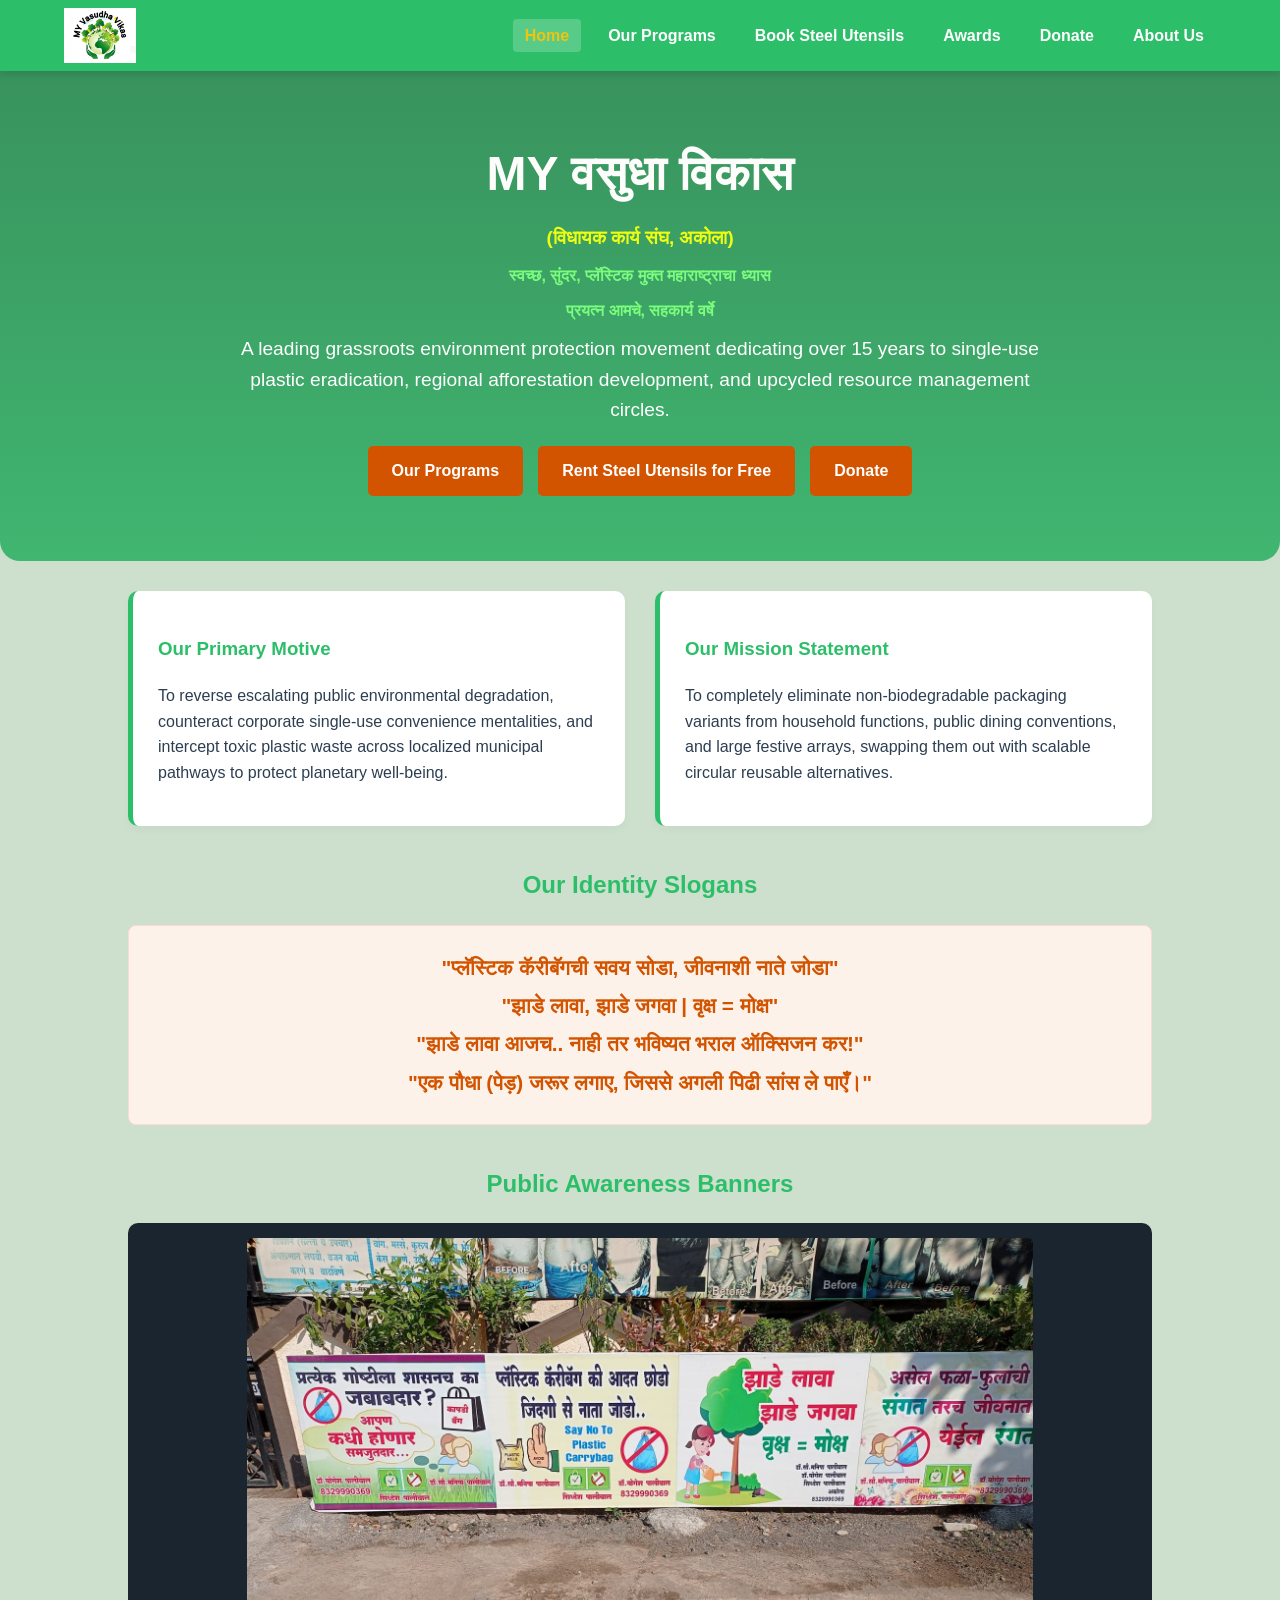
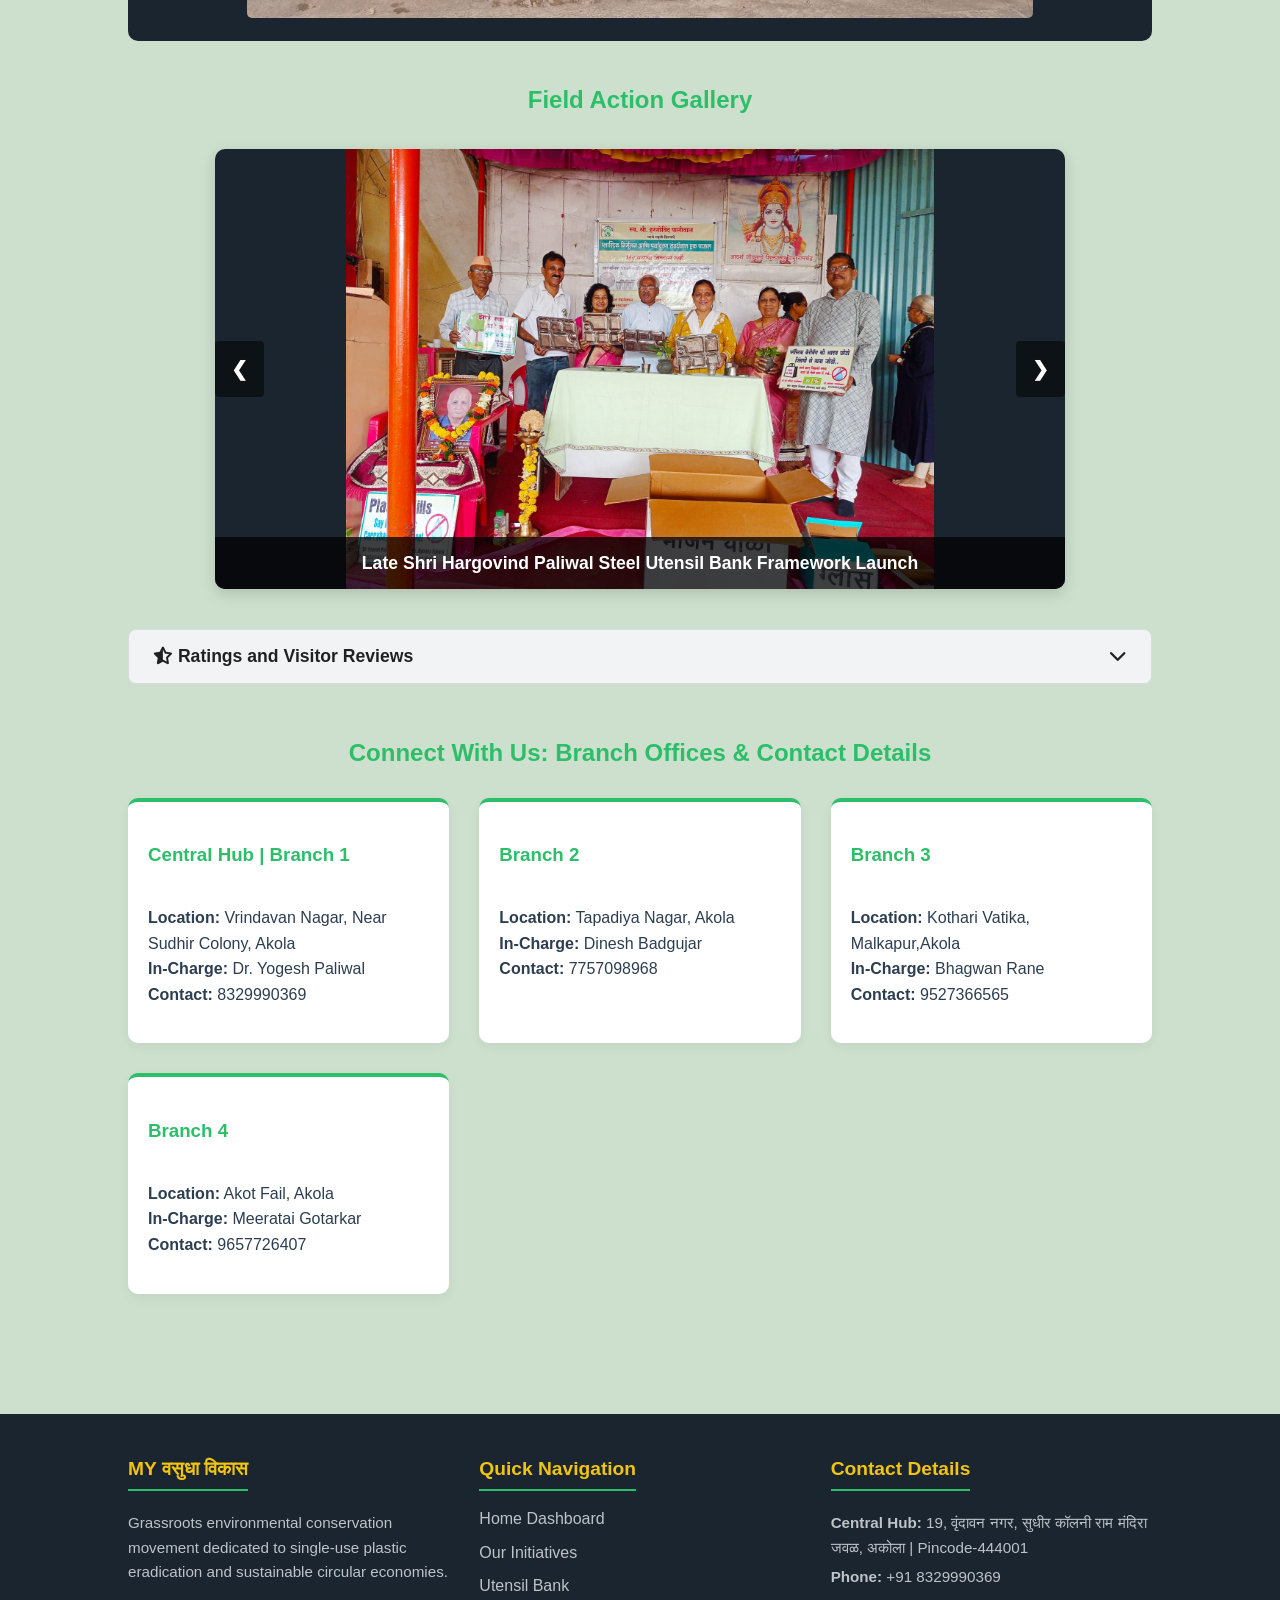
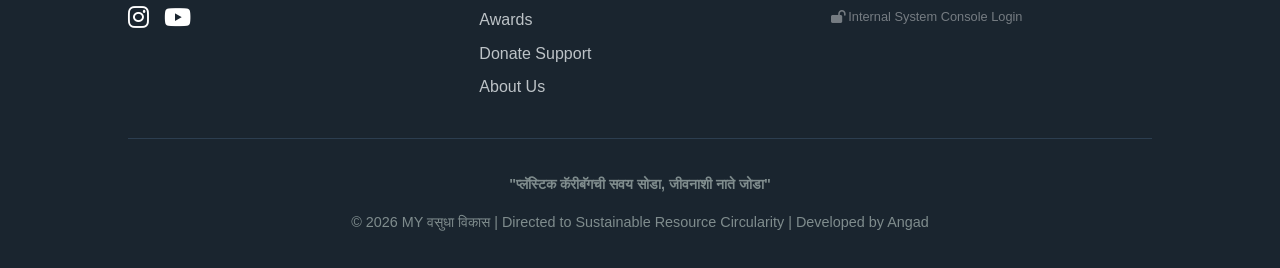
==== commit 644660e7: "Update index.html" ====
--- a/index.html
+++ b/index.html
@@ -92,7 +92,7 @@
                     <div class="carousel-caption">Eco-Friendly Haldi Kumkum </div>
                 </div>
                 <div class="carousel-slide">
-                    <img src="WhatsApp Image 2026-06-02 at 22.54.48.jpeg" alt="Institutional Recognitions">
+                    <img src="WhatsApp Image 2026-06-02 fa-solid fa-star" src="WhatsApp Image 2026-06-02 at 22.54.48.jpeg" alt="Institutional Recognitions">
                     <div class="carousel-caption">State-Level Excellence Awards Distribution Ceremony</div>
                 </div>
                 <button class="prev" onclick="moveHomeSlide(-1)">&#10094;</button>
@@ -120,7 +120,7 @@
                                 <i class="fa-solid fa-star text-star-gold"></i>
                             </div>
                             <div style="font-size: 0.85rem; color: #5f6368; margin-top: 4px;" id="totalDynamicCounterLabel">
-                                Fetching community logs...
+                                Fetching community logs from cloud matrices...
                             </div>
                         </div>
                     </div>
@@ -140,7 +140,7 @@
                     </div>
 
                     <div id="dynamicCommentsInjectTargetContainer">
-                        <!-- Instantiated Dynamically via Native Storage Layer Engines -->
+                        <!-- Instantiated Dynamically via Native Cloud Pipelines -->
                     </div>
                 </div>
             </div>
@@ -168,6 +168,8 @@
     </main>
 
     <script>
+        const SCRIPT_WEB_APP_URL = 'https://script.google.com/macros/s/AKfycbz3k0dW1WNOl0aYeNmy1T0OaWqVb5Gn8gIjbhkzdkyUK3nKk5uQjmkmK_Er62ug_q2BOQ/exec';
+
         document.getElementById('nav-home').classList.add('active');
         let homeSlideIndex = 0;
         const homeSlides = document.querySelectorAll('#homeCarousel .carousel-slide');
@@ -180,46 +182,14 @@
         function moveHomeSlide(n) { showHomeSlide(homeSlideIndex + n); }
         setInterval(() => { moveHomeSlide(1); }, 4500);
 
-        // ========================================================
-        // INTERACTIVE RATINGS, COMMENT LIKES & ENGINE CONTROLLERS
-        // ========================================================
         let activeFormRatingInput = 5;
-
-        // Structured Fallback Seed Repository Object
-        const initializationFallbackMockData = [
-            {
-                id: 1001,
-                author: "Gajanan Borale",
-                rating: 5,
-                timestamp: "3 days ago",
-                text: "The steel utensils booking option saved our home family function expenses completely! Amazing eco-friendly vision execution directly in Akola.",
-                likes: 14,
-                replies: [
-                    { id: 2001, author: "Manager Office", text: "Thank you for supporting plastic alternative steps, Gajanan!", likes: 4 }
-                ]
-            }
-        ];
-
-        function getCentralRepository() {
-            let data = localStorage.getItem('vasudha_reviews_db');
-            if(!data) {
-                localStorage.setItem('vasudha_reviews_db', JSON.stringify(initializationFallbackMockData));
-                return initializationFallbackMockData;
-            }
-            return JSON.parse(data);
-        }
-
-        function saveCentralRepository(array) {
-            localStorage.setItem('vasudha_reviews_db', JSON.stringify(array));
-            renderInterfaceReviewTree();
-        }
 
         function toggleReviewsSectionAccordion() {
             const tray = document.getElementById('reviewsDropdownCollapsiblePanel');
             const icon = document.getElementById('accordionChevronStateIcon');
             const isOpen = tray.classList.toggle('visible-expanded');
             icon.innerHTML = isOpen ? '<i class="fa-solid fa-chevron-up"></i>' : '<i class="fa-solid fa-chevron-down"></i>';
-            if(isOpen) renderInterfaceReviewTree();
+            if(isOpen) pullGlobalCloudContentState();
         }
 
         function updateReviewFormStarValue(rating) {
@@ -232,15 +202,38 @@
         }
         updateReviewFormStarValue(5);
 
+        // CLOUD NETWORK DEPLOYMENT PULL LOGIC
+        function pullGlobalCloudContentState() {
+            fetch(`${SCRIPT_WEB_APP_URL}?action=getAllData`)
+                .then(res => res.json())
+                .then(data => {
+                    if(data.reviews) localStorage.setItem('vasudha_reviews_db', JSON.stringify(data.reviews));
+                    if(data.announcement) localStorage.setItem('vasudha_live_announcement', JSON.stringify(data.announcement));
+                    
+                    synchroniseStreamAnnouncements();
+                    renderInterfaceReviewTree();
+                })
+                .catch(err => {
+                    console.error("Cloud down, utilizing localized data fallback buffers:", err);
+                    renderInterfaceReviewTree();
+                });
+        }
+
         function renderInterfaceReviewTree() {
-            const database = getCentralRepository();
+            const database = JSON.parse(localStorage.getItem('vasudha_reviews_db')) || [];
             const target = document.getElementById('dynamicCommentsInjectTargetContainer');
             target.innerHTML = "";
+
+            if(database.length === 0) {
+                target.innerHTML = `<p style="padding:15px; color:#7f8c8d; font-style:italic; text-align:center;">No community evaluations found in storage pools.</p>`;
+                document.getElementById('totalDynamicCounterLabel').innerText = "0 shared evaluations loaded";
+                return;
+            }
 
             database.forEach(review => {
                 let ratingStars = "";
                 for(let i=1; i<=5; i++) {
-                    ratingStars += `<i class="fa-solid fa-star" style="color: ${i <= review.rating ? '#f39c12':'#e0e0e0'}; font-size:0.8rem; margin-right:2px;"></i>`;
+                    ratingStars += `<i class="fa-solid fa-star" style="color: ${i <= (review.rating || 5) ? '#f39c12':'#e0e0e0'}; font-size:0.8rem; margin-right:2px;"></i>`;
                 }
 
                 let subRepliesHtml = "";
@@ -295,26 +288,29 @@
             document.getElementById('totalDynamicCounterLabel').innerText = `Based on ${database.length} shared user evaluations`;
         }
 
+        // ASYNC FORM INTERCEPT POST OPERATIONS
         function processUserReviewSubmission() {
             const author = document.getElementById('formReviewerInputName').value.trim();
             const text = document.getElementById('formReviewerInputText').value.trim();
-            if(!author || !text) return alert("Please specify name identity and review content.");
-
-            const database = getCentralRepository();
-            database.unshift({
-                id: Date.now(),
-                author: author,
-                rating: activeFormRatingInput,
-                timestamp: "Just now",
-                text: text,
-                likes: 0,
-                replies: []
-            });
-
-            document.getElementById('formReviewerInputName').value = "";
-            document.getElementById('formReviewerInputText').value = "";
-            updateReviewFormStarValue(5);
-            saveCentralRepository(database);
+            if(!author || !text) return alert("Please specify name identity and review content completely.");
+
+            fetch(SCRIPT_WEB_APP_URL, {
+                method: "POST",
+                mode: "no-cors",
+                headers: { "Content-Type": "application/json" },
+                body: JSON.stringify({
+                    action: "submitUserReview",
+                    author: author,
+                    rating: activeFormRatingInput,
+                    text: text
+                })
+            }).then(() => {
+                alert("Review broadcasted successfully to cloud streams! Fetching refresh arrays...");
+                document.getElementById('formReviewerInputName').value = "";
+                document.getElementById('formReviewerInputText').value = "";
+                updateReviewFormStarValue(5);
+                pullGlobalCloudContentState();
+            }).catch(err => alert("Transmission Pipeline Intercept Fault: " + err));
         }
 
         function toggleLocalReplyBoxDisplay(id) {
@@ -325,9 +321,9 @@
         function submitPublicVisitorReply(reviewId) {
             const name = document.getElementById(`inlineReplyUser-${reviewId}`).value.trim();
             const text = document.getElementById(`inlineReplyMessage-${reviewId}`).value.trim();
-            if(!name || !text) return alert("Please complete both reply name identity and text content form inputs.");
-
-            const db = getCentralRepository();
+            if(!name || !text) return alert("Please clarify validation vectors.");
+
+            let db = JSON.parse(localStorage.getItem('vasudha_reviews_db')) || [];
             const idx = db.findIndex(r => r.id === reviewId);
             if(idx !== -1) {
                 if(!db[idx].replies) db[idx].replies = [];
@@ -337,12 +333,21 @@
                     text: text,
                     likes: 0
                 });
-                saveCentralRepository(db);
+                
+                localStorage.setItem('vasudha_reviews_db', JSON.stringify(db));
+                renderInterfaceReviewTree();
+
+                fetch(SCRIPT_WEB_APP_URL, {
+                    method: "POST",
+                    mode: "no-cors",
+                    headers: { "Content-Type": "application/json" },
+                    body: JSON.stringify({ action: "syncReviewsData", reviews: db })
+                });
             }
         }
 
         function triggerLikeAction(reviewId, replyId) {
-            const db = getCentralRepository();
+            let db = JSON.parse(localStorage.getItem('vasudha_reviews_db')) || [];
             const rIdx = db.findIndex(r => r.id === reviewId);
             if(rIdx !== -1) {
                 if(replyId === null) {
@@ -353,15 +358,22 @@
                         db[rIdx].replies[repIdx].likes = (db[rIdx].replies[repIdx].likes || 0) + 1;
                     }
                 }
-                saveCentralRepository(db);
+                localStorage.setItem('vasudha_reviews_db', JSON.stringify(db));
+                renderInterfaceReviewTree();
+
+                fetch(SCRIPT_WEB_APP_URL, {
+                    method: "POST",
+                    mode: "no-cors",
+                    headers: { "Content-Type": "application/json" },
+                    body: JSON.stringify({ action: "syncReviewsData", reviews: db })
+                });
             }
         }
 
-        // Announcement Sync Core Lifecycle Listener Hook
         function synchroniseStreamAnnouncements() {
             const activeAnnouncement = localStorage.getItem('vasudha_live_announcement');
             const targetBanner = document.getElementById('liveAnnouncementContainer');
-            if(activeAnnouncement) {
+            if(activeAnnouncement && activeAnnouncement !== "null") {
                 const parsed = JSON.parse(activeAnnouncement);
                 document.getElementById('announcementTextField').innerText = parsed.content;
                 document.getElementById('announcementMetaField').innerText = `Broadcasted by: ${parsed.role} on ${parsed.date}`;
@@ -371,10 +383,8 @@
             }
         }
         
-        // Boot execution procedures
         window.addEventListener('DOMContentLoaded', () => {
-            synchroniseStreamAnnouncements();
-            renderInterfaceReviewTree();
+            pullGlobalCloudContentState();
         });
     </script>
 </body>
@@ -403,7 +413,6 @@
             <h4>Contact Details</h4>
             <p><strong>Central Hub:</strong> 19, वृंदावन नगर, सुधीर कॉलनी राम मंदिरा जवळ, अकोला | Pincode-444001</p>
             <p><strong>Phone:</strong> +91 8329990369</p>
-            <!-- NEW Gate Access Node Key added cleanly inside original structural footprint parameters -->
             <p style="margin-top: 15px;"><a href="admin.html" style="color: rgba(255,255,255,0.4); text-decoration: none; font-size: 0.8rem;"><i class="fa-solid fa-lock-open"></i> Internal System Console Login</a></p>
         </div>
     </div>
--- a/style.css
+++ b/style.css
@@ -295,4 +295,159 @@
     .footer-grid { grid-template-columns: 1fr; text-align: center; }
     .social-links { justify-content: center; }
     .footer-col h4 { display: block; width: max-content; margin: 0 auto 15px auto; }
-}+}
+/* ========================================================
+   REVIEWS FEEDBACK SYSTEM & COMMENT STYLING CONFIGURATIONS
+   ======================================================== */
+.play-reviews-wrapper {
+    max-width: 100%;
+    margin: 40px auto;
+    font-family: inherit;
+}
+
+.reviews-toggle-accordion {
+    width: 100%;
+    background-color: #f1f3f4;
+    color: #202124;
+    border: 1px solid #dadce0;
+    padding: 16px 24px;
+    border-radius: 8px;
+    font-size: 1.1rem;
+    font-weight: 600;
+    cursor: pointer;
+    display: flex;
+    justify-content: space-between;
+    align-items: center;
+    transition: background-color 0.2s ease;
+}
+
+.reviews-toggle-accordion:hover {
+    background-color: #e8eaed;
+}
+
+.reviews-collapsible-tray {
+    display: none;
+    border: 1px solid #dadce0;
+    border-top: none;
+    border-bottom-left-radius: 8px;
+    border-bottom-right-radius: 8px;
+    padding: 24px;
+    background-color: #ffffff;
+}
+
+.reviews-collapsible-tray.visible-expanded {
+    display: block;
+}
+
+.google-play-dashboard-summary {
+    display: flex;
+    align-items: center;
+    gap: 25px;
+    margin-bottom: 25px;
+    padding-bottom: 20px;
+    border-bottom: 1px solid #dadce0;
+}
+
+.numeric-summary-hero {
+    font-size: 3.6rem;
+    font-weight: 700;
+    color: #202124;
+    line-height: 1;
+}
+
+.text-star-gold {
+    color: #f39c12;
+}
+
+.user-review-input-card {
+    background-color: #f8f9fa;
+    border: 1px solid #dadce0;
+    padding: 20px;
+    border-radius: 8px;
+    margin-bottom: 30px;
+}
+
+.interactive-star-selector-row {
+    display: flex;
+    gap: 6px;
+    margin-bottom: 14px;
+    font-size: 1.4rem;
+}
+
+.interactive-star-selector-row .star-node {
+    cursor: pointer;
+    color: #dadce0;
+    transition: color 0.1s ease;
+}
+
+.interactive-star-selector-row .star-node:hover,
+.interactive-star-selector-row .star-node.selected-active {
+    color: #f39c12;
+}
+
+.user-review-input-card input[type="text"],
+.user-review-input-card textarea {
+    width: 100%;
+    padding: 10px 12px;
+    margin-bottom: 12px;
+    border: 1px solid #dadce0;
+    border-radius: 4px;
+    box-sizing: border-box;
+    font-family: inherit;
+    font-size: 0.95rem;
+}
+
+.interactive-action-btn-primary {
+    background-color: #2e7d32;
+    color: #ffffff;
+    border: none;
+    padding: 10px 20px;
+    border-radius: 4px;
+    font-weight: 600;
+    font-size: 0.9rem;
+    cursor: pointer;
+    transition: background-color 0.2s ease;
+}
+
+.interactive-action-btn-primary:hover {
+    background-color: #1b5e20;
+}
+
+.root-comment-node-card {
+    border-bottom: 1px solid #dadce0;
+    padding: 20px 0;
+}
+
+.root-comment-node-card:last-child {
+    border-bottom: none;
+}
+
+.interactive-like-anchor {
+    color: #5f6368;
+    cursor: pointer;
+    user-select: none;
+    transition: color 0.15s ease;
+}
+
+.interactive-like-anchor:hover {
+    color: #2e7d32;
+}
+
+.local-reply-input-drawer-box {
+    display: none;
+    gap: 10px;
+    margin: 12px 0 8px 0;
+    background: #f8f9fa;
+    padding: 10px;
+    border-radius: 6px;
+    align-items: center;
+}
+
+.nested-reply-node-card {
+    background-color: #f8f9fa;
+    border-left: 3px solid #2e7d32;
+    padding: 12px 16px;
+    margin-top: 12px;
+    margin-left: 25px;
+    border-radius: 4px;
+}
